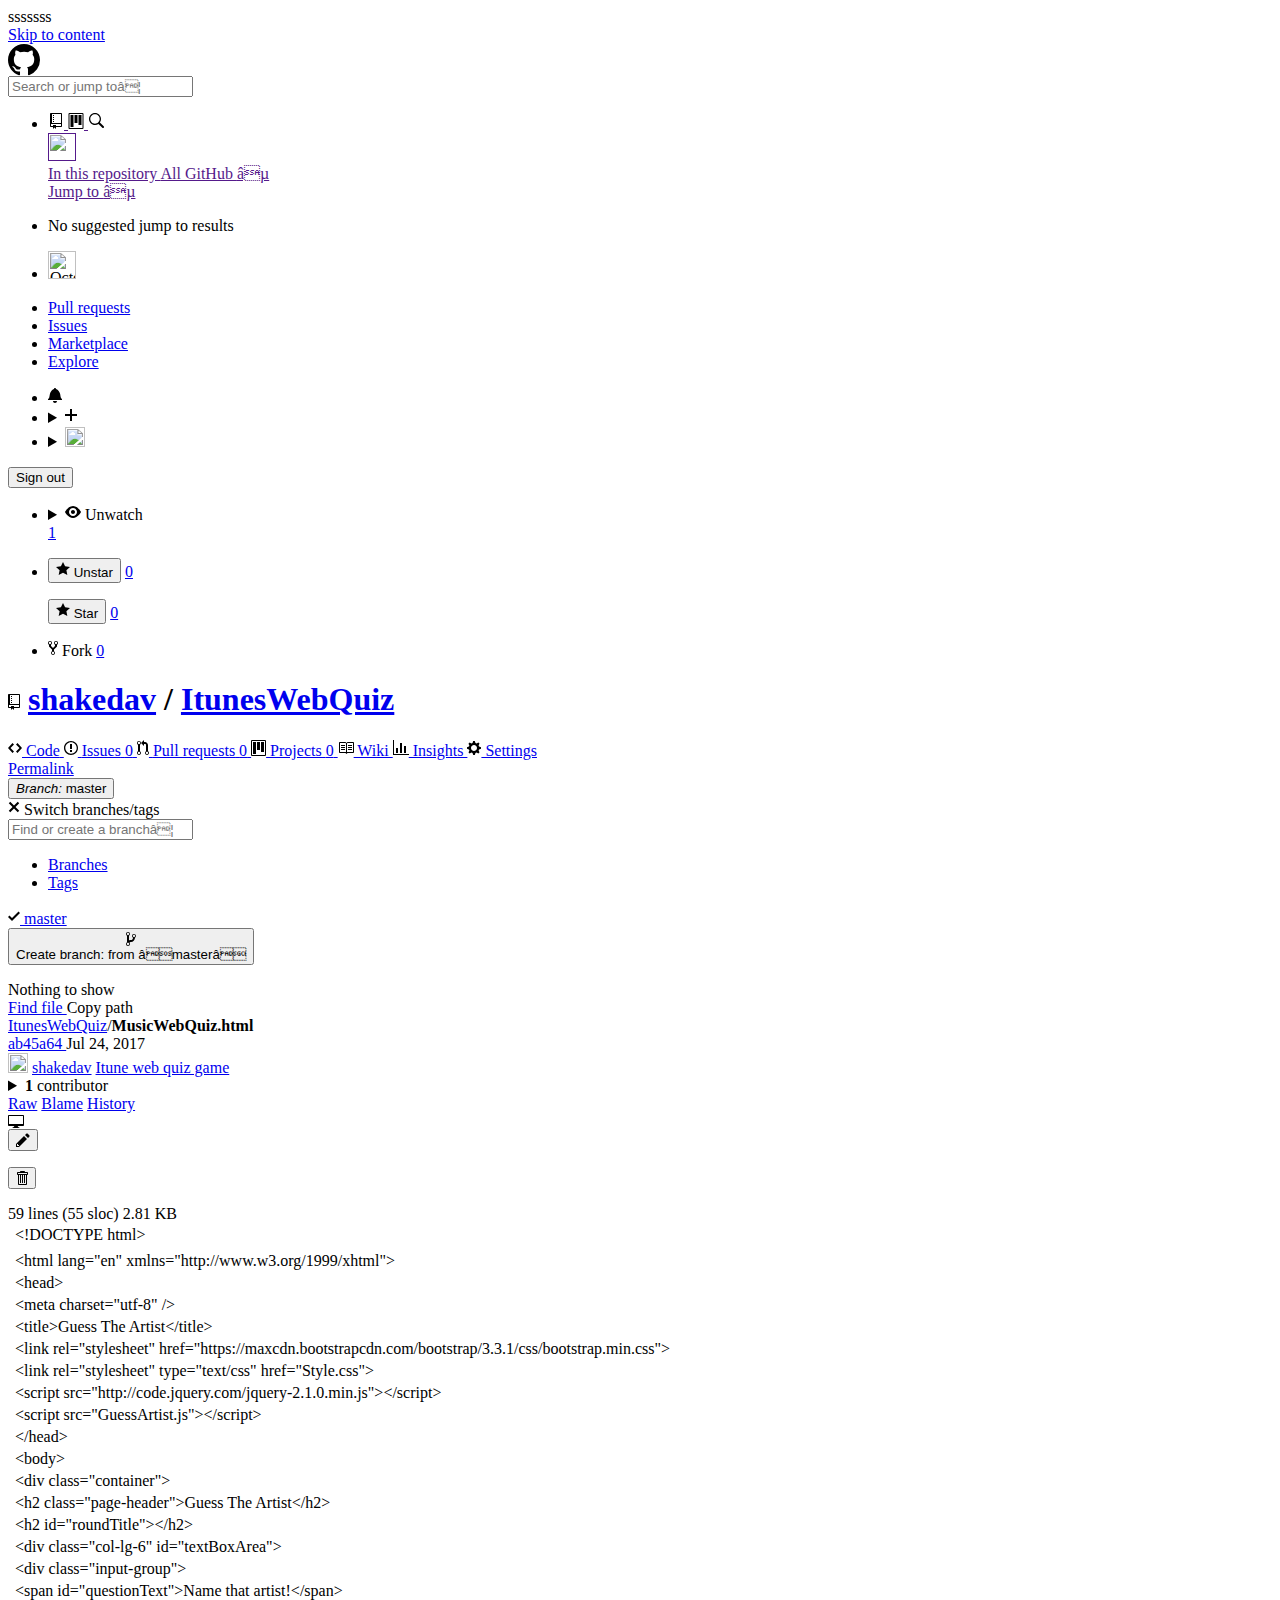
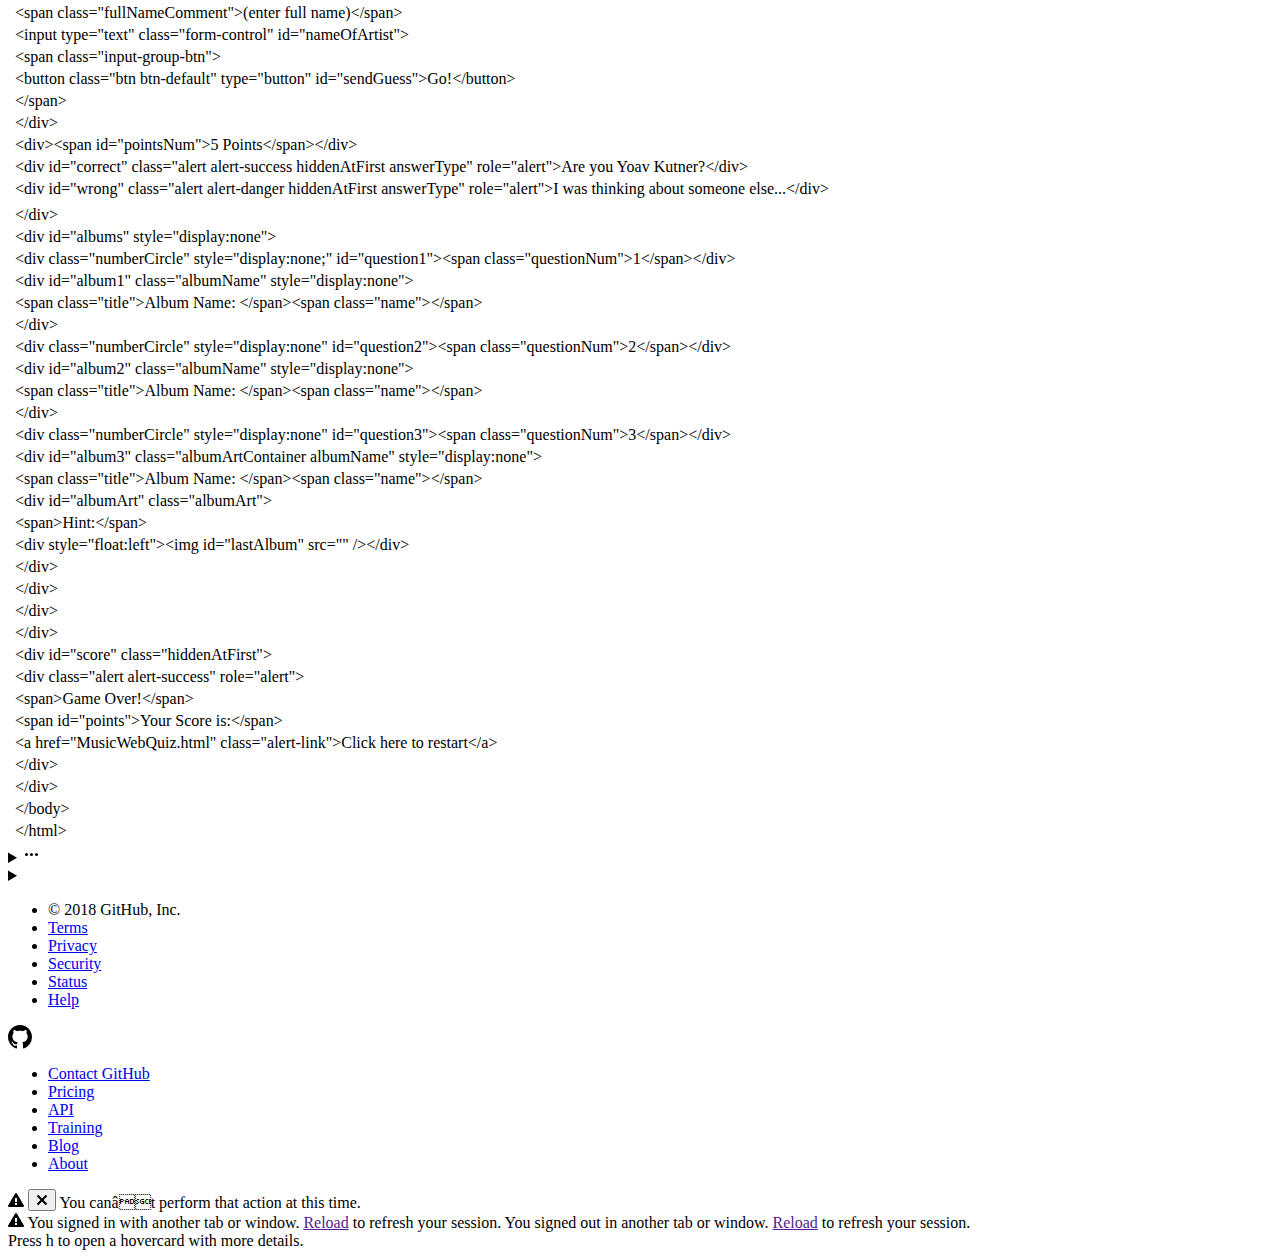
==== index.html @ 464e06c0 "Create index.html" ====
sssssss



<!DOCTYPE html>
<html lang="en">

<head>
  <meta charset="utf-8">
  <link rel="dns-prefetch" href="https://assets-cdn.github.com">
  <link rel="dns-prefetch" href="https://avatars0.githubusercontent.com">
  <link rel="dns-prefetch" href="https://avatars1.githubusercontent.com">
  <link rel="dns-prefetch" href="https://avatars2.githubusercontent.com">
  <link rel="dns-prefetch" href="https://avatars3.githubusercontent.com">
  <link rel="dns-prefetch" href="https://github-cloud.s3.amazonaws.com">
  <link rel="dns-prefetch" href="https://user-images.githubusercontent.com/">



  <link crossorigin="anonymous" media="all" integrity="sha512-pO33jvcHJW+Is841g3EjvCxCYy5felC5kerQ4UrmoxEtKiPefXZ/Cqmo+guuBClWRTs0c0/rjDWAV5oELOxJtg=="
    rel="stylesheet" href="https://assets-cdn.github.com/assets/frameworks-595acde653bb1d1cb9b98b07b1be666b.css" />
  <link crossorigin="anonymous" media="all" integrity="sha512-B/3oaWdUc5i7IZp7RkTCSzIjsB+wljbMDXRhQahrlRfscyW+TGshzvZDts/nHhOAEpDZKf7ejAExN/VZ4Xl8Fw=="
    rel="stylesheet" href="https://assets-cdn.github.com/assets/github-8749741410d91d08bec7c2af35495440.css" />






  <meta name="viewport" content="width=device-width">

  <title>ItunesWebQuiz/MusicWebQuiz.html at master Â· shakedav/ItunesWebQuiz</title>
  <meta name="description" content="A small game for guessing artist and album from itunes - shakedav/ItunesWebQuiz">
  <link rel="search" type="application/opensearchdescription+xml" href="/opensearch.xml" title="GitHub">
  <link rel="fluid-icon" href="https://github.com/fluidicon.png" title="GitHub">
  <meta property="fb:app_id" content="1401488693436528">


  <meta property="og:image" content="https://avatars3.githubusercontent.com/u/11535395?s=400&amp;v=4" />
  <meta property="og:site_name" content="GitHub" />
  <meta property="og:type" content="object" />
  <meta property="og:title" content="shakedav/ItunesWebQuiz" />
  <meta property="og:url" content="https://github.com/shakedav/ItunesWebQuiz" />
  <meta property="og:description" content="A small game for guessing artist and album from itunes - shakedav/ItunesWebQuiz" />

  <link rel="assets" href="https://assets-cdn.github.com/">
  <link rel="web-socket" href="wss://live.github.com/_sockets/VjI6MzM3MDQ5OTA4OmMyOGMxNGIxM2I0NzBjYzk2ZjAwNGVhMGU0NmZiMDgzZmVlZGMwMjFjNTdmODU0ZDg5N2FiYjMzYjNhMDg0MWY=--b9c0292fcd31a9b07e25635de57bb14995c204c9">
  <meta name="pjax-timeout" content="1000">
  <link rel="sudo-modal" href="/sessions/sudo_modal">
  <meta name="request-id" content="CE51:16D5:1385FB4:2426466:5BE1950A" data-pjax-transient>




  <meta name="selected-link" value="repo_source" data-pjax-transient>

  <meta name="google-site-verification" content="KT5gs8h0wvaagLKAVWq8bbeNwnZZK1r1XQysX3xurLU">
  <meta name="google-site-verification" content="ZzhVyEFwb7w3e0-uOTltm8Jsck2F5StVihD0exw2fsA">
  <meta name="google-site-verification" content="GXs5KoUUkNCoaAZn7wPN-t01Pywp9M3sEjnt_3_ZWPc">

  <meta name="octolytics-host" content="collector.githubapp.com" />
  <meta name="octolytics-app-id" content="github" />
  <meta name="octolytics-event-url" content="https://collector.githubapp.com/github-external/browser_event" />
  <meta name="octolytics-dimension-request_id" content="CE51:16D5:1385FB4:2426466:5BE1950A" />
  <meta name="octolytics-dimension-region_edge" content="iad" />
  <meta name="octolytics-dimension-region_render" content="iad" />
  <meta name="octolytics-actor-id" content="11535395" />
  <meta name="octolytics-actor-login" content="shakedav" />
  <meta name="octolytics-actor-hash" content="28cf01d2a35a0eb5db7145211309d807af14f17b1b523356af28ca8087302258" />
  <meta name="analytics-location" content="/&lt;user-name&gt;/&lt;repo-name&gt;/blob/show" data-pjax-transient="true" />



  <meta name="google-analytics" content="UA-3769691-2">

  <meta class="js-ga-set" name="userId" content="840d26d6eca49d8ed1694abca7c0ff06" %>

  <meta class="js-ga-set" name="dimension1" content="Logged In">





  <meta name="hostname" content="github.com">
  <meta name="user-login" content="shakedav">

  <meta name="expected-hostname" content="github.com">
  <meta name="js-proxy-site-detection-payload" content="[base64]">

  <meta name="enabled-features" content="DASHBOARD_V2_LAYOUT_OPT_IN,EXPLORE_DISCOVER_REPOSITORIES,UNIVERSE_BANNER,MARKETPLACE_PLAN_RESTRICTION_EDITOR,NOTIFY_ON_BLOCK,SAVED_THREADS,SUGGESTED_CHANGES_UX_TEST">

  <meta name="html-safe-nonce" content="c5352848a7d2485f4f75a3c21114da11f59770d1">

  <meta http-equiv="x-pjax-version" content="aa4142dfbf963b2265e648d8cbf0578a">


  <link href="https://github.com/shakedav/ItunesWebQuiz/commits/master.atom" rel="alternate" title="Recent Commits to ItunesWebQuiz:master"
    type="application/atom+xml">

  <meta name="go-import" content="github.com/shakedav/ItunesWebQuiz git https://github.com/shakedav/ItunesWebQuiz.git">

  <meta name="octolytics-dimension-user_id" content="11535395" />
  <meta name="octolytics-dimension-user_login" content="shakedav" />
  <meta name="octolytics-dimension-repository_id" content="98128324" />
  <meta name="octolytics-dimension-repository_nwo" content="shakedav/ItunesWebQuiz" />
  <meta name="octolytics-dimension-repository_public" content="true" />
  <meta name="octolytics-dimension-repository_is_fork" content="false" />
  <meta name="octolytics-dimension-repository_network_root_id" content="98128324" />
  <meta name="octolytics-dimension-repository_network_root_nwo" content="shakedav/ItunesWebQuiz" />
  <meta name="octolytics-dimension-repository_explore_github_marketplace_ci_cta_shown" content="true" />


  <link rel="canonical" href="https://github.com/shakedav/ItunesWebQuiz/blob/master/MusicWebQuiz.html"
    data-pjax-transient>


  <meta name="browser-stats-url" content="https://api.github.com/_private/browser/stats">

  <meta name="browser-errors-url" content="https://api.github.com/_private/browser/errors">

  <link rel="mask-icon" href="https://assets-cdn.github.com/pinned-octocat.svg" color="#000000">
  <link rel="icon" type="image/x-icon" class="js-site-favicon" href="https://assets-cdn.github.com/favicon.ico">

  <meta name="theme-color" content="#1e2327">


  <meta name="u2f-support" content="true">

  <link rel="manifest" href="/manifest.json" crossOrigin="use-credentials">

</head>

<body class="logged-in env-production emoji-size-boost page-blob">


  <div class="position-relative js-header-wrapper ">
    <a href="#start-of-content" tabindex="1" class="p-3 bg-blue text-white show-on-focus js-skip-to-content">Skip to
      content</a>
    <div id="js-pjax-loader-bar" class="pjax-loader-bar">
      <div class="progress"></div>
    </div>








    <header class="Header  f5" role="banner">
      <div class="d-flex flex-justify-between px-3 ">
        <div class="d-flex flex-justify-between ">
          <div class="">
            <a class="header-logo-invertocat" href="https://github.com/" data-hotkey="g d" aria-label="Homepage"
              data-ga-click="Header, go to dashboard, icon:logo">
              <svg height="32" class="octicon octicon-mark-github" viewBox="0 0 16 16" version="1.1" width="32"
                aria-hidden="true">
                <path fill-rule="evenodd" d="M8 0C3.58 0 0 3.58 0 8c0 3.54 2.29 6.53 5.47 7.59.4.07.55-.17.55-.38 0-.19-.01-.82-.01-1.49-2.01.37-2.53-.49-2.69-.94-.09-.23-.48-.94-.82-1.13-.28-.15-.68-.52-.01-.53.63-.01 1.08.58 1.23.82.72 1.21 1.87.87 2.33.66.07-.52.28-.87.51-1.07-1.78-.2-3.64-.89-3.64-3.95 0-.87.31-1.59.82-2.15-.08-.2-.36-1.02.08-2.12 0 0 .67-.21 2.2.82.64-.18 1.32-.27 2-.27.68 0 1.36.09 2 .27 1.53-1.04 2.2-.82 2.2-.82.44 1.1.16 1.92.08 2.12.51.56.82 1.27.82 2.15 0 3.07-1.87 3.75-3.65 3.95.29.25.54.73.54 1.48 0 1.07-.01 1.93-.01 2.2 0 .21.15.46.55.38A8.013 8.013 0 0 0 16 8c0-4.42-3.58-8-8-8z" /></svg>
            </a>

          </div>

        </div>

        <div class="HeaderMenu d-flex flex-justify-between flex-auto">
          <div class="d-flex">
            <div class="">
              <div class="header-search scoped-search site-scoped-search js-site-search position-relative js-jump-to"
                role="combobox" aria-owns="jump-to-results" aria-label="Search or jump to" aria-haspopup="listbox"
                aria-expanded="false">
                <div class="position-relative">
                  <!-- '"` -->
                  <!-- </textarea></xmp> -->
                  </option>
                  </form>
                  <form class="js-site-search-form" data-scope-type="Repository" data-scope-id="98128324"
                    data-scoped-search-url="/shakedav/ItunesWebQuiz/search" data-unscoped-search-url="/search" action="/shakedav/ItunesWebQuiz/search"
                    accept-charset="UTF-8" method="get"><input name="utf8" type="hidden" value="&#x2713;" />
                    <label class="form-control header-search-wrapper header-search-wrapper-jump-to position-relative d-flex flex-justify-between flex-items-center js-chromeless-input-container">
                      <input type="text" class="form-control header-search-input jump-to-field js-jump-to-field js-site-search-focus js-site-search-field is-clearable"
                        data-hotkey="s,/" name="q" value="" placeholder="Search or jump toâ¦" data-unscoped-placeholder="Search or jump toâ¦"
                        data-scoped-placeholder="Search or jump toâ¦" autocapitalize="off" aria-autocomplete="list"
                        aria-controls="jump-to-results" data-jump-to-suggestions-path="/_graphql/GetSuggestedNavigationDestinations#csrf-token=CI7w5cqc/DBaidnogniu4/DMMvYI7M4p5Tilgcs01J75pARh9mEKqzw/1oQCes9m5rsh1yZdWtjVYcK/GzQkuA=="
                        spellcheck="false" autocomplete="off">
                      <input type="hidden" class="js-site-search-type-field" name="type">
                      <img src="https://assets-cdn.github.com/images/search-shortcut-hint.svg" alt="" class="mr-2 header-search-key-slash">

                      <div class="Box position-absolute overflow-hidden d-none jump-to-suggestions js-jump-to-suggestions-container">
                        <ul class="d-none js-jump-to-suggestions-template-container">
                          <li class="d-flex flex-justify-start flex-items-center p-0 f5 navigation-item js-navigation-item"
                            role="option">
                            <a tabindex="-1" class="no-underline d-flex flex-auto flex-items-center p-2 jump-to-suggestions-path js-jump-to-suggestion-path js-navigation-open"
                              href="">
                              <div class="jump-to-octicon js-jump-to-octicon flex-shrink-0 mr-2 text-center d-none">
                                <svg height="16" width="16" class="octicon octicon-repo flex-shrink-0 js-jump-to-octicon-repo d-none"
                                  title="Repository" aria-label="Repository" viewBox="0 0 12 16" version="1.1" role="img">
                                  <path fill-rule="evenodd" d="M4 9H3V8h1v1zm0-3H3v1h1V6zm0-2H3v1h1V4zm0-2H3v1h1V2zm8-1v12c0 .55-.45 1-1 1H6v2l-1.5-1.5L3 16v-2H1c-.55 0-1-.45-1-1V1c0-.55.45-1 1-1h10c.55 0 1 .45 1 1zm-1 10H1v2h2v-1h3v1h5v-2zm0-10H2v9h9V1z" /></svg>
                                <svg height="16" width="16" class="octicon octicon-project flex-shrink-0 js-jump-to-octicon-project d-none"
                                  title="Project" aria-label="Project" viewBox="0 0 15 16" version="1.1" role="img">
                                  <path fill-rule="evenodd" d="M10 12h3V2h-3v10zm-4-2h3V2H6v8zm-4 4h3V2H2v12zm-1 1h13V1H1v14zM14 0H1a1 1 0 0 0-1 1v14a1 1 0 0 0 1 1h13a1 1 0 0 0 1-1V1a1 1 0 0 0-1-1z" /></svg>
                                <svg height="16" width="16" class="octicon octicon-search flex-shrink-0 js-jump-to-octicon-search d-none"
                                  title="Search" aria-label="Search" viewBox="0 0 16 16" version="1.1" role="img">
                                  <path fill-rule="evenodd" d="M15.7 13.3l-3.81-3.83A5.93 5.93 0 0 0 13 6c0-3.31-2.69-6-6-6S1 2.69 1 6s2.69 6 6 6c1.3 0 2.48-.41 3.47-1.11l3.83 3.81c.19.2.45.3.7.3.25 0 .52-.09.7-.3a.996.996 0 0 0 0-1.41v.01zM7 10.7c-2.59 0-4.7-2.11-4.7-4.7 0-2.59 2.11-4.7 4.7-4.7 2.59 0 4.7 2.11 4.7 4.7 0 2.59-2.11 4.7-4.7 4.7z" /></svg>
                              </div>

                              <img class="avatar mr-2 flex-shrink-0 js-jump-to-suggestion-avatar d-none" alt=""
                                aria-label="Team" src="" width="28" height="28">

                              <div class="jump-to-suggestion-name js-jump-to-suggestion-name flex-auto overflow-hidden text-left no-wrap css-truncate css-truncate-target">
                              </div>

                              <div class="border rounded-1 flex-shrink-0 bg-gray px-1 text-gray-light ml-1 f6 d-none js-jump-to-badge-search">
                                <span class="js-jump-to-badge-search-text-default d-none" aria-label="in this repository">
                                  In this repository
                                </span>
                                <span class="js-jump-to-badge-search-text-global d-none" aria-label="in all of GitHub">
                                  All GitHub
                                </span>
                                <span aria-hidden="true" class="d-inline-block ml-1 v-align-middle">âµ</span>
                              </div>

                              <div aria-hidden="true" class="border rounded-1 flex-shrink-0 bg-gray px-1 text-gray-light ml-1 f6 d-none d-on-nav-focus js-jump-to-badge-jump">
                                Jump to
                                <span class="d-inline-block ml-1 v-align-middle">âµ</span>
                              </div>
                            </a>
                          </li>
                        </ul>
                        <ul class="d-none js-jump-to-no-results-template-container">
                          <li class="d-flex flex-justify-center flex-items-center p-3 f5 d-none">
                            <span class="text-gray">No suggested jump to results</span>
                          </li>
                        </ul>

                        <ul id="jump-to-results" role="listbox" class="js-navigation-container jump-to-suggestions-results-container js-jump-to-suggestions-results-container">
                          <li class="d-flex flex-justify-center flex-items-center p-0 f5">
                            <img src="https://assets-cdn.github.com/images/spinners/octocat-spinner-128.gif" alt="Octocat Spinner Icon"
                              class="m-2" width="28">
                          </li>
                        </ul>
                      </div>
                    </label>
                  </form>
                </div>
              </div>

            </div>

            <ul class="d-flex pl-2 flex-items-center text-bold list-style-none" role="navigation">
              <li>
                <a class="js-selected-navigation-item HeaderNavlink px-2" data-hotkey="g p" data-ga-click="Header, click, Nav menu - item:pulls context:user"
                  aria-label="Pull requests you created" data-selected-links="/pulls /pulls/assigned /pulls/mentioned /pulls"
                  href="/pulls">
                  Pull requests
                </a> </li>
              <li>
                <a class="js-selected-navigation-item HeaderNavlink px-2" data-hotkey="g i" data-ga-click="Header, click, Nav menu - item:issues context:user"
                  aria-label="Issues you created" data-selected-links="/issues /issues/assigned /issues/mentioned /issues"
                  href="/issues">
                  Issues
                </a> </li>
              <li class="position-relative">
                <a class="js-selected-navigation-item HeaderNavlink px-2" data-ga-click="Header, click, Nav menu - item:marketplace context:user"
                  data-octo-click="marketplace_click" data-octo-dimensions="location:nav_bar" data-selected-links=" /marketplace"
                  href="/marketplace">
                  Marketplace
                </a>
              </li>
              <li>
                <a class="js-selected-navigation-item HeaderNavlink px-2" data-ga-click="Header, click, Nav menu - item:explore"
                  data-selected-links="/explore /trending /trending/developers /integrations /integrations/feature/code /integrations/feature/collaborate /integrations/feature/ship showcases showcases_search showcases_landing /explore"
                  href="/explore">
                  Explore
                </a> </li>
            </ul>
          </div>

          <div class="d-flex">

            <ul class="user-nav d-flex flex-items-center list-style-none" id="user-links">
              <li class="dropdown">
                <span class="d-inline-block  px-2">

                  <a aria-label="You have unread notifications" class="notification-indicator tooltipped tooltipped-s  js-socket-channel js-notification-indicator"
                    data-hotkey="g n" data-ga-click="Header, go to notifications, icon:unread" data-channel="notification-changed:11535395"
                    href="/notifications">
                    <span class="mail-status unread"></span>
                    <svg class="octicon octicon-bell" viewBox="0 0 14 16" version="1.1" width="14" height="16"
                      aria-hidden="true">
                      <path fill-rule="evenodd" d="M13.99 11.991v1H0v-1l.73-.58c.769-.769.809-2.547 1.189-4.416.77-3.767 4.077-4.996 4.077-4.996 0-.55.45-1 .999-1 .55 0 1 .45 1 1 0 0 3.387 1.229 4.156 4.996.38 1.879.42 3.657 1.19 4.417l.659.58h-.01zM6.995 15.99c1.11 0 1.999-.89 1.999-1.999H4.996c0 1.11.89 1.999 1.999 1.999z" /></svg>
                  </a>
                </span>
              </li>

              <li class="dropdown">
                <details class="details-overlay details-reset d-flex px-2 flex-items-center">
                  <summary class="HeaderNavlink" aria-label="Create newâ¦" data-ga-click="Header, create new, icon:add">
                    <svg class="octicon octicon-plus float-left mr-1 mt-1" viewBox="0 0 12 16" version="1.1" width="12"
                      height="16" aria-hidden="true">
                      <path fill-rule="evenodd" d="M12 9H7v5H5V9H0V7h5V2h2v5h5v2z" /></svg>
                    <span class="dropdown-caret mt-1"></span>
                  </summary>
                  <details-menu class="dropdown-menu dropdown-menu-sw">

                    <a role="menuitem" class="dropdown-item" href="/new" data-ga-click="Header, create new repository">
                      New repository
                    </a>

                    <a role="menuitem" class="dropdown-item" href="/new/import" data-ga-click="Header, import a repository">
                      Import repository
                    </a>

                    <a role="menuitem" class="dropdown-item" href="https://gist.github.com/" data-ga-click="Header, create new gist">
                      New gist
                    </a>

                    <a role="menuitem" class="dropdown-item" href="/organizations/new" data-ga-click="Header, create new organization">
                      New organization
                    </a>


                    <div class="dropdown-divider"></div>
                    <div class="dropdown-header">
                      <span title="shakedav/ItunesWebQuiz">This repository</span>
                    </div>
                    <a role="menuitem" class="dropdown-item" href="/shakedav/ItunesWebQuiz/issues/new" data-ga-click="Header, create new issue">
                      New issue
                    </a>


                  </details-menu>
                </details>
              </li>

              <li class="dropdown">

                <details class="details-overlay details-reset d-flex pl-2 flex-items-center">
                  <summary class="HeaderNavlink name mt-1" aria-label="View profile and more" data-ga-click="Header, show menu, icon:avatar">
                    <img alt="@shakedav" class="avatar float-left mr-1" src="https://avatars1.githubusercontent.com/u/11535395?s=40&amp;v=4"
                      height="20" width="20">
                    <span class="dropdown-caret"></span>
                  </summary>
                  <details-menu class="dropdown-menu dropdown-menu-sw">
                    <ul>
                      <li class="header-nav-current-user css-truncate"><a role="menuitem" class="no-underline user-profile-link px-3 pt-2 pb-2 mb-n2 mt-n1 d-block"
                          href="/shakedav" data-ga-click="Header, go to profile, text:Signed in as">Signed in as
                          <strong class="css-truncate-target">shakedav</strong></a></li>
                      <li class="dropdown-divider"></li>
                      <li><a role="menuitem" class="dropdown-item" href="/shakedav" data-ga-click="Header, go to profile, text:your profile">Your
                          profile</a></li>
                      <li><a role="menuitem" class="dropdown-item" href="/shakedav?tab=repositories" data-ga-click="Header, go to repositories, text:your repositories">Your
                          repositories</a></li>


                      <li><a role="menuitem" class="dropdown-item" href="/shakedav?tab=stars" data-ga-click="Header, go to starred repos, text:your stars">Your
                          stars</a></li>
                      <li><a role="menuitem" class="dropdown-item" href="https://gist.github.com/" data-ga-click="Header, your gists, text:your gists">Your
                          gists</a></li>
                      <li class="dropdown-divider"></li>
                      <li><a role="menuitem" class="dropdown-item" href="https://help.github.com" data-ga-click="Header, go to help, text:help">Help</a></li>
                      <li><a role="menuitem" class="dropdown-item" href="/settings/profile" data-ga-click="Header, go to settings, icon:settings">Settings</a></li>
                      <li>
                        <!-- '"` -->
                        <!-- </textarea></xmp> -->
                        </option>
                        </form>
                        <form class="logout-form" action="/logout" accept-charset="UTF-8" method="post"><input name="utf8"
                            type="hidden" value="&#x2713;" /><input type="hidden" name="authenticity_token" value="VztkTuQdqq9RtKwIVPJbyKp+uo1OFdoFlV8ae7CQ2zMlCZNNn4tom+9q9gvOC4Bl50pVzfWdrxE5f6gIyMUjtQ==" />
                          <button type="submit" class="dropdown-item dropdown-signout" data-ga-click="Header, sign out, icon:logout"
                            role="menuitem">
                            Sign out
                          </button>
                        </form>
                      </li>
                    </ul>
                  </details-menu>
                </details>
              </li>
            </ul>



            <!-- '"` -->
            <!-- </textarea></xmp> -->
            </option>
            </form>
            <form class="sr-only right-0" action="/logout" accept-charset="UTF-8" method="post"><input name="utf8" type="hidden"
                value="&#x2713;" /><input type="hidden" name="authenticity_token" value="JMxPa9a9kAQAUddcYQsxwLzjIPRCwssYbk5TjQOsZaBW/rhorStSML6PjV/78upt8dfPtPlKvgzCbuH+e/mdJg==" />
              <button type="submit" class="dropdown-item dropdown-signout" data-ga-click="Header, sign out, icon:logout">
                Sign out
              </button>
            </form>
          </div>
        </div>
      </div>
    </header>



  </div>

  <div id="start-of-content" class="show-on-focus"></div>

  <div id="js-flash-container">


  </div>



  <div role="main" class="application-main ">
    <div itemscope itemtype="http://schema.org/SoftwareSourceCode" class="">
      <div id="js-repo-pjax-container" data-pjax-container>








        <div class="pagehead repohead instapaper_ignore readability-menu experiment-repo-nav  ">
          <div class="repohead-details-container clearfix container">

            <ul class="pagehead-actions">
              <li>
                <!-- '"` -->
                <!-- </textarea></xmp> -->
                </option>
                </form>
                <form data-remote="true" class="js-social-form js-social-container" action="/notifications/subscribe"
                  accept-charset="UTF-8" method="post"><input name="utf8" type="hidden" value="&#x2713;" /><input type="hidden"
                    name="authenticity_token" value="tiJRani/6+sEHomeLPjn9CAQx5gIbzyYLUxTZ79Vvz8fBYUUGmIUyjog6tyGKAXqhRFa+D+30P/W/+ib/DIPwg==" />
                  <input type="hidden" name="repository_id" id="repository_id" value="98128324" class="form-control" />

                  <details class="details-reset details-overlay select-menu float-left">
                    <summary class="btn btn-sm btn-with-count select-menu-button" data-ga-click="Repository, click Watch settings, action:blob#show">
                      <span data-menu-button>
                        <svg class="octicon octicon-eye v-align-text-bottom" viewBox="0 0 16 16" version="1.1" width="16"
                          height="16" aria-hidden="true">
                          <path fill-rule="evenodd" d="M8.06 2C3 2 0 8 0 8s3 6 8.06 6C13 14 16 8 16 8s-3-6-7.94-6zM8 12c-2.2 0-4-1.78-4-4 0-2.2 1.8-4 4-4 2.22 0 4 1.8 4 4 0 2.22-1.78 4-4 4zm2-4c0 1.11-.89 2-2 2-1.11 0-2-.89-2-2 0-1.11.89-2 2-2 1.11 0 2 .89 2 2z" /></svg>
                        Unwatch
                      </span>
                    </summary>
                    <details-menu class="select-menu-modal position-absolute mt-5" style="z-index: 99;">
                      <div class="select-menu-header">
                        <span class="select-menu-title">Notifications</span>
                      </div>
                      <div class="select-menu-list">
                        <button type="submit" name="do" value="included" class="select-menu-item width-full"
                          aria-checked="false" role="menuitemradio">
                          <svg class="octicon octicon-check select-menu-item-icon" viewBox="0 0 12 16" version="1.1"
                            width="12" height="16" aria-hidden="true">
                            <path fill-rule="evenodd" d="M12 5l-8 8-4-4 1.5-1.5L4 10l6.5-6.5L12 5z" /></svg>
                          <div class="select-menu-item-text">
                            <span class="select-menu-item-heading">Not watching</span>
                            <span class="description">Be notified when participating or @mentioned.</span>
                            <span class="hidden-select-button-text" data-menu-button-contents>
                              <svg class="octicon octicon-eye v-align-text-bottom" viewBox="0 0 16 16" version="1.1"
                                width="16" height="16" aria-hidden="true">
                                <path fill-rule="evenodd" d="M8.06 2C3 2 0 8 0 8s3 6 8.06 6C13 14 16 8 16 8s-3-6-7.94-6zM8 12c-2.2 0-4-1.78-4-4 0-2.2 1.8-4 4-4 2.22 0 4 1.8 4 4 0 2.22-1.78 4-4 4zm2-4c0 1.11-.89 2-2 2-1.11 0-2-.89-2-2 0-1.11.89-2 2-2 1.11 0 2 .89 2 2z" /></svg>
                              Watch
                            </span>
                          </div>
                        </button>

                        <button type="submit" name="do" value="subscribed" class="select-menu-item width-full"
                          aria-checked="true" role="menuitemradio">
                          <svg class="octicon octicon-check select-menu-item-icon" viewBox="0 0 12 16" version="1.1"
                            width="12" height="16" aria-hidden="true">
                            <path fill-rule="evenodd" d="M12 5l-8 8-4-4 1.5-1.5L4 10l6.5-6.5L12 5z" /></svg>
                          <div class="select-menu-item-text">
                            <span class="select-menu-item-heading">Watching</span>
                            <span class="description">Be notified of all conversations.</span>
                            <span class="hidden-select-button-text" data-menu-button-contents>
                              <svg class="octicon octicon-eye v-align-text-bottom" viewBox="0 0 16 16" version="1.1"
                                width="16" height="16" aria-hidden="true">
                                <path fill-rule="evenodd" d="M8.06 2C3 2 0 8 0 8s3 6 8.06 6C13 14 16 8 16 8s-3-6-7.94-6zM8 12c-2.2 0-4-1.78-4-4 0-2.2 1.8-4 4-4 2.22 0 4 1.8 4 4 0 2.22-1.78 4-4 4zm2-4c0 1.11-.89 2-2 2-1.11 0-2-.89-2-2 0-1.11.89-2 2-2 1.11 0 2 .89 2 2z" /></svg>
                              Unwatch
                            </span>
                          </div>
                        </button>

                        <button type="submit" name="do" value="ignore" class="select-menu-item width-full" aria-checked="false"
                          role="menuitemradio">
                          <svg class="octicon octicon-check select-menu-item-icon" viewBox="0 0 12 16" version="1.1"
                            width="12" height="16" aria-hidden="true">
                            <path fill-rule="evenodd" d="M12 5l-8 8-4-4 1.5-1.5L4 10l6.5-6.5L12 5z" /></svg>
                          <div class="select-menu-item-text">
                            <span class="select-menu-item-heading">Ignoring</span>
                            <span class="description">Never be notified.</span>
                            <span class="hidden-select-button-text" data-menu-button-contents>
                              <svg class="octicon octicon-mute v-align-text-bottom" viewBox="0 0 16 16" version="1.1"
                                width="16" height="16" aria-hidden="true">
                                <path fill-rule="evenodd" d="M8 2.81v10.38c0 .67-.81 1-1.28.53L3 10H1c-.55 0-1-.45-1-1V7c0-.55.45-1 1-1h2l3.72-3.72C7.19 1.81 8 2.14 8 2.81zm7.53 3.22l-1.06-1.06-1.97 1.97-1.97-1.97-1.06 1.06L11.44 8 9.47 9.97l1.06 1.06 1.97-1.97 1.97 1.97 1.06-1.06L13.56 8l1.97-1.97z" /></svg>
                              Stop ignoring
                            </span>
                          </div>
                        </button>
                      </div>
                    </details-menu>
                  </details>
                  <a class="social-count js-social-count" href="/shakedav/ItunesWebQuiz/watchers" aria-label="1 user is watching this repository">
                    1
                  </a>
                </form>
              </li>

              <li>

                <div class="js-toggler-container js-social-container starring-container ">
                  <!-- '"` -->
                  <!-- </textarea></xmp> -->
                  </option>
                  </form>
                  <form class="starred js-social-form" action="/shakedav/ItunesWebQuiz/unstar" accept-charset="UTF-8"
                    method="post"><input name="utf8" type="hidden" value="&#x2713;" /><input type="hidden" name="authenticity_token"
                      value="dGfykC128IwelulT3rR4fszhs8lWvWRtBWBMXPWt2Lhke3zQjJQim1TDgyJrM7phrrq4EWGedbsB8u0bfHDd1Q==" />
                    <input type="hidden" name="context" value="repository"></input>
                    <button type="submit" class="btn btn-sm btn-with-count js-toggler-target" aria-label="Unstar this repository"
                      title="Unstar shakedav/ItunesWebQuiz" data-ga-click="Repository, click unstar button, action:blob#show; text:Unstar">
                      <svg class="octicon octicon-star v-align-text-bottom" viewBox="0 0 14 16" version="1.1" width="14"
                        height="16" aria-hidden="true">
                        <path fill-rule="evenodd" d="M14 6l-4.9-.64L7 1 4.9 5.36 0 6l3.6 3.26L2.67 14 7 11.67 11.33 14l-.93-4.74L14 6z" /></svg>
                      Unstar
                    </button>
                    <a class="social-count js-social-count" href="/shakedav/ItunesWebQuiz/stargazers" aria-label="0 users starred this repository">
                      0
                    </a>
                  </form>
                  <!-- '"` -->
                  <!-- </textarea></xmp> -->
                  </option>
                  </form>
                  <form class="unstarred js-social-form" action="/shakedav/ItunesWebQuiz/star" accept-charset="UTF-8"
                    method="post"><input name="utf8" type="hidden" value="&#x2713;" /><input type="hidden" name="authenticity_token"
                      value="S7Stf7DaRt0ScsGw1w90xy4ZuauwDzLYs3FzDy3Z7NgvvVygzuiLxXj2Xk2hJr0pz8sVHuYAQf3CRna/BwsgDw==" />
                    <input type="hidden" name="context" value="repository"></input>
                    <button type="submit" class="btn btn-sm btn-with-count js-toggler-target" aria-label="Star this repository"
                      title="Star shakedav/ItunesWebQuiz" data-ga-click="Repository, click star button, action:blob#show; text:Star">
                      <svg class="octicon octicon-star v-align-text-bottom" viewBox="0 0 14 16" version="1.1" width="14"
                        height="16" aria-hidden="true">
                        <path fill-rule="evenodd" d="M14 6l-4.9-.64L7 1 4.9 5.36 0 6l3.6 3.26L2.67 14 7 11.67 11.33 14l-.93-4.74L14 6z" /></svg>
                      Star
                    </button>
                    <a class="social-count js-social-count" href="/shakedav/ItunesWebQuiz/stargazers" aria-label="0 users starred this repository">
                      0
                    </a>
                  </form>
                </div>

              </li>

              <li>
                <span class="btn btn-sm btn-with-count disabled tooltipped tooltipped-sw" aria-label="Cannot fork because you own this repository and are not a member of any organizations.">
                  <svg class="octicon octicon-repo-forked v-align-text-bottom" viewBox="0 0 10 16" version="1.1" width="10"
                    height="16" aria-hidden="true">
                    <path fill-rule="evenodd" d="M8 1a1.993 1.993 0 0 0-1 3.72V6L5 8 3 6V4.72A1.993 1.993 0 0 0 2 1a1.993 1.993 0 0 0-1 3.72V6.5l3 3v1.78A1.993 1.993 0 0 0 5 15a1.993 1.993 0 0 0 1-3.72V9.5l3-3V4.72A1.993 1.993 0 0 0 8 1zM2 4.2C1.34 4.2.8 3.65.8 3c0-.65.55-1.2 1.2-1.2.65 0 1.2.55 1.2 1.2 0 .65-.55 1.2-1.2 1.2zm3 10c-.66 0-1.2-.55-1.2-1.2 0-.65.55-1.2 1.2-1.2.65 0 1.2.55 1.2 1.2 0 .65-.55 1.2-1.2 1.2zm3-10c-.66 0-1.2-.55-1.2-1.2 0-.65.55-1.2 1.2-1.2.65 0 1.2.55 1.2 1.2 0 .65-.55 1.2-1.2 1.2z" /></svg>
                  Fork
                </span>
                <a href="/shakedav/ItunesWebQuiz/network/members" class="social-count" aria-label="0 users forked this repository">
                  0
                </a>
              </li>
            </ul>

            <h1 class="public ">
              <svg class="octicon octicon-repo" viewBox="0 0 12 16" version="1.1" width="12" height="16" aria-hidden="true">
                <path fill-rule="evenodd" d="M4 9H3V8h1v1zm0-3H3v1h1V6zm0-2H3v1h1V4zm0-2H3v1h1V2zm8-1v12c0 .55-.45 1-1 1H6v2l-1.5-1.5L3 16v-2H1c-.55 0-1-.45-1-1V1c0-.55.45-1 1-1h10c.55 0 1 .45 1 1zm-1 10H1v2h2v-1h3v1h5v-2zm0-10H2v9h9V1z" /></svg>
              <span class="author" itemprop="author"><a class="url fn" rel="author" data-hovercard-type="user"
                  data-hovercard-url="/hovercards?user_id=11535395" data-octo-click="hovercard-link-click"
                  data-octo-dimensions="link_type:self" href="/shakedav">shakedav</a></span>
              <!--
--><span class="path-divider">/</span>
              <!--
--><strong itemprop="name"><a data-pjax="#js-repo-pjax-container" href="/shakedav/ItunesWebQuiz">ItunesWebQuiz</a></strong>

            </h1>

          </div>

          <nav class="reponav js-repo-nav js-sidenav-container-pjax container" itemscope itemtype="http://schema.org/BreadcrumbList"
            role="navigation" data-pjax="#js-repo-pjax-container">

            <span itemscope itemtype="http://schema.org/ListItem" itemprop="itemListElement">
              <a class="js-selected-navigation-item selected reponav-item" itemprop="url" data-hotkey="g c"
                data-selected-links="repo_source repo_downloads repo_commits repo_releases repo_tags repo_branches repo_packages /shakedav/ItunesWebQuiz"
                href="/shakedav/ItunesWebQuiz">
                <svg class="octicon octicon-code" viewBox="0 0 14 16" version="1.1" width="14" height="16" aria-hidden="true">
                  <path fill-rule="evenodd" d="M9.5 3L8 4.5 11.5 8 8 11.5 9.5 13 14 8 9.5 3zm-5 0L0 8l4.5 5L6 11.5 2.5 8 6 4.5 4.5 3z" /></svg>
                <span itemprop="name">Code</span>
                <meta itemprop="position" content="1">
              </a> </span>

            <span itemscope itemtype="http://schema.org/ListItem" itemprop="itemListElement">
              <a itemprop="url" data-hotkey="g i" class="js-selected-navigation-item reponav-item" data-selected-links="repo_issues repo_labels repo_milestones /shakedav/ItunesWebQuiz/issues"
                href="/shakedav/ItunesWebQuiz/issues">
                <svg class="octicon octicon-issue-opened" viewBox="0 0 14 16" version="1.1" width="14" height="16"
                  aria-hidden="true">
                  <path fill-rule="evenodd" d="M7 2.3c3.14 0 5.7 2.56 5.7 5.7s-2.56 5.7-5.7 5.7A5.71 5.71 0 0 1 1.3 8c0-3.14 2.56-5.7 5.7-5.7zM7 1C3.14 1 0 4.14 0 8s3.14 7 7 7 7-3.14 7-7-3.14-7-7-7zm1 3H6v5h2V4zm0 6H6v2h2v-2z" /></svg>
                <span itemprop="name">Issues</span>
                <span class="Counter">0</span>
                <meta itemprop="position" content="2">
              </a> </span>

            <span itemscope itemtype="http://schema.org/ListItem" itemprop="itemListElement">
              <a data-hotkey="g p" itemprop="url" class="js-selected-navigation-item reponav-item" data-selected-links="repo_pulls checks /shakedav/ItunesWebQuiz/pulls"
                href="/shakedav/ItunesWebQuiz/pulls">
                <svg class="octicon octicon-git-pull-request" viewBox="0 0 12 16" version="1.1" width="12" height="16"
                  aria-hidden="true">
                  <path fill-rule="evenodd" d="M11 11.28V5c-.03-.78-.34-1.47-.94-2.06C9.46 2.35 8.78 2.03 8 2H7V0L4 3l3 3V4h1c.27.02.48.11.69.31.21.2.3.42.31.69v6.28A1.993 1.993 0 0 0 10 15a1.993 1.993 0 0 0 1-3.72zm-1 2.92c-.66 0-1.2-.55-1.2-1.2 0-.65.55-1.2 1.2-1.2.65 0 1.2.55 1.2 1.2 0 .65-.55 1.2-1.2 1.2zM4 3c0-1.11-.89-2-2-2a1.993 1.993 0 0 0-1 3.72v6.56A1.993 1.993 0 0 0 2 15a1.993 1.993 0 0 0 1-3.72V4.72c.59-.34 1-.98 1-1.72zm-.8 10c0 .66-.55 1.2-1.2 1.2-.65 0-1.2-.55-1.2-1.2 0-.65.55-1.2 1.2-1.2.65 0 1.2.55 1.2 1.2zM2 4.2C1.34 4.2.8 3.65.8 3c0-.65.55-1.2 1.2-1.2.65 0 1.2.55 1.2 1.2 0 .65-.55 1.2-1.2 1.2z" /></svg>
                <span itemprop="name">Pull requests</span>
                <span class="Counter">0</span>
                <meta itemprop="position" content="3">
              </a> </span>


            <a data-hotkey="g b" class="js-selected-navigation-item reponav-item" data-selected-links="repo_projects new_repo_project repo_project /shakedav/ItunesWebQuiz/projects"
              href="/shakedav/ItunesWebQuiz/projects">
              <svg class="octicon octicon-project" viewBox="0 0 15 16" version="1.1" width="15" height="16" aria-hidden="true">
                <path fill-rule="evenodd" d="M10 12h3V2h-3v10zm-4-2h3V2H6v8zm-4 4h3V2H2v12zm-1 1h13V1H1v14zM14 0H1a1 1 0 0 0-1 1v14a1 1 0 0 0 1 1h13a1 1 0 0 0 1-1V1a1 1 0 0 0-1-1z" /></svg>
              Projects
              <span class="Counter">0</span>
            </a>

            <a class="js-selected-navigation-item reponav-item" data-hotkey="g w" data-selected-links="repo_wiki /shakedav/ItunesWebQuiz/wiki"
              href="/shakedav/ItunesWebQuiz/wiki">
              <svg class="octicon octicon-book" viewBox="0 0 16 16" version="1.1" width="16" height="16" aria-hidden="true">
                <path fill-rule="evenodd" d="M3 5h4v1H3V5zm0 3h4V7H3v1zm0 2h4V9H3v1zm11-5h-4v1h4V5zm0 2h-4v1h4V7zm0 2h-4v1h4V9zm2-6v9c0 .55-.45 1-1 1H9.5l-1 1-1-1H2c-.55 0-1-.45-1-1V3c0-.55.45-1 1-1h5.5l1 1 1-1H15c.55 0 1 .45 1 1zm-8 .5L7.5 3H2v9h6V3.5zm7-.5H9.5l-.5.5V12h6V3z" /></svg>
              Wiki
            </a>
            <a class="js-selected-navigation-item reponav-item" data-selected-links="repo_graphs repo_contributors dependency_graph pulse alerts /shakedav/ItunesWebQuiz/pulse"
              href="/shakedav/ItunesWebQuiz/pulse">
              <svg class="octicon octicon-graph" viewBox="0 0 16 16" version="1.1" width="16" height="16" aria-hidden="true">
                <path fill-rule="evenodd" d="M16 14v1H0V0h1v14h15zM5 13H3V8h2v5zm4 0H7V3h2v10zm4 0h-2V6h2v7z" /></svg>
              Insights
            </a>
            <a class="js-selected-navigation-item reponav-item" data-selected-links="repo_settings repo_branch_settings hooks integration_installations repo_keys_settings issue_template_editor /shakedav/ItunesWebQuiz/settings"
              href="/shakedav/ItunesWebQuiz/settings">
              <svg class="octicon octicon-gear" viewBox="0 0 14 16" version="1.1" width="14" height="16" aria-hidden="true">
                <path fill-rule="evenodd" d="M14 8.77v-1.6l-1.94-.64-.45-1.09.88-1.84-1.13-1.13-1.81.91-1.09-.45-.69-1.92h-1.6l-.63 1.94-1.11.45-1.84-.88-1.13 1.13.91 1.81-.45 1.09L0 7.23v1.59l1.94.64.45 1.09-.88 1.84 1.13 1.13 1.81-.91 1.09.45.69 1.92h1.59l.63-1.94 1.11-.45 1.84.88 1.13-1.13-.92-1.81.47-1.09L14 8.75v.02zM7 11c-1.66 0-3-1.34-3-3s1.34-3 3-3 3 1.34 3 3-1.34 3-3 3z" /></svg>
              Settings
            </a>
          </nav>


        </div>

        <div class="container new-discussion-timeline experiment-repo-nav  ">
          <div class="repository-content ">




            <a class="d-none js-permalink-shortcut" data-hotkey="y" href="/shakedav/ItunesWebQuiz/blob/ab45a64c0f3044b54af41c9027940b194d0ff93d/MusicWebQuiz.html">Permalink</a>

            <!-- blob contrib key: blob_contributors:v21:5915b5b292689fc2d961b4b19aa03aa5 -->



            <div class="file-navigation">

              <div class="select-menu branch-select-menu js-menu-container js-select-menu float-left">
                <button class=" btn btn-sm select-menu-button js-menu-target css-truncate" data-hotkey="w" type="button"
                  aria-label="Switch branches or tags" aria-expanded="false" aria-haspopup="true">
                  <i>Branch:</i>
                  <span class="js-select-button css-truncate-target">master</span>
                </button>

                <div class="select-menu-modal-holder js-menu-content js-navigation-container" data-pjax>

                  <div class="select-menu-modal">
                    <div class="select-menu-header">
                      <svg class="octicon octicon-x js-menu-close" role="img" aria-label="Close" viewBox="0 0 12 16"
                        version="1.1" width="12" height="16">
                        <path fill-rule="evenodd" d="M7.48 8l3.75 3.75-1.48 1.48L6 9.48l-3.75 3.75-1.48-1.48L4.52 8 .77 4.25l1.48-1.48L6 6.52l3.75-3.75 1.48 1.48L7.48 8z" /></svg>
                      <span class="select-menu-title">Switch branches/tags</span>
                    </div>

                    <div class="select-menu-filters">
                      <div class="select-menu-text-filter">
                        <input type="text" aria-label="Find or create a branchâ¦" id="context-commitish-filter-field"
                          class="form-control js-filterable-field js-navigation-enable" placeholder="Find or create a branchâ¦">
                      </div>
                      <div class="select-menu-tabs">
                        <ul>
                          <li class="select-menu-tab">
                            <a href="#" data-tab-filter="branches" data-filter-placeholder="Find or create a branchâ¦"
                              class="js-select-menu-tab" role="tab">Branches</a>
                          </li>
                          <li class="select-menu-tab">
                            <a href="#" data-tab-filter="tags" data-filter-placeholder="Find a tagâ¦" class="js-select-menu-tab"
                              role="tab">Tags</a>
                          </li>
                        </ul>
                      </div>
                    </div>

                    <div class="select-menu-list select-menu-tab-bucket js-select-menu-tab-bucket" data-tab-filter="branches"
                      role="menu">

                      <div data-filterable-for="context-commitish-filter-field" data-filterable-type="substring">


                        <a class="select-menu-item js-navigation-item js-navigation-open selected" href="/shakedav/ItunesWebQuiz/blob/master/MusicWebQuiz.html"
                          data-name="master" data-skip-pjax="true" rel="nofollow">
                          <svg class="octicon octicon-check select-menu-item-icon" viewBox="0 0 12 16" version="1.1"
                            width="12" height="16" aria-hidden="true">
                            <path fill-rule="evenodd" d="M12 5l-8 8-4-4 1.5-1.5L4 10l6.5-6.5L12 5z" /></svg>
                          <span class="select-menu-item-text css-truncate-target js-select-menu-filter-text">
                            master
                          </span>
                        </a>
                      </div>

                      <!-- '"` -->
                      <!-- </textarea></xmp> -->
                      </option>
                      </form>
                      <form class="select-menu-new-item-form js-new-item-form" action="/shakedav/ItunesWebQuiz/branches"
                        accept-charset="UTF-8" method="post"><input name="utf8" type="hidden" value="&#x2713;" /><input
                          type="hidden" name="authenticity_token" value="BqIjvvMuq8Wmtgy7D+gUNBNDwQH6c/I2ucjIBUVd/CbYzz1vvwJr2bKzQHqj7NQyL4SJCK9+Ik8KWCQlg5ZaFQ==" />
                        <input type="hidden" name="name" id="name" class="js-new-item-value">
                        <input type="hidden" name="branch" id="branch" value="master">
                        <input type="hidden" name="path_binary" id="path_binary" value="TXVzaWNXZWJRdWl6Lmh0bWw=">

                        <button type="submit" class="width-full select-menu-item js-navigation-open js-navigation-item">
                          <svg class="octicon octicon-git-branch select-menu-item-icon" viewBox="0 0 10 16" version="1.1"
                            width="10" height="16" aria-hidden="true">
                            <path fill-rule="evenodd" d="M10 5c0-1.11-.89-2-2-2a1.993 1.993 0 0 0-1 3.72v.3c-.02.52-.23.98-.63 1.38-.4.4-.86.61-1.38.63-.83.02-1.48.16-2 .45V4.72a1.993 1.993 0 0 0-1-3.72C.88 1 0 1.89 0 3a2 2 0 0 0 1 1.72v6.56c-.59.35-1 .99-1 1.72 0 1.11.89 2 2 2 1.11 0 2-.89 2-2 0-.53-.2-1-.53-1.36.09-.06.48-.41.59-.47.25-.11.56-.17.94-.17 1.05-.05 1.95-.45 2.75-1.25S8.95 7.77 9 6.73h-.02C9.59 6.37 10 5.73 10 5zM2 1.8c.66 0 1.2.55 1.2 1.2 0 .65-.55 1.2-1.2 1.2C1.35 4.2.8 3.65.8 3c0-.65.55-1.2 1.2-1.2zm0 12.41c-.66 0-1.2-.55-1.2-1.2 0-.65.55-1.2 1.2-1.2.65 0 1.2.55 1.2 1.2 0 .65-.55 1.2-1.2 1.2zm6-8c-.66 0-1.2-.55-1.2-1.2 0-.65.55-1.2 1.2-1.2.65 0 1.2.55 1.2 1.2 0 .65-.55 1.2-1.2 1.2z" /></svg>
                          <div class="select-menu-item-text">
                            <span class="select-menu-item-heading">Create branch: <span class="js-new-item-name"></span></span>
                            <span class="description">from âmasterâ</span>
                          </div>
                        </button>
                      </form>
                    </div>

                    <div class="select-menu-list select-menu-tab-bucket js-select-menu-tab-bucket" data-tab-filter="tags">
                      <div data-filterable-for="context-commitish-filter-field" data-filterable-type="substring">


                      </div>

                      <div class="select-menu-no-results">Nothing to show</div>
                    </div>

                  </div>
                </div>
              </div>

              <div class="BtnGroup float-right">
                <a href="/shakedav/ItunesWebQuiz/find/master" class="js-pjax-capture-input btn btn-sm BtnGroup-item"
                  data-pjax data-hotkey="t">
                  Find file
                </a>
                <clipboard-copy for="blob-path" class="btn btn-sm BtnGroup-item">
                  Copy path
                </clipboard-copy>
              </div>
              <div id="blob-path" class="breadcrumb">
                <span class="repo-root js-repo-root"><span class="js-path-segment"><a data-pjax="true" href="/shakedav/ItunesWebQuiz"><span>ItunesWebQuiz</span></a></span></span><span
                  class="separator">/</span><strong class="final-path">MusicWebQuiz.html</strong>
              </div>
            </div>



            <div class="commit-tease">
              <span class="float-right">
                <a class="commit-tease-sha" href="/shakedav/ItunesWebQuiz/commit/ab45a64c0f3044b54af41c9027940b194d0ff93d"
                  data-pjax>
                  ab45a64
                </a>
                <relative-time datetime="2017-07-23T22:10:00Z">Jul 24, 2017</relative-time>
              </span>
              <div>
                <a rel="author" data-skip-pjax="true" data-hovercard-type="user" data-hovercard-url="/hovercards?user_id=11535395"
                  data-octo-click="hovercard-link-click" data-octo-dimensions="link_type:self" href="/shakedav"><img
                    class="avatar" src="https://avatars1.githubusercontent.com/u/11535395?s=40&amp;v=4" width="20"
                    height="20" alt="@shakedav" /></a>
                <a class="user-mention" rel="author" data-hovercard-type="user" data-hovercard-url="/hovercards?user_id=11535395"
                  data-octo-click="hovercard-link-click" data-octo-dimensions="link_type:self" href="/shakedav">shakedav</a>
                <a data-pjax="true" title="Itune web quiz game
Itunes web quiz
A jquery client side quiz game" class="message"
                  href="/shakedav/ItunesWebQuiz/commit/ab45a64c0f3044b54af41c9027940b194d0ff93d">Itune web quiz game</a>
              </div>

              <div class="commit-tease-contributors">

                <details class="details-reset details-overlay details-overlay-dark lh-default text-gray-dark float-left mr-2"
                  id="blob_contributors_box">
                  <summary class="btn-link" aria-haspopup="dialog">

                    <span><strong>1</strong> contributor</span>
                  </summary>
                  <details-dialog class="Box Box--overlay d-flex flex-column anim-fade-in fast " aria-label="Users who have contributed to this file">
                    <div class="Box-header">
                      <button class="Box-btn-octicon btn-octicon float-right" type="button" aria-label="Close dialog"
                        data-close-dialog>
                        <svg class="octicon octicon-x" viewBox="0 0 12 16" version="1.1" width="12" height="16"
                          aria-hidden="true">
                          <path fill-rule="evenodd" d="M7.48 8l3.75 3.75-1.48 1.48L6 9.48l-3.75 3.75-1.48-1.48L4.52 8 .77 4.25l1.48-1.48L6 6.52l3.75-3.75 1.48 1.48L7.48 8z" /></svg>
                      </button>
                      <h3 class="Box-title">Users who have contributed to this file</h3>
                    </div>

                    <ul class="list-style-none overflow-auto">
                      <li class="Box-row">
                        <a class="link-gray-dark no-underline" href="/shakedav">
                          <img class="avatar mr-2" alt="" src="https://avatars1.githubusercontent.com/u/11535395?s=40&amp;v=4"
                            width="20" height="20" />
                          shakedav
                        </a> </li>
                    </ul>

                  </details-dialog>
                </details>

              </div>
            </div>



            <div class="file ">
              <div class="file-header">
                <div class="file-actions">

                  <div class="BtnGroup">
                    <a id="raw-url" class="btn btn-sm BtnGroup-item" href="/shakedav/ItunesWebQuiz/raw/master/MusicWebQuiz.html">Raw</a>
                    <a class="btn btn-sm js-update-url-with-hash BtnGroup-item" data-hotkey="b" href="/shakedav/ItunesWebQuiz/blame/master/MusicWebQuiz.html">Blame</a>
                    <a rel="nofollow" class="btn btn-sm BtnGroup-item" href="/shakedav/ItunesWebQuiz/commits/master/MusicWebQuiz.html">History</a>
                  </div>

                  <a class="btn-octicon tooltipped tooltipped-nw" href="x-github-client://openRepo/https://github.com/shakedav/ItunesWebQuiz?branch=master&amp;filepath=MusicWebQuiz.html"
                    aria-label="Open this file in GitHub Desktop" data-ga-click="Repository, open with desktop, type:mac">
                    <svg class="octicon octicon-device-desktop" viewBox="0 0 16 16" version="1.1" width="16" height="16"
                      aria-hidden="true">
                      <path fill-rule="evenodd" d="M15 2H1c-.55 0-1 .45-1 1v9c0 .55.45 1 1 1h5.34c-.25.61-.86 1.39-2.34 2h8c-1.48-.61-2.09-1.39-2.34-2H15c.55 0 1-.45 1-1V3c0-.55-.45-1-1-1zm0 9H1V3h14v8z" /></svg>
                  </a>

                  <!-- '"` -->
                  <!-- </textarea></xmp> -->
                  </option>
                  </form>
                  <form class="inline-form js-update-url-with-hash" action="/shakedav/ItunesWebQuiz/edit/master/MusicWebQuiz.html"
                    accept-charset="UTF-8" method="post"><input name="utf8" type="hidden" value="&#x2713;" /><input
                      type="hidden" name="authenticity_token" value="yS0j/COt2Xx4ubZeL+8dcTuHL/WjAv+XojoGxcs1mCLGpRDl06N5543NNFI8aZXO9OIp7p8/+4Itne9/9fhbow==" />
                    <button class="btn-octicon tooltipped tooltipped-nw" type="submit" aria-label="Edit this file"
                      data-hotkey="e" data-disable-with>
                      <svg class="octicon octicon-pencil" viewBox="0 0 14 16" version="1.1" width="14" height="16"
                        aria-hidden="true">
                        <path fill-rule="evenodd" d="M0 12v3h3l8-8-3-3-8 8zm3 2H1v-2h1v1h1v1zm10.3-9.3L12 6 9 3l1.3-1.3a.996.996 0 0 1 1.41 0l1.59 1.59c.39.39.39 1.02 0 1.41z" /></svg>
                    </button>
                  </form>
                  <!-- '"` -->
                  <!-- </textarea></xmp> -->
                  </option>
                  </form>
                  <form class="inline-form" action="/shakedav/ItunesWebQuiz/delete/master/MusicWebQuiz.html"
                    accept-charset="UTF-8" method="post"><input name="utf8" type="hidden" value="&#x2713;" /><input
                      type="hidden" name="authenticity_token" value="y/DEfauRMFajO4HiJCPm6y1pPzBw3RBOMWj3jTrZ6j/+BLVhl43Dt4t927gjQF0zll1PxKOQcWhNCh+VU1e/Cw==" />
                    <button class="btn-octicon btn-octicon-danger tooltipped tooltipped-nw" type="submit" aria-label="Delete this file"
                      data-disable-with>
                      <svg class="octicon octicon-trashcan" viewBox="0 0 12 16" version="1.1" width="12" height="16"
                        aria-hidden="true">
                        <path fill-rule="evenodd" d="M11 2H9c0-.55-.45-1-1-1H5c-.55 0-1 .45-1 1H2c-.55 0-1 .45-1 1v1c0 .55.45 1 1 1v9c0 .55.45 1 1 1h7c.55 0 1-.45 1-1V5c.55 0 1-.45 1-1V3c0-.55-.45-1-1-1zm-1 12H3V5h1v8h1V5h1v8h1V5h1v8h1V5h1v9zm1-10H2V3h9v1z" /></svg>
                    </button>
                  </form>
                </div>

                <div class="file-info">
                  59 lines (55 sloc)
                  <span class="file-info-divider"></span>
                  2.81 KB
                </div>
              </div>



              <div itemprop="text" class="blob-wrapper data type-html ">
                <table class="highlight tab-size js-file-line-container" data-tab-size="8">
                  <tr>
                    <td id="L1" class="blob-num js-line-number" data-line-number="1"></td>
                    <td id="LC1" class="blob-code blob-code-inner js-file-line">&lt;!DOCTYPE html&gt;</td>
                  </tr>
                  <tr>
                    <td id="L2" class="blob-num js-line-number" data-line-number="2"></td>
                    <td id="LC2" class="blob-code blob-code-inner js-file-line">
                    </td>
                  </tr>
                  <tr>
                    <td id="L3" class="blob-num js-line-number" data-line-number="3"></td>
                    <td id="LC3" class="blob-code blob-code-inner js-file-line">&lt;<span class="pl-ent">html</span>
                      <span class="pl-e">lang</span>=<span class="pl-s"><span class="pl-pds">&quot;</span>en<span class="pl-pds">&quot;</span></span>
                      <span class="pl-e">xmlns</span>=<span class="pl-s"><span class="pl-pds">&quot;</span>http://www.w3.org/1999/xhtml<span
                          class="pl-pds">&quot;</span></span>&gt;</td>
                  </tr>
                  <tr>
                    <td id="L4" class="blob-num js-line-number" data-line-number="4"></td>
                    <td id="LC4" class="blob-code blob-code-inner js-file-line">&lt;<span class="pl-ent">head</span>&gt;</td>
                  </tr>
                  <tr>
                    <td id="L5" class="blob-num js-line-number" data-line-number="5"></td>
                    <td id="LC5" class="blob-code blob-code-inner js-file-line"> &lt;<span class="pl-ent">meta</span>
                      <span class="pl-e">charset</span>=<span class="pl-s"><span class="pl-pds">&quot;</span>utf-8<span
                          class="pl-pds">&quot;</span></span> /&gt;</td>
                  </tr>
                  <tr>
                    <td id="L6" class="blob-num js-line-number" data-line-number="6"></td>
                    <td id="LC6" class="blob-code blob-code-inner js-file-line"> &lt;<span class="pl-ent">title</span>&gt;Guess
                      The Artist&lt;/<span class="pl-ent">title</span>&gt; </td>
                  </tr>
                  <tr>
                    <td id="L7" class="blob-num js-line-number" data-line-number="7"></td>
                    <td id="LC7" class="blob-code blob-code-inner js-file-line"> &lt;<span class="pl-ent">link</span>
                      <span class="pl-e">rel</span>=<span class="pl-s"><span class="pl-pds">&quot;</span>stylesheet<span
                          class="pl-pds">&quot;</span></span> <span class="pl-e">href</span>=<span class="pl-s"><span
                          class="pl-pds">&quot;</span>https://maxcdn.bootstrapcdn.com/bootstrap/3.3.1/css/bootstrap.min.css<span
                          class="pl-pds">&quot;</span></span>&gt; </td>
                  </tr>
                  <tr>
                    <td id="L8" class="blob-num js-line-number" data-line-number="8"></td>
                    <td id="LC8" class="blob-code blob-code-inner js-file-line"> &lt;<span class="pl-ent">link</span>
                      <span class="pl-e">rel</span>=<span class="pl-s"><span class="pl-pds">&quot;</span>stylesheet<span
                          class="pl-pds">&quot;</span></span> <span class="pl-e">type</span>=<span class="pl-s"><span
                          class="pl-pds">&quot;</span>text/css<span class="pl-pds">&quot;</span></span> <span class="pl-e">href</span>=<span
                        class="pl-s"><span class="pl-pds">&quot;</span>Style.css<span class="pl-pds">&quot;</span></span>&gt;</td>
                  </tr>
                  <tr>
                    <td id="L9" class="blob-num js-line-number" data-line-number="9"></td>
                    <td id="LC9" class="blob-code blob-code-inner js-file-line"> &lt;<span class="pl-ent">script</span>
                      <span class="pl-e">src</span>=<span class="pl-s"><span class="pl-pds">&quot;</span>http://code.jquery.com/jquery-2.1.0.min.js<span
                          class="pl-pds">&quot;</span></span>&gt;&lt;/<span class="pl-ent">script</span>&gt;</td>
                  </tr>
                  <tr>
                    <td id="L10" class="blob-num js-line-number" data-line-number="10"></td>
                    <td id="LC10" class="blob-code blob-code-inner js-file-line"> &lt;<span class="pl-ent">script</span>
                      <span class="pl-e">src</span>=<span class="pl-s"><span class="pl-pds">&quot;</span>GuessArtist.js<span
                          class="pl-pds">&quot;</span></span>&gt;&lt;/<span class="pl-ent">script</span>&gt;</td>
                  </tr>
                  <tr>
                    <td id="L11" class="blob-num js-line-number" data-line-number="11"></td>
                    <td id="LC11" class="blob-code blob-code-inner js-file-line">&lt;/<span class="pl-ent">head</span>&gt;</td>
                  </tr>
                  <tr>
                    <td id="L12" class="blob-num js-line-number" data-line-number="12"></td>
                    <td id="LC12" class="blob-code blob-code-inner js-file-line">&lt;<span class="pl-ent">body</span>&gt;</td>
                  </tr>
                  <tr>
                    <td id="L13" class="blob-num js-line-number" data-line-number="13"></td>
                    <td id="LC13" class="blob-code blob-code-inner js-file-line"> &lt;<span class="pl-ent">div</span>
                      <span class="pl-e">class</span>=<span class="pl-s"><span class="pl-pds">&quot;</span>container<span
                          class="pl-pds">&quot;</span></span>&gt;</td>
                  </tr>
                  <tr>
                    <td id="L14" class="blob-num js-line-number" data-line-number="14"></td>
                    <td id="LC14" class="blob-code blob-code-inner js-file-line"> &lt;<span class="pl-ent">h2</span>
                      <span class="pl-e">class</span>=<span class="pl-s"><span class="pl-pds">&quot;</span>page-header<span
                          class="pl-pds">&quot;</span></span>&gt;Guess The Artist&lt;/<span class="pl-ent">h2</span>&gt;</td>
                  </tr>
                  <tr>
                    <td id="L15" class="blob-num js-line-number" data-line-number="15"></td>
                    <td id="LC15" class="blob-code blob-code-inner js-file-line"> &lt;<span class="pl-ent">h2</span>
                      <span class="pl-e">id</span>=<span class="pl-s"><span class="pl-pds">&quot;</span>roundTitle<span
                          class="pl-pds">&quot;</span></span>&gt;&lt;/<span class="pl-ent">h2</span>&gt;</td>
                  </tr>
                  <tr>
                    <td id="L16" class="blob-num js-line-number" data-line-number="16"></td>
                    <td id="LC16" class="blob-code blob-code-inner js-file-line"> &lt;<span class="pl-ent">div</span>
                      <span class="pl-e">class</span>=<span class="pl-s"><span class="pl-pds">&quot;</span>col-lg-6<span
                          class="pl-pds">&quot;</span></span> <span class="pl-e">id</span>=<span class="pl-s"><span
                          class="pl-pds">&quot;</span>textBoxArea<span class="pl-pds">&quot;</span></span>&gt;</td>
                  </tr>
                  <tr>
                    <td id="L17" class="blob-num js-line-number" data-line-number="17"></td>
                    <td id="LC17" class="blob-code blob-code-inner js-file-line"> &lt;<span class="pl-ent">div</span>
                      <span class="pl-e">class</span>=<span class="pl-s"><span class="pl-pds">&quot;</span>input-group<span
                          class="pl-pds">&quot;</span></span>&gt;</td>
                  </tr>
                  <tr>
                    <td id="L18" class="blob-num js-line-number" data-line-number="18"></td>
                    <td id="LC18" class="blob-code blob-code-inner js-file-line"> &lt;<span class="pl-ent">span</span>
                      <span class="pl-e">id</span>=<span class="pl-s"><span class="pl-pds">&quot;</span>questionText<span
                          class="pl-pds">&quot;</span></span>&gt;Name that artist!&lt;/<span class="pl-ent">span</span>&gt;</td>
                  </tr>
                  <tr>
                    <td id="L19" class="blob-num js-line-number" data-line-number="19"></td>
                    <td id="LC19" class="blob-code blob-code-inner js-file-line"> &lt;<span class="pl-ent">span</span>
                      <span class="pl-e">class</span>=<span class="pl-s"><span class="pl-pds">&quot;</span>fullNameComment<span
                          class="pl-pds">&quot;</span></span>&gt;(enter full name)&lt;/<span class="pl-ent">span</span>&gt;</td>
                  </tr>
                  <tr>
                    <td id="L20" class="blob-num js-line-number" data-line-number="20"></td>
                    <td id="LC20" class="blob-code blob-code-inner js-file-line"> &lt;<span class="pl-ent">input</span>
                      <span class="pl-e">type</span>=<span class="pl-s"><span class="pl-pds">&quot;</span>text<span
                          class="pl-pds">&quot;</span></span> <span class="pl-e">class</span>=<span class="pl-s"><span
                          class="pl-pds">&quot;</span>form-control<span class="pl-pds">&quot;</span></span> <span class="pl-e">id</span>=<span
                        class="pl-s"><span class="pl-pds">&quot;</span>nameOfArtist<span class="pl-pds">&quot;</span></span>&gt;</td>
                  </tr>
                  <tr>
                    <td id="L21" class="blob-num js-line-number" data-line-number="21"></td>
                    <td id="LC21" class="blob-code blob-code-inner js-file-line"> &lt;<span class="pl-ent">span</span>
                      <span class="pl-e">class</span>=<span class="pl-s"><span class="pl-pds">&quot;</span>input-group-btn<span
                          class="pl-pds">&quot;</span></span>&gt;</td>
                  </tr>
                  <tr>
                    <td id="L22" class="blob-num js-line-number" data-line-number="22"></td>
                    <td id="LC22" class="blob-code blob-code-inner js-file-line"> &lt;<span class="pl-ent">button</span>
                      <span class="pl-e">class</span>=<span class="pl-s"><span class="pl-pds">&quot;</span>btn
                        btn-default<span class="pl-pds">&quot;</span></span> <span class="pl-e">type</span>=<span class="pl-s"><span
                          class="pl-pds">&quot;</span>button<span class="pl-pds">&quot;</span></span> <span class="pl-e">id</span>=<span
                        class="pl-s"><span class="pl-pds">&quot;</span>sendGuess<span class="pl-pds">&quot;</span></span>&gt;Go!&lt;/<span
                        class="pl-ent">button</span>&gt;</td>
                  </tr>
                  <tr>
                    <td id="L23" class="blob-num js-line-number" data-line-number="23"></td>
                    <td id="LC23" class="blob-code blob-code-inner js-file-line"> &lt;/<span class="pl-ent">span</span>&gt;
                    </td>
                  </tr>
                  <tr>
                    <td id="L24" class="blob-num js-line-number" data-line-number="24"></td>
                    <td id="LC24" class="blob-code blob-code-inner js-file-line"> &lt;/<span class="pl-ent">div</span>&gt;</td>
                  </tr>
                  <tr>
                    <td id="L25" class="blob-num js-line-number" data-line-number="25"></td>
                    <td id="LC25" class="blob-code blob-code-inner js-file-line"> &lt;<span class="pl-ent">div</span>&gt;&lt;<span
                        class="pl-ent">span</span> <span class="pl-e">id</span>=<span class="pl-s"><span class="pl-pds">&quot;</span>pointsNum<span
                          class="pl-pds">&quot;</span></span>&gt;5 Points&lt;/<span class="pl-ent">span</span>&gt;&lt;/<span
                        class="pl-ent">div</span>&gt;</td>
                  </tr>
                  <tr>
                    <td id="L26" class="blob-num js-line-number" data-line-number="26"></td>
                    <td id="LC26" class="blob-code blob-code-inner js-file-line"> &lt;<span class="pl-ent">div</span>
                      <span class="pl-e">id</span>=<span class="pl-s"><span class="pl-pds">&quot;</span>correct<span
                          class="pl-pds">&quot;</span></span> <span class="pl-e">class</span>=<span class="pl-s"><span
                          class="pl-pds">&quot;</span>alert alert-success hiddenAtFirst answerType<span class="pl-pds">&quot;</span></span>
                      <span class="pl-e">role</span>=<span class="pl-s"><span class="pl-pds">&quot;</span>alert<span
                          class="pl-pds">&quot;</span></span>&gt;Are you Yoav Kutner?&lt;/<span class="pl-ent">div</span>&gt;</td>
                  </tr>
                  <tr>
                    <td id="L27" class="blob-num js-line-number" data-line-number="27"></td>
                    <td id="LC27" class="blob-code blob-code-inner js-file-line"> &lt;<span class="pl-ent">div</span>
                      <span class="pl-e">id</span>=<span class="pl-s"><span class="pl-pds">&quot;</span>wrong<span
                          class="pl-pds">&quot;</span></span> <span class="pl-e">class</span>=<span class="pl-s"><span
                          class="pl-pds">&quot;</span>alert alert-danger hiddenAtFirst answerType<span class="pl-pds">&quot;</span></span>
                      <span class="pl-e">role</span>=<span class="pl-s"><span class="pl-pds">&quot;</span>alert<span
                          class="pl-pds">&quot;</span></span>&gt;I was thinking about someone else...&lt;/<span class="pl-ent">div</span>&gt;</td>
                  </tr>
                  <tr>
                    <td id="L28" class="blob-num js-line-number" data-line-number="28"></td>
                    <td id="LC28" class="blob-code blob-code-inner js-file-line"> </td>
                  </tr>
                  <tr>
                    <td id="L29" class="blob-num js-line-number" data-line-number="29"></td>
                    <td id="LC29" class="blob-code blob-code-inner js-file-line"> &lt;/<span class="pl-ent">div</span>&gt;</td>
                  </tr>
                  <tr>
                    <td id="L30" class="blob-num js-line-number" data-line-number="30"></td>
                    <td id="LC30" class="blob-code blob-code-inner js-file-line"> &lt;<span class="pl-ent">div</span>
                      <span class="pl-e">id</span>=<span class="pl-s"><span class="pl-pds">&quot;</span>albums<span
                          class="pl-pds">&quot;</span></span> <span class="pl-e">style</span>=<span class="pl-s"><span
                          class="pl-pds">&quot;</span><span class="pl-s1"><span class="pl-c1"><span class="pl-c1">display</span></span>:<span
                            class="pl-c1">none</span></span><span class="pl-pds">&quot;</span></span>&gt;</td>
                  </tr>
                  <tr>
                    <td id="L31" class="blob-num js-line-number" data-line-number="31"></td>
                    <td id="LC31" class="blob-code blob-code-inner js-file-line"> &lt;<span class="pl-ent">div</span>
                      <span class="pl-e">class</span>=<span class="pl-s"><span class="pl-pds">&quot;</span>numberCircle<span
                          class="pl-pds">&quot;</span></span> <span class="pl-e">style</span>=<span class="pl-s"><span
                          class="pl-pds">&quot;</span><span class="pl-s1"><span class="pl-c1"><span class="pl-c1">display</span></span>:<span
                            class="pl-c1">none</span>;</span><span class="pl-pds">&quot;</span></span> <span class="pl-e">id</span>=<span
                        class="pl-s"><span class="pl-pds">&quot;</span>question1<span class="pl-pds">&quot;</span></span>&gt;&lt;<span
                        class="pl-ent">span</span> <span class="pl-e">class</span>=<span class="pl-s"><span class="pl-pds">&quot;</span>questionNum<span
                          class="pl-pds">&quot;</span></span>&gt;1&lt;/<span class="pl-ent">span</span>&gt;&lt;/<span
                        class="pl-ent">div</span>&gt;</td>
                  </tr>
                  <tr>
                    <td id="L32" class="blob-num js-line-number" data-line-number="32"></td>
                    <td id="LC32" class="blob-code blob-code-inner js-file-line"> &lt;<span class="pl-ent">div</span>
                      <span class="pl-e">id</span>=<span class="pl-s"><span class="pl-pds">&quot;</span>album1<span
                          class="pl-pds">&quot;</span></span> <span class="pl-e">class</span>=<span class="pl-s"><span
                          class="pl-pds">&quot;</span>albumName<span class="pl-pds">&quot;</span></span> <span class="pl-e">style</span>=<span
                        class="pl-s"><span class="pl-pds">&quot;</span><span class="pl-s1"><span class="pl-c1"><span
                              class="pl-c1">display</span></span>:<span class="pl-c1">none</span></span><span class="pl-pds">&quot;</span></span>&gt;</td>
                  </tr>
                  <tr>
                    <td id="L33" class="blob-num js-line-number" data-line-number="33"></td>
                    <td id="LC33" class="blob-code blob-code-inner js-file-line"> &lt;<span class="pl-ent">span</span>
                      <span class="pl-e">class</span>=<span class="pl-s"><span class="pl-pds">&quot;</span>title<span
                          class="pl-pds">&quot;</span></span>&gt;Album Name: &lt;/<span class="pl-ent">span</span>&gt;&lt;<span
                        class="pl-ent">span</span> <span class="pl-e">class</span>=<span class="pl-s"><span class="pl-pds">&quot;</span>name<span
                          class="pl-pds">&quot;</span></span>&gt;&lt;/<span class="pl-ent">span</span>&gt;</td>
                  </tr>
                  <tr>
                    <td id="L34" class="blob-num js-line-number" data-line-number="34"></td>
                    <td id="LC34" class="blob-code blob-code-inner js-file-line"> &lt;/<span class="pl-ent">div</span>&gt;</td>
                  </tr>
                  <tr>
                    <td id="L35" class="blob-num js-line-number" data-line-number="35"></td>
                    <td id="LC35" class="blob-code blob-code-inner js-file-line"> &lt;<span class="pl-ent">div</span>
                      <span class="pl-e">class</span>=<span class="pl-s"><span class="pl-pds">&quot;</span>numberCircle<span
                          class="pl-pds">&quot;</span></span> <span class="pl-e">style</span>=<span class="pl-s"><span
                          class="pl-pds">&quot;</span><span class="pl-s1"><span class="pl-c1"><span class="pl-c1">display</span></span>:<span
                            class="pl-c1">none</span></span><span class="pl-pds">&quot;</span></span> <span class="pl-e">id</span>=<span
                        class="pl-s"><span class="pl-pds">&quot;</span>question2<span class="pl-pds">&quot;</span></span>&gt;&lt;<span
                        class="pl-ent">span</span> <span class="pl-e">class</span>=<span class="pl-s"><span class="pl-pds">&quot;</span>questionNum<span
                          class="pl-pds">&quot;</span></span>&gt;2&lt;/<span class="pl-ent">span</span>&gt;&lt;/<span
                        class="pl-ent">div</span>&gt;</td>
                  </tr>
                  <tr>
                    <td id="L36" class="blob-num js-line-number" data-line-number="36"></td>
                    <td id="LC36" class="blob-code blob-code-inner js-file-line"> &lt;<span class="pl-ent">div</span>
                      <span class="pl-e">id</span>=<span class="pl-s"><span class="pl-pds">&quot;</span>album2<span
                          class="pl-pds">&quot;</span></span> <span class="pl-e">class</span>=<span class="pl-s"><span
                          class="pl-pds">&quot;</span>albumName<span class="pl-pds">&quot;</span></span> <span class="pl-e">style</span>=<span
                        class="pl-s"><span class="pl-pds">&quot;</span><span class="pl-s1"><span class="pl-c1"><span
                              class="pl-c1">display</span></span>:<span class="pl-c1">none</span></span><span class="pl-pds">&quot;</span></span>&gt;</td>
                  </tr>
                  <tr>
                    <td id="L37" class="blob-num js-line-number" data-line-number="37"></td>
                    <td id="LC37" class="blob-code blob-code-inner js-file-line"> &lt;<span class="pl-ent">span</span>
                      <span class="pl-e">class</span>=<span class="pl-s"><span class="pl-pds">&quot;</span>title<span
                          class="pl-pds">&quot;</span></span>&gt;Album Name: &lt;/<span class="pl-ent">span</span>&gt;&lt;<span
                        class="pl-ent">span</span> <span class="pl-e">class</span>=<span class="pl-s"><span class="pl-pds">&quot;</span>name<span
                          class="pl-pds">&quot;</span></span>&gt;&lt;/<span class="pl-ent">span</span>&gt;</td>
                  </tr>
                  <tr>
                    <td id="L38" class="blob-num js-line-number" data-line-number="38"></td>
                    <td id="LC38" class="blob-code blob-code-inner js-file-line"> &lt;/<span class="pl-ent">div</span>&gt;</td>
                  </tr>
                  <tr>
                    <td id="L39" class="blob-num js-line-number" data-line-number="39"></td>
                    <td id="LC39" class="blob-code blob-code-inner js-file-line"> &lt;<span class="pl-ent">div</span>
                      <span class="pl-e">class</span>=<span class="pl-s"><span class="pl-pds">&quot;</span>numberCircle<span
                          class="pl-pds">&quot;</span></span> <span class="pl-e">style</span>=<span class="pl-s"><span
                          class="pl-pds">&quot;</span><span class="pl-s1"><span class="pl-c1"><span class="pl-c1">display</span></span>:<span
                            class="pl-c1">none</span></span><span class="pl-pds">&quot;</span></span> <span class="pl-e">id</span>=<span
                        class="pl-s"><span class="pl-pds">&quot;</span>question3<span class="pl-pds">&quot;</span></span>&gt;&lt;<span
                        class="pl-ent">span</span> <span class="pl-e">class</span>=<span class="pl-s"><span class="pl-pds">&quot;</span>questionNum<span
                          class="pl-pds">&quot;</span></span>&gt;3&lt;/<span class="pl-ent">span</span>&gt;&lt;/<span
                        class="pl-ent">div</span>&gt;</td>
                  </tr>
                  <tr>
                    <td id="L40" class="blob-num js-line-number" data-line-number="40"></td>
                    <td id="LC40" class="blob-code blob-code-inner js-file-line"> &lt;<span class="pl-ent">div</span>
                      <span class="pl-e">id</span>=<span class="pl-s"><span class="pl-pds">&quot;</span>album3<span
                          class="pl-pds">&quot;</span></span> <span class="pl-e">class</span>=<span class="pl-s"><span
                          class="pl-pds">&quot;</span>albumArtContainer albumName<span class="pl-pds">&quot;</span></span>
                      <span class="pl-e">style</span>=<span class="pl-s"><span class="pl-pds">&quot;</span><span class="pl-s1"><span
                            class="pl-c1"><span class="pl-c1">display</span></span>:<span class="pl-c1">none</span></span><span
                          class="pl-pds">&quot;</span></span>&gt;</td>
                  </tr>
                  <tr>
                    <td id="L41" class="blob-num js-line-number" data-line-number="41"></td>
                    <td id="LC41" class="blob-code blob-code-inner js-file-line"> &lt;<span class="pl-ent">span</span>
                      <span class="pl-e">class</span>=<span class="pl-s"><span class="pl-pds">&quot;</span>title<span
                          class="pl-pds">&quot;</span></span>&gt;Album Name: &lt;/<span class="pl-ent">span</span>&gt;&lt;<span
                        class="pl-ent">span</span> <span class="pl-e">class</span>=<span class="pl-s"><span class="pl-pds">&quot;</span>name<span
                          class="pl-pds">&quot;</span></span>&gt;&lt;/<span class="pl-ent">span</span>&gt;</td>
                  </tr>
                  <tr>
                    <td id="L42" class="blob-num js-line-number" data-line-number="42"></td>
                    <td id="LC42" class="blob-code blob-code-inner js-file-line"> &lt;<span class="pl-ent">div</span>
                      <span class="pl-e">id</span>=<span class="pl-s"><span class="pl-pds">&quot;</span>albumArt<span
                          class="pl-pds">&quot;</span></span> <span class="pl-e">class</span>=<span class="pl-s"><span
                          class="pl-pds">&quot;</span>albumArt<span class="pl-pds">&quot;</span></span>&gt;</td>
                  </tr>
                  <tr>
                    <td id="L43" class="blob-num js-line-number" data-line-number="43"></td>
                    <td id="LC43" class="blob-code blob-code-inner js-file-line"> &lt;<span class="pl-ent">span</span>&gt;Hint:&lt;/<span
                        class="pl-ent">span</span>&gt;</td>
                  </tr>
                  <tr>
                    <td id="L44" class="blob-num js-line-number" data-line-number="44"></td>
                    <td id="LC44" class="blob-code blob-code-inner js-file-line"> &lt;<span class="pl-ent">div</span>
                      <span class="pl-e">style</span>=<span class="pl-s"><span class="pl-pds">&quot;</span><span class="pl-s1"><span
                            class="pl-c1"><span class="pl-c1">float</span></span>:<span class="pl-c1">left</span></span><span
                          class="pl-pds">&quot;</span></span>&gt;&lt;<span class="pl-ent">img</span> <span class="pl-e">id</span>=<span
                        class="pl-s"><span class="pl-pds">&quot;</span>lastAlbum<span class="pl-pds">&quot;</span></span>
                      <span class="pl-e">src</span>=<span class="pl-s"><span class="pl-pds">&quot;</span><span class="pl-pds">&quot;</span></span>
                      /&gt;&lt;/<span class="pl-ent">div</span>&gt;</td>
                  </tr>
                  <tr>
                    <td id="L45" class="blob-num js-line-number" data-line-number="45"></td>
                    <td id="LC45" class="blob-code blob-code-inner js-file-line"> &lt;/<span class="pl-ent">div</span>&gt;</td>
                  </tr>
                  <tr>
                    <td id="L46" class="blob-num js-line-number" data-line-number="46"></td>
                    <td id="LC46" class="blob-code blob-code-inner js-file-line"> &lt;/<span class="pl-ent">div</span>&gt;</td>
                  </tr>
                  <tr>
                    <td id="L47" class="blob-num js-line-number" data-line-number="47"></td>
                    <td id="LC47" class="blob-code blob-code-inner js-file-line"> &lt;/<span class="pl-ent">div</span>&gt;</td>
                  </tr>
                  <tr>
                    <td id="L48" class="blob-num js-line-number" data-line-number="48"></td>
                    <td id="LC48" class="blob-code blob-code-inner js-file-line"> &lt;/<span class="pl-ent">div</span>&gt;</td>
                  </tr>
                  <tr>
                    <td id="L49" class="blob-num js-line-number" data-line-number="49"></td>
                    <td id="LC49" class="blob-code blob-code-inner js-file-line"> &lt;<span class="pl-ent">div</span>
                      <span class="pl-e">id</span>=<span class="pl-s"><span class="pl-pds">&quot;</span>score<span
                          class="pl-pds">&quot;</span></span> <span class="pl-e">class</span>=<span class="pl-s"><span
                          class="pl-pds">&quot;</span>hiddenAtFirst<span class="pl-pds">&quot;</span></span>&gt;</td>
                  </tr>
                  <tr>
                    <td id="L50" class="blob-num js-line-number" data-line-number="50"></td>
                    <td id="LC50" class="blob-code blob-code-inner js-file-line"> &lt;<span class="pl-ent">div</span>
                      <span class="pl-e">class</span>=<span class="pl-s"><span class="pl-pds">&quot;</span>alert
                        alert-success<span class="pl-pds">&quot;</span></span> <span class="pl-e">role</span>=<span
                        class="pl-s"><span class="pl-pds">&quot;</span>alert<span class="pl-pds">&quot;</span></span>&gt;</td>
                  </tr>
                  <tr>
                    <td id="L51" class="blob-num js-line-number" data-line-number="51"></td>
                    <td id="LC51" class="blob-code blob-code-inner js-file-line"> &lt;<span class="pl-ent">span</span>&gt;Game
                      Over!&lt;/<span class="pl-ent">span</span>&gt;</td>
                  </tr>
                  <tr>
                    <td id="L52" class="blob-num js-line-number" data-line-number="52"></td>
                    <td id="LC52" class="blob-code blob-code-inner js-file-line"> &lt;<span class="pl-ent">span</span>
                      <span class="pl-e">id</span>=<span class="pl-s"><span class="pl-pds">&quot;</span>points<span
                          class="pl-pds">&quot;</span></span>&gt;Your Score is:&lt;/<span class="pl-ent">span</span>&gt;</td>
                  </tr>
                  <tr>
                    <td id="L53" class="blob-num js-line-number" data-line-number="53"></td>
                    <td id="LC53" class="blob-code blob-code-inner js-file-line"> &lt;<span class="pl-ent">a</span>
                      <span class="pl-e">href</span>=<span class="pl-s"><span class="pl-pds">&quot;</span>MusicWebQuiz.html<span
                          class="pl-pds">&quot;</span></span> <span class="pl-e">class</span>=<span class="pl-s"><span
                          class="pl-pds">&quot;</span>alert-link<span class="pl-pds">&quot;</span></span>&gt;Click here
                      to restart&lt;/<span class="pl-ent">a</span>&gt;</td>
                  </tr>
                  <tr>
                    <td id="L54" class="blob-num js-line-number" data-line-number="54"></td>
                    <td id="LC54" class="blob-code blob-code-inner js-file-line"> &lt;/<span class="pl-ent">div</span>&gt;</td>
                  </tr>
                  <tr>
                    <td id="L55" class="blob-num js-line-number" data-line-number="55"></td>
                    <td id="LC55" class="blob-code blob-code-inner js-file-line"> &lt;/<span class="pl-ent">div</span>&gt;</td>
                  </tr>
                  <tr>
                    <td id="L56" class="blob-num js-line-number" data-line-number="56"></td>
                    <td id="LC56" class="blob-code blob-code-inner js-file-line">&lt;/<span class="pl-ent">body</span>&gt;</td>
                  </tr>
                  <tr>
                    <td id="L57" class="blob-num js-line-number" data-line-number="57"></td>
                    <td id="LC57" class="blob-code blob-code-inner js-file-line">&lt;/<span class="pl-ent">html</span>&gt;</td>
                  </tr>
                  <tr>
                    <td id="L58" class="blob-num js-line-number" data-line-number="58"></td>
                    <td id="LC58" class="blob-code blob-code-inner js-file-line">
                    </td>
                  </tr>
                </table>

                <details class="details-reset details-overlay BlobToolbar position-absolute js-file-line-actions dropdown d-none"
                  aria-hidden="true">
                  <summary class="btn-octicon ml-0 px-2 p-0 bg-white border border-gray-dark rounded-1" aria-label="Inline file action toolbar">
                    <svg class="octicon octicon-kebab-horizontal" viewBox="0 0 13 16" version="1.1" width="13" height="16"
                      aria-hidden="true">
                      <path fill-rule="evenodd" d="M1.5 9a1.5 1.5 0 1 0 0-3 1.5 1.5 0 0 0 0 3zm5 0a1.5 1.5 0 1 0 0-3 1.5 1.5 0 0 0 0 3zM13 7.5a1.5 1.5 0 1 1-3 0 1.5 1.5 0 0 1 3 0z" /></svg>
                  </summary>
                  <details-menu>
                    <ul class="BlobToolbar-dropdown dropdown-menu dropdown-menu-se mt-2">
                      <li>
                        <clipboard-copy role="menuitem" class="dropdown-item" id="js-copy-lines" style="cursor:pointer;"
                          data-original-text="Copy lines">Copy lines</clipboard-copy>
                      </li>
                      <li>
                        <clipboard-copy role="menuitem" class="dropdown-item" id="js-copy-permalink" style="cursor:pointer;"
                          data-original-text="Copy permalink">Copy permalink</clipboard-copy>
                      </li>
                      <li><a class="dropdown-item js-update-url-with-hash" id="js-view-git-blame" role="menuitem" href="/shakedav/ItunesWebQuiz/blame/ab45a64c0f3044b54af41c9027940b194d0ff93d/MusicWebQuiz.html">View
                          git blame</a></li>
                      <li><a class="dropdown-item" id="js-new-issue" role="menuitem" href="/shakedav/ItunesWebQuiz/issues/new">Open
                          new issue</a></li>
                    </ul>
                  </details-menu>
                </details>

              </div>

            </div>



            <details class="details-reset details-overlay details-overlay-dark">
              <summary data-hotkey="l" aria-label="Jump to line"></summary>
              <details-dialog class="Box Box--overlay d-flex flex-column anim-fade-in fast linejump" aria-label="Jump to line">
                <!-- '"` -->
                <!-- </textarea></xmp> -->
                </option>
                </form>
                <form class="js-jump-to-line-form Box-body d-flex" action="" accept-charset="UTF-8" method="get"><input
                    name="utf8" type="hidden" value="&#x2713;" />
                  <input class="form-control flex-auto mr-3 linejump-input js-jump-to-line-field" type="text"
                    placeholder="Jump to line&hellip;" aria-label="Jump to line" autofocus>
                  <button type="submit" class="btn" data-close-dialog>Go</button>
                </form>
              </details-dialog>
            </details>


          </div>
          <div class="modal-backdrop js-touch-events"></div>
        </div>

      </div>
    </div>

  </div>


  <div class="footer container-lg px-3" role="contentinfo">
    <div class="position-relative d-flex flex-justify-between pt-6 pb-2 mt-6 f6 text-gray border-top border-gray-light ">
      <ul class="list-style-none d-flex flex-wrap ">
        <li class="mr-3">&copy; 2018 <span title="0.20583s from unicorn-54fc69f897-mr5jr">GitHub</span>, Inc.</li>
        <li class="mr-3"><a data-ga-click="Footer, go to terms, text:terms" href="https://github.com/site/terms">Terms</a></li>
        <li class="mr-3"><a data-ga-click="Footer, go to privacy, text:privacy" href="https://github.com/site/privacy">Privacy</a></li>
        <li class="mr-3"><a href="https://help.github.com/articles/github-security/" data-ga-click="Footer, go to security, text:security">Security</a></li>
        <li class="mr-3"><a href="https://status.github.com/" data-ga-click="Footer, go to status, text:status">Status</a></li>
        <li><a data-ga-click="Footer, go to help, text:help" href="https://help.github.com">Help</a></li>
      </ul>

      <a aria-label="Homepage" title="GitHub" class="footer-octicon mr-lg-4" href="https://github.com">
        <svg height="24" class="octicon octicon-mark-github" viewBox="0 0 16 16" version="1.1" width="24" aria-hidden="true">
          <path fill-rule="evenodd" d="M8 0C3.58 0 0 3.58 0 8c0 3.54 2.29 6.53 5.47 7.59.4.07.55-.17.55-.38 0-.19-.01-.82-.01-1.49-2.01.37-2.53-.49-2.69-.94-.09-.23-.48-.94-.82-1.13-.28-.15-.68-.52-.01-.53.63-.01 1.08.58 1.23.82.72 1.21 1.87.87 2.33.66.07-.52.28-.87.51-1.07-1.78-.2-3.64-.89-3.64-3.95 0-.87.31-1.59.82-2.15-.08-.2-.36-1.02.08-2.12 0 0 .67-.21 2.2.82.64-.18 1.32-.27 2-.27.68 0 1.36.09 2 .27 1.53-1.04 2.2-.82 2.2-.82.44 1.1.16 1.92.08 2.12.51.56.82 1.27.82 2.15 0 3.07-1.87 3.75-3.65 3.95.29.25.54.73.54 1.48 0 1.07-.01 1.93-.01 2.2 0 .21.15.46.55.38A8.013 8.013 0 0 0 16 8c0-4.42-3.58-8-8-8z" /></svg>
      </a>
      <ul class="list-style-none d-flex flex-wrap ">
        <li class="mr-3"><a data-ga-click="Footer, go to contact, text:contact" href="https://github.com/contact">Contact
            GitHub</a></li>
        <li class="mr-3"><a href="https://github.com/pricing" data-ga-click="Footer, go to Pricing, text:Pricing">Pricing</a></li>
        <li class="mr-3"><a href="https://developer.github.com" data-ga-click="Footer, go to api, text:api">API</a></li>
        <li class="mr-3"><a href="https://training.github.com" data-ga-click="Footer, go to training, text:training">Training</a></li>
        <li class="mr-3"><a href="https://blog.github.com" data-ga-click="Footer, go to blog, text:blog">Blog</a></li>
        <li><a data-ga-click="Footer, go to about, text:about" href="https://github.com/about">About</a></li>

      </ul>
    </div>
    <div class="d-flex flex-justify-center pb-6">
      <span class="f6 text-gray-light"></span>
    </div>
  </div>



  <div id="ajax-error-message" class="ajax-error-message flash flash-error">
    <svg class="octicon octicon-alert" viewBox="0 0 16 16" version="1.1" width="16" height="16" aria-hidden="true">
      <path fill-rule="evenodd" d="M8.893 1.5c-.183-.31-.52-.5-.887-.5s-.703.19-.886.5L.138 13.499a.98.98 0 0 0 0 1.001c.193.31.53.501.886.501h13.964c.367 0 .704-.19.877-.5a1.03 1.03 0 0 0 .01-1.002L8.893 1.5zm.133 11.497H6.987v-2.003h2.039v2.003zm0-3.004H6.987V5.987h2.039v4.006z" /></svg>
    <button type="button" class="flash-close js-ajax-error-dismiss" aria-label="Dismiss error">
      <svg class="octicon octicon-x" viewBox="0 0 12 16" version="1.1" width="12" height="16" aria-hidden="true">
        <path fill-rule="evenodd" d="M7.48 8l3.75 3.75-1.48 1.48L6 9.48l-3.75 3.75-1.48-1.48L4.52 8 .77 4.25l1.48-1.48L6 6.52l3.75-3.75 1.48 1.48L7.48 8z" /></svg>
    </button>
    You canât perform that action at this time.
  </div>



  <script crossorigin="anonymous" integrity="sha512-BjStveQngBxAFgK3s9i1i3e0UVOGs30bNKlDGxEBVnKafhuoW2dFMDxOmzVV7iNGiFYq5Ks5349AdgqV86vO5g=="
    type="application/javascript" src="https://assets-cdn.github.com/assets/frameworks-ffc171466564e0794f5ca22623586452.js"></script>

  <script crossorigin="anonymous" async="async" integrity="sha512-VJW453xutJHTPGt8kzPvG4wGIxgy0yrv1Y5bx0lHM0/JiwtUiFAx5fCubrjrGMbAdg9mE2x7w/7W9uLMBjqRIA=="
    type="application/javascript" src="https://assets-cdn.github.com/assets/github-81d0c0ed40fddfab4611a3a920f2fe7a.js"></script>



  <div class="js-stale-session-flash stale-session-flash flash flash-warn flash-banner d-none">
    <svg class="octicon octicon-alert" viewBox="0 0 16 16" version="1.1" width="16" height="16" aria-hidden="true">
      <path fill-rule="evenodd" d="M8.893 1.5c-.183-.31-.52-.5-.887-.5s-.703.19-.886.5L.138 13.499a.98.98 0 0 0 0 1.001c.193.31.53.501.886.501h13.964c.367 0 .704-.19.877-.5a1.03 1.03 0 0 0 .01-1.002L8.893 1.5zm.133 11.497H6.987v-2.003h2.039v2.003zm0-3.004H6.987V5.987h2.039v4.006z" /></svg>
    <span class="signed-in-tab-flash">You signed in with another tab or window. <a href="">Reload</a> to refresh your
      session.</span>
    <span class="signed-out-tab-flash">You signed out in another tab or window. <a href="">Reload</a> to refresh your
      session.</span>
  </div>
  <div class="facebox" id="facebox" style="display:none;">
    <div class="facebox-popup">
      <div class="facebox-content" role="dialog" aria-labelledby="facebox-header" aria-describedby="facebox-description">
      </div>
      <button type="button" class="facebox-close js-facebox-close" aria-label="Close modal">
        <svg class="octicon octicon-x" viewBox="0 0 12 16" version="1.1" width="12" height="16" aria-hidden="true">
          <path fill-rule="evenodd" d="M7.48 8l3.75 3.75-1.48 1.48L6 9.48l-3.75 3.75-1.48-1.48L4.52 8 .77 4.25l1.48-1.48L6 6.52l3.75-3.75 1.48 1.48L7.48 8z" /></svg>
      </button>
    </div>
  </div>

  <template id="site-details-dialog">
    <details class="details-reset details-overlay details-overlay-dark lh-default text-gray-dark" open>
      <summary aria-haspopup="dialog" aria-label="Close dialog"></summary>
      <details-dialog class="Box Box--overlay d-flex flex-column anim-fade-in fast">
        <button class="Box-btn-octicon m-0 btn-octicon position-absolute right-0 top-0" type="button" aria-label="Close dialog"
          data-close-dialog>
          <svg class="octicon octicon-x" viewBox="0 0 12 16" version="1.1" width="12" height="16" aria-hidden="true">
            <path fill-rule="evenodd" d="M7.48 8l3.75 3.75-1.48 1.48L6 9.48l-3.75 3.75-1.48-1.48L4.52 8 .77 4.25l1.48-1.48L6 6.52l3.75-3.75 1.48 1.48L7.48 8z" /></svg>
        </button>
        <div class="octocat-spinner my-6 js-details-dialog-spinner"></div>
      </details-dialog>
    </details>
  </template>

  <div class="Popover js-hovercard-content position-absolute" style="display: none; outline: none;" tabindex="0">
    <div class="Popover-message Popover-message--bottom-left Popover-message--large Box box-shadow-large" style="width:360px;">
    </div>
  </div>

  <div id="hovercard-aria-description" class="sr-only">
    Press h to open a hovercard with more details.
  </div>


</body>

</html>
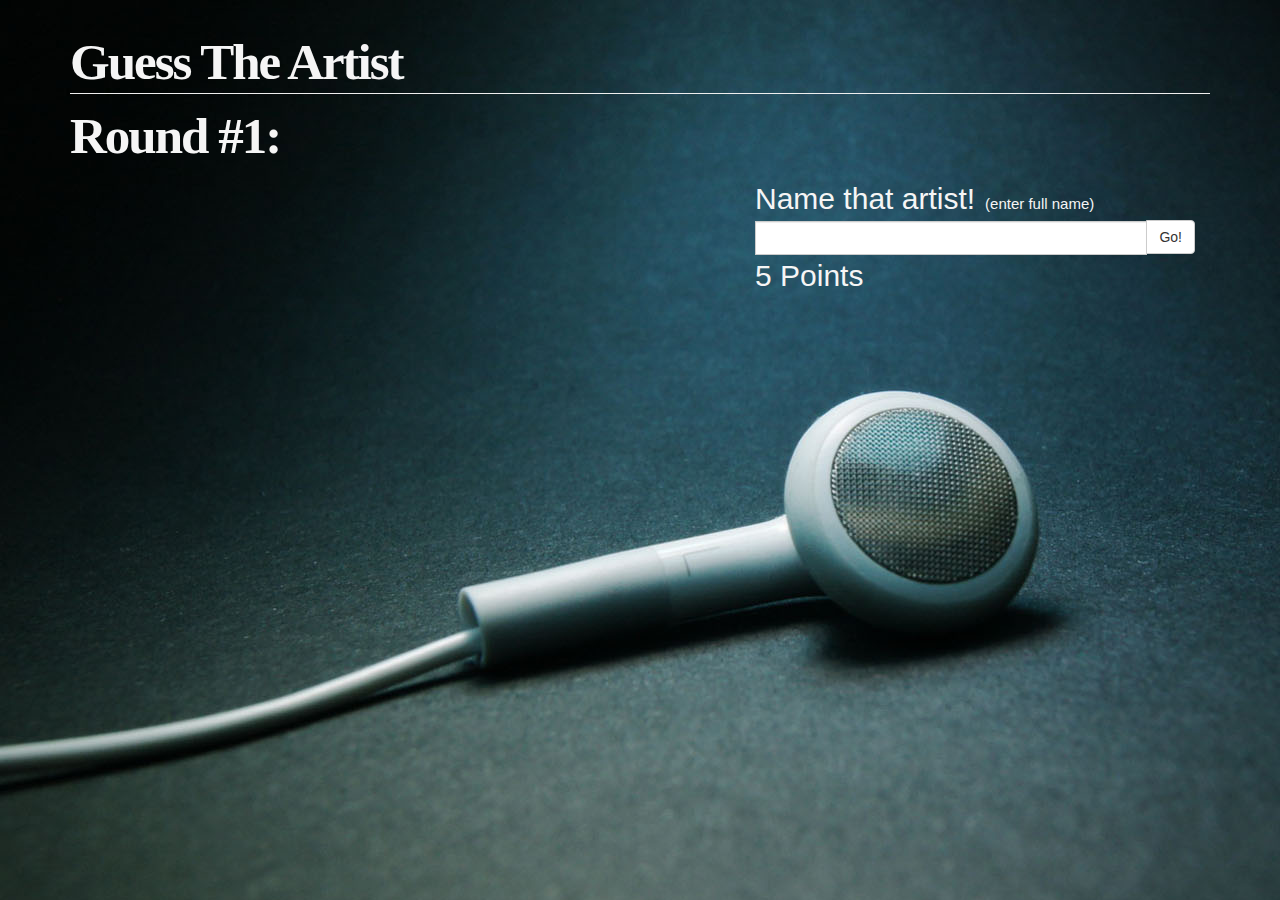
==== commit 49a6a593: "Update index.html" ====
--- a/index.html
+++ b/index.html
@@ -1,1413 +1,57 @@
-sssssss
+<!DOCTYPE html>
 
-
-
-<!DOCTYPE html>
-<html lang="en">
-
+<html lang="en" xmlns="http://www.w3.org/1999/xhtml">
 <head>
-  <meta charset="utf-8">
-  <link rel="dns-prefetch" href="https://assets-cdn.github.com">
-  <link rel="dns-prefetch" href="https://avatars0.githubusercontent.com">
-  <link rel="dns-prefetch" href="https://avatars1.githubusercontent.com">
-  <link rel="dns-prefetch" href="https://avatars2.githubusercontent.com">
-  <link rel="dns-prefetch" href="https://avatars3.githubusercontent.com">
-  <link rel="dns-prefetch" href="https://github-cloud.s3.amazonaws.com">
-  <link rel="dns-prefetch" href="https://user-images.githubusercontent.com/">
-
-
-
-  <link crossorigin="anonymous" media="all" integrity="sha512-pO33jvcHJW+Is841g3EjvCxCYy5felC5kerQ4UrmoxEtKiPefXZ/Cqmo+guuBClWRTs0c0/rjDWAV5oELOxJtg=="
-    rel="stylesheet" href="https://assets-cdn.github.com/assets/frameworks-595acde653bb1d1cb9b98b07b1be666b.css" />
-  <link crossorigin="anonymous" media="all" integrity="sha512-B/3oaWdUc5i7IZp7RkTCSzIjsB+wljbMDXRhQahrlRfscyW+TGshzvZDts/nHhOAEpDZKf7ejAExN/VZ4Xl8Fw=="
-    rel="stylesheet" href="https://assets-cdn.github.com/assets/github-8749741410d91d08bec7c2af35495440.css" />
-
-
-
-
-
-
-  <meta name="viewport" content="width=device-width">
-
-  <title>ItunesWebQuiz/MusicWebQuiz.html at master Â· shakedav/ItunesWebQuiz</title>
-  <meta name="description" content="A small game for guessing artist and album from itunes - shakedav/ItunesWebQuiz">
-  <link rel="search" type="application/opensearchdescription+xml" href="/opensearch.xml" title="GitHub">
-  <link rel="fluid-icon" href="https://github.com/fluidicon.png" title="GitHub">
-  <meta property="fb:app_id" content="1401488693436528">
-
-
-  <meta property="og:image" content="https://avatars3.githubusercontent.com/u/11535395?s=400&amp;v=4" />
-  <meta property="og:site_name" content="GitHub" />
-  <meta property="og:type" content="object" />
-  <meta property="og:title" content="shakedav/ItunesWebQuiz" />
-  <meta property="og:url" content="https://github.com/shakedav/ItunesWebQuiz" />
-  <meta property="og:description" content="A small game for guessing artist and album from itunes - shakedav/ItunesWebQuiz" />
-
-  <link rel="assets" href="https://assets-cdn.github.com/">
-  <link rel="web-socket" href="wss://live.github.com/_sockets/VjI6MzM3MDQ5OTA4OmMyOGMxNGIxM2I0NzBjYzk2ZjAwNGVhMGU0NmZiMDgzZmVlZGMwMjFjNTdmODU0ZDg5N2FiYjMzYjNhMDg0MWY=--b9c0292fcd31a9b07e25635de57bb14995c204c9">
-  <meta name="pjax-timeout" content="1000">
-  <link rel="sudo-modal" href="/sessions/sudo_modal">
-  <meta name="request-id" content="CE51:16D5:1385FB4:2426466:5BE1950A" data-pjax-transient>
-
-
-
-
-  <meta name="selected-link" value="repo_source" data-pjax-transient>
-
-  <meta name="google-site-verification" content="KT5gs8h0wvaagLKAVWq8bbeNwnZZK1r1XQysX3xurLU">
-  <meta name="google-site-verification" content="ZzhVyEFwb7w3e0-uOTltm8Jsck2F5StVihD0exw2fsA">
-  <meta name="google-site-verification" content="GXs5KoUUkNCoaAZn7wPN-t01Pywp9M3sEjnt_3_ZWPc">
-
-  <meta name="octolytics-host" content="collector.githubapp.com" />
-  <meta name="octolytics-app-id" content="github" />
-  <meta name="octolytics-event-url" content="https://collector.githubapp.com/github-external/browser_event" />
-  <meta name="octolytics-dimension-request_id" content="CE51:16D5:1385FB4:2426466:5BE1950A" />
-  <meta name="octolytics-dimension-region_edge" content="iad" />
-  <meta name="octolytics-dimension-region_render" content="iad" />
-  <meta name="octolytics-actor-id" content="11535395" />
-  <meta name="octolytics-actor-login" content="shakedav" />
-  <meta name="octolytics-actor-hash" content="28cf01d2a35a0eb5db7145211309d807af14f17b1b523356af28ca8087302258" />
-  <meta name="analytics-location" content="/&lt;user-name&gt;/&lt;repo-name&gt;/blob/show" data-pjax-transient="true" />
-
-
-
-  <meta name="google-analytics" content="UA-3769691-2">
-
-  <meta class="js-ga-set" name="userId" content="840d26d6eca49d8ed1694abca7c0ff06" %>
-
-  <meta class="js-ga-set" name="dimension1" content="Logged In">
-
-
-
-
-
-  <meta name="hostname" content="github.com">
-  <meta name="user-login" content="shakedav">
-
-  <meta name="expected-hostname" content="github.com">
-  <meta name="js-proxy-site-detection-payload" content="[base64]">
-
-  <meta name="enabled-features" content="DASHBOARD_V2_LAYOUT_OPT_IN,EXPLORE_DISCOVER_REPOSITORIES,UNIVERSE_BANNER,MARKETPLACE_PLAN_RESTRICTION_EDITOR,NOTIFY_ON_BLOCK,SAVED_THREADS,SUGGESTED_CHANGES_UX_TEST">
-
-  <meta name="html-safe-nonce" content="c5352848a7d2485f4f75a3c21114da11f59770d1">
-
-  <meta http-equiv="x-pjax-version" content="aa4142dfbf963b2265e648d8cbf0578a">
-
-
-  <link href="https://github.com/shakedav/ItunesWebQuiz/commits/master.atom" rel="alternate" title="Recent Commits to ItunesWebQuiz:master"
-    type="application/atom+xml">
-
-  <meta name="go-import" content="github.com/shakedav/ItunesWebQuiz git https://github.com/shakedav/ItunesWebQuiz.git">
-
-  <meta name="octolytics-dimension-user_id" content="11535395" />
-  <meta name="octolytics-dimension-user_login" content="shakedav" />
-  <meta name="octolytics-dimension-repository_id" content="98128324" />
-  <meta name="octolytics-dimension-repository_nwo" content="shakedav/ItunesWebQuiz" />
-  <meta name="octolytics-dimension-repository_public" content="true" />
-  <meta name="octolytics-dimension-repository_is_fork" content="false" />
-  <meta name="octolytics-dimension-repository_network_root_id" content="98128324" />
-  <meta name="octolytics-dimension-repository_network_root_nwo" content="shakedav/ItunesWebQuiz" />
-  <meta name="octolytics-dimension-repository_explore_github_marketplace_ci_cta_shown" content="true" />
-
-
-  <link rel="canonical" href="https://github.com/shakedav/ItunesWebQuiz/blob/master/MusicWebQuiz.html"
-    data-pjax-transient>
-
-
-  <meta name="browser-stats-url" content="https://api.github.com/_private/browser/stats">
-
-  <meta name="browser-errors-url" content="https://api.github.com/_private/browser/errors">
-
-  <link rel="mask-icon" href="https://assets-cdn.github.com/pinned-octocat.svg" color="#000000">
-  <link rel="icon" type="image/x-icon" class="js-site-favicon" href="https://assets-cdn.github.com/favicon.ico">
-
-  <meta name="theme-color" content="#1e2327">
-
-
-  <meta name="u2f-support" content="true">
-
-  <link rel="manifest" href="/manifest.json" crossOrigin="use-credentials">
-
+    <meta charset="utf-8" />
+    <title>Guess The Artist</title>   
+    <link rel="stylesheet" href="https://maxcdn.bootstrapcdn.com/bootstrap/3.3.1/css/bootstrap.min.css">    
+    <link rel="stylesheet" type="text/css" href="Style.css">
+    <script src="http://code.jquery.com/jquery-2.1.0.min.js"></script>
+    <script src="GuessArtist.js"></script>
 </head>
-
-<body class="logged-in env-production emoji-size-boost page-blob">
-
-
-  <div class="position-relative js-header-wrapper ">
-    <a href="#start-of-content" tabindex="1" class="p-3 bg-blue text-white show-on-focus js-skip-to-content">Skip to
-      content</a>
-    <div id="js-pjax-loader-bar" class="pjax-loader-bar">
-      <div class="progress"></div>
-    </div>
-
-
-
-
-
-
-
-
-    <header class="Header  f5" role="banner">
-      <div class="d-flex flex-justify-between px-3 ">
-        <div class="d-flex flex-justify-between ">
-          <div class="">
-            <a class="header-logo-invertocat" href="https://github.com/" data-hotkey="g d" aria-label="Homepage"
-              data-ga-click="Header, go to dashboard, icon:logo">
-              <svg height="32" class="octicon octicon-mark-github" viewBox="0 0 16 16" version="1.1" width="32"
-                aria-hidden="true">
-                <path fill-rule="evenodd" d="M8 0C3.58 0 0 3.58 0 8c0 3.54 2.29 6.53 5.47 7.59.4.07.55-.17.55-.38 0-.19-.01-.82-.01-1.49-2.01.37-2.53-.49-2.69-.94-.09-.23-.48-.94-.82-1.13-.28-.15-.68-.52-.01-.53.63-.01 1.08.58 1.23.82.72 1.21 1.87.87 2.33.66.07-.52.28-.87.51-1.07-1.78-.2-3.64-.89-3.64-3.95 0-.87.31-1.59.82-2.15-.08-.2-.36-1.02.08-2.12 0 0 .67-.21 2.2.82.64-.18 1.32-.27 2-.27.68 0 1.36.09 2 .27 1.53-1.04 2.2-.82 2.2-.82.44 1.1.16 1.92.08 2.12.51.56.82 1.27.82 2.15 0 3.07-1.87 3.75-3.65 3.95.29.25.54.73.54 1.48 0 1.07-.01 1.93-.01 2.2 0 .21.15.46.55.38A8.013 8.013 0 0 0 16 8c0-4.42-3.58-8-8-8z" /></svg>
-            </a>
-
-          </div>
+<body>
+    <div class="container">
+        <h2 class="page-header">Guess The Artist</h2>
+        <h2 id="roundTitle"></h2>
+        <div class="col-lg-6" id="textBoxArea">
+            <div class="input-group">
+                <span id="questionText">Name that artist!</span>
+                <span class="fullNameComment">(enter full name)</span>
+                <input type="text" class="form-control" id="nameOfArtist">
+                <span class="input-group-btn">
+                    <button class="btn btn-default" type="button" id="sendGuess">Go!</button>
+                </span>                
+            </div>
+            <div><span id="pointsNum">5 Points</span></div>
+            <div id="correct" class="alert alert-success hiddenAtFirst answerType" role="alert">Are you Yoav Kutner?</div>
+            <div id="wrong" class="alert alert-danger hiddenAtFirst answerType" role="alert">I was thinking about someone else...</div>
 
         </div>
-
-        <div class="HeaderMenu d-flex flex-justify-between flex-auto">
-          <div class="d-flex">
-            <div class="">
-              <div class="header-search scoped-search site-scoped-search js-site-search position-relative js-jump-to"
-                role="combobox" aria-owns="jump-to-results" aria-label="Search or jump to" aria-haspopup="listbox"
-                aria-expanded="false">
-                <div class="position-relative">
-                  <!-- '"` -->
-                  <!-- </textarea></xmp> -->
-                  </option>
-                  </form>
-                  <form class="js-site-search-form" data-scope-type="Repository" data-scope-id="98128324"
-                    data-scoped-search-url="/shakedav/ItunesWebQuiz/search" data-unscoped-search-url="/search" action="/shakedav/ItunesWebQuiz/search"
-                    accept-charset="UTF-8" method="get"><input name="utf8" type="hidden" value="&#x2713;" />
-                    <label class="form-control header-search-wrapper header-search-wrapper-jump-to position-relative d-flex flex-justify-between flex-items-center js-chromeless-input-container">
-                      <input type="text" class="form-control header-search-input jump-to-field js-jump-to-field js-site-search-focus js-site-search-field is-clearable"
-                        data-hotkey="s,/" name="q" value="" placeholder="Search or jump toâ¦" data-unscoped-placeholder="Search or jump toâ¦"
-                        data-scoped-placeholder="Search or jump toâ¦" autocapitalize="off" aria-autocomplete="list"
-                        aria-controls="jump-to-results" data-jump-to-suggestions-path="/_graphql/GetSuggestedNavigationDestinations#csrf-token=CI7w5cqc/DBaidnogniu4/DMMvYI7M4p5Tilgcs01J75pARh9mEKqzw/1oQCes9m5rsh1yZdWtjVYcK/GzQkuA=="
-                        spellcheck="false" autocomplete="off">
-                      <input type="hidden" class="js-site-search-type-field" name="type">
-                      <img src="https://assets-cdn.github.com/images/search-shortcut-hint.svg" alt="" class="mr-2 header-search-key-slash">
-
-                      <div class="Box position-absolute overflow-hidden d-none jump-to-suggestions js-jump-to-suggestions-container">
-                        <ul class="d-none js-jump-to-suggestions-template-container">
-                          <li class="d-flex flex-justify-start flex-items-center p-0 f5 navigation-item js-navigation-item"
-                            role="option">
-                            <a tabindex="-1" class="no-underline d-flex flex-auto flex-items-center p-2 jump-to-suggestions-path js-jump-to-suggestion-path js-navigation-open"
-                              href="">
-                              <div class="jump-to-octicon js-jump-to-octicon flex-shrink-0 mr-2 text-center d-none">
-                                <svg height="16" width="16" class="octicon octicon-repo flex-shrink-0 js-jump-to-octicon-repo d-none"
-                                  title="Repository" aria-label="Repository" viewBox="0 0 12 16" version="1.1" role="img">
-                                  <path fill-rule="evenodd" d="M4 9H3V8h1v1zm0-3H3v1h1V6zm0-2H3v1h1V4zm0-2H3v1h1V2zm8-1v12c0 .55-.45 1-1 1H6v2l-1.5-1.5L3 16v-2H1c-.55 0-1-.45-1-1V1c0-.55.45-1 1-1h10c.55 0 1 .45 1 1zm-1 10H1v2h2v-1h3v1h5v-2zm0-10H2v9h9V1z" /></svg>
-                                <svg height="16" width="16" class="octicon octicon-project flex-shrink-0 js-jump-to-octicon-project d-none"
-                                  title="Project" aria-label="Project" viewBox="0 0 15 16" version="1.1" role="img">
-                                  <path fill-rule="evenodd" d="M10 12h3V2h-3v10zm-4-2h3V2H6v8zm-4 4h3V2H2v12zm-1 1h13V1H1v14zM14 0H1a1 1 0 0 0-1 1v14a1 1 0 0 0 1 1h13a1 1 0 0 0 1-1V1a1 1 0 0 0-1-1z" /></svg>
-                                <svg height="16" width="16" class="octicon octicon-search flex-shrink-0 js-jump-to-octicon-search d-none"
-                                  title="Search" aria-label="Search" viewBox="0 0 16 16" version="1.1" role="img">
-                                  <path fill-rule="evenodd" d="M15.7 13.3l-3.81-3.83A5.93 5.93 0 0 0 13 6c0-3.31-2.69-6-6-6S1 2.69 1 6s2.69 6 6 6c1.3 0 2.48-.41 3.47-1.11l3.83 3.81c.19.2.45.3.7.3.25 0 .52-.09.7-.3a.996.996 0 0 0 0-1.41v.01zM7 10.7c-2.59 0-4.7-2.11-4.7-4.7 0-2.59 2.11-4.7 4.7-4.7 2.59 0 4.7 2.11 4.7 4.7 0 2.59-2.11 4.7-4.7 4.7z" /></svg>
-                              </div>
-
-                              <img class="avatar mr-2 flex-shrink-0 js-jump-to-suggestion-avatar d-none" alt=""
-                                aria-label="Team" src="" width="28" height="28">
-
-                              <div class="jump-to-suggestion-name js-jump-to-suggestion-name flex-auto overflow-hidden text-left no-wrap css-truncate css-truncate-target">
-                              </div>
-
-                              <div class="border rounded-1 flex-shrink-0 bg-gray px-1 text-gray-light ml-1 f6 d-none js-jump-to-badge-search">
-                                <span class="js-jump-to-badge-search-text-default d-none" aria-label="in this repository">
-                                  In this repository
-                                </span>
-                                <span class="js-jump-to-badge-search-text-global d-none" aria-label="in all of GitHub">
-                                  All GitHub
-                                </span>
-                                <span aria-hidden="true" class="d-inline-block ml-1 v-align-middle">âµ</span>
-                              </div>
-
-                              <div aria-hidden="true" class="border rounded-1 flex-shrink-0 bg-gray px-1 text-gray-light ml-1 f6 d-none d-on-nav-focus js-jump-to-badge-jump">
-                                Jump to
-                                <span class="d-inline-block ml-1 v-align-middle">âµ</span>
-                              </div>
-                            </a>
-                          </li>
-                        </ul>
-                        <ul class="d-none js-jump-to-no-results-template-container">
-                          <li class="d-flex flex-justify-center flex-items-center p-3 f5 d-none">
-                            <span class="text-gray">No suggested jump to results</span>
-                          </li>
-                        </ul>
-
-                        <ul id="jump-to-results" role="listbox" class="js-navigation-container jump-to-suggestions-results-container js-jump-to-suggestions-results-container">
-                          <li class="d-flex flex-justify-center flex-items-center p-0 f5">
-                            <img src="https://assets-cdn.github.com/images/spinners/octocat-spinner-128.gif" alt="Octocat Spinner Icon"
-                              class="m-2" width="28">
-                          </li>
-                        </ul>
-                      </div>
-                    </label>
-                  </form>
-                </div>
-              </div>
-
+        <div id="albums" style="display:none">
+            <div class="numberCircle" style="display:none;" id="question1"><span class="questionNum">1</span></div>
+            <div id="album1" class="albumName" style="display:none">
+                <span class="title">Album Name: </span><span class="name"></span>
             </div>
-
-            <ul class="d-flex pl-2 flex-items-center text-bold list-style-none" role="navigation">
-              <li>
-                <a class="js-selected-navigation-item HeaderNavlink px-2" data-hotkey="g p" data-ga-click="Header, click, Nav menu - item:pulls context:user"
-                  aria-label="Pull requests you created" data-selected-links="/pulls /pulls/assigned /pulls/mentioned /pulls"
-                  href="/pulls">
-                  Pull requests
-                </a> </li>
-              <li>
-                <a class="js-selected-navigation-item HeaderNavlink px-2" data-hotkey="g i" data-ga-click="Header, click, Nav menu - item:issues context:user"
-                  aria-label="Issues you created" data-selected-links="/issues /issues/assigned /issues/mentioned /issues"
-                  href="/issues">
-                  Issues
-                </a> </li>
-              <li class="position-relative">
-                <a class="js-selected-navigation-item HeaderNavlink px-2" data-ga-click="Header, click, Nav menu - item:marketplace context:user"
-                  data-octo-click="marketplace_click" data-octo-dimensions="location:nav_bar" data-selected-links=" /marketplace"
-                  href="/marketplace">
-                  Marketplace
-                </a>
-              </li>
-              <li>
-                <a class="js-selected-navigation-item HeaderNavlink px-2" data-ga-click="Header, click, Nav menu - item:explore"
-                  data-selected-links="/explore /trending /trending/developers /integrations /integrations/feature/code /integrations/feature/collaborate /integrations/feature/ship showcases showcases_search showcases_landing /explore"
-                  href="/explore">
-                  Explore
-                </a> </li>
-            </ul>
-          </div>
-
-          <div class="d-flex">
-
-            <ul class="user-nav d-flex flex-items-center list-style-none" id="user-links">
-              <li class="dropdown">
-                <span class="d-inline-block  px-2">
-
-                  <a aria-label="You have unread notifications" class="notification-indicator tooltipped tooltipped-s  js-socket-channel js-notification-indicator"
-                    data-hotkey="g n" data-ga-click="Header, go to notifications, icon:unread" data-channel="notification-changed:11535395"
-                    href="/notifications">
-                    <span class="mail-status unread"></span>
-                    <svg class="octicon octicon-bell" viewBox="0 0 14 16" version="1.1" width="14" height="16"
-                      aria-hidden="true">
-                      <path fill-rule="evenodd" d="M13.99 11.991v1H0v-1l.73-.58c.769-.769.809-2.547 1.189-4.416.77-3.767 4.077-4.996 4.077-4.996 0-.55.45-1 .999-1 .55 0 1 .45 1 1 0 0 3.387 1.229 4.156 4.996.38 1.879.42 3.657 1.19 4.417l.659.58h-.01zM6.995 15.99c1.11 0 1.999-.89 1.999-1.999H4.996c0 1.11.89 1.999 1.999 1.999z" /></svg>
-                  </a>
-                </span>
-              </li>
-
-              <li class="dropdown">
-                <details class="details-overlay details-reset d-flex px-2 flex-items-center">
-                  <summary class="HeaderNavlink" aria-label="Create newâ¦" data-ga-click="Header, create new, icon:add">
-                    <svg class="octicon octicon-plus float-left mr-1 mt-1" viewBox="0 0 12 16" version="1.1" width="12"
-                      height="16" aria-hidden="true">
-                      <path fill-rule="evenodd" d="M12 9H7v5H5V9H0V7h5V2h2v5h5v2z" /></svg>
-                    <span class="dropdown-caret mt-1"></span>
-                  </summary>
-                  <details-menu class="dropdown-menu dropdown-menu-sw">
-
-                    <a role="menuitem" class="dropdown-item" href="/new" data-ga-click="Header, create new repository">
-                      New repository
-                    </a>
-
-                    <a role="menuitem" class="dropdown-item" href="/new/import" data-ga-click="Header, import a repository">
-                      Import repository
-                    </a>
-
-                    <a role="menuitem" class="dropdown-item" href="https://gist.github.com/" data-ga-click="Header, create new gist">
-                      New gist
-                    </a>
-
-                    <a role="menuitem" class="dropdown-item" href="/organizations/new" data-ga-click="Header, create new organization">
-                      New organization
-                    </a>
-
-
-                    <div class="dropdown-divider"></div>
-                    <div class="dropdown-header">
-                      <span title="shakedav/ItunesWebQuiz">This repository</span>
+            <div class="numberCircle" style="display:none" id="question2"><span class="questionNum">2</span></div>
+            <div id="album2" class="albumName" style="display:none">
+                <span class="title">Album Name: </span><span class="name"></span>
+            </div>
+            <div class="numberCircle" style="display:none" id="question3"><span class="questionNum">3</span></div>
+            <div id="album3" class="albumArtContainer albumName" style="display:none">
+                <span class="title">Album Name: </span><span class="name"></span>
+                    <div id="albumArt" class="albumArt">
+                        <span>Hint:</span>
+                        <div style="float:left"><img id="lastAlbum" src="" /></div>
                     </div>
-                    <a role="menuitem" class="dropdown-item" href="/shakedav/ItunesWebQuiz/issues/new" data-ga-click="Header, create new issue">
-                      New issue
-                    </a>
-
-
-                  </details-menu>
-                </details>
-              </li>
-
-              <li class="dropdown">
-
-                <details class="details-overlay details-reset d-flex pl-2 flex-items-center">
-                  <summary class="HeaderNavlink name mt-1" aria-label="View profile and more" data-ga-click="Header, show menu, icon:avatar">
-                    <img alt="@shakedav" class="avatar float-left mr-1" src="https://avatars1.githubusercontent.com/u/11535395?s=40&amp;v=4"
-                      height="20" width="20">
-                    <span class="dropdown-caret"></span>
-                  </summary>
-                  <details-menu class="dropdown-menu dropdown-menu-sw">
-                    <ul>
-                      <li class="header-nav-current-user css-truncate"><a role="menuitem" class="no-underline user-profile-link px-3 pt-2 pb-2 mb-n2 mt-n1 d-block"
-                          href="/shakedav" data-ga-click="Header, go to profile, text:Signed in as">Signed in as
-                          <strong class="css-truncate-target">shakedav</strong></a></li>
-                      <li class="dropdown-divider"></li>
-                      <li><a role="menuitem" class="dropdown-item" href="/shakedav" data-ga-click="Header, go to profile, text:your profile">Your
-                          profile</a></li>
-                      <li><a role="menuitem" class="dropdown-item" href="/shakedav?tab=repositories" data-ga-click="Header, go to repositories, text:your repositories">Your
-                          repositories</a></li>
-
-
-                      <li><a role="menuitem" class="dropdown-item" href="/shakedav?tab=stars" data-ga-click="Header, go to starred repos, text:your stars">Your
-                          stars</a></li>
-                      <li><a role="menuitem" class="dropdown-item" href="https://gist.github.com/" data-ga-click="Header, your gists, text:your gists">Your
-                          gists</a></li>
-                      <li class="dropdown-divider"></li>
-                      <li><a role="menuitem" class="dropdown-item" href="https://help.github.com" data-ga-click="Header, go to help, text:help">Help</a></li>
-                      <li><a role="menuitem" class="dropdown-item" href="/settings/profile" data-ga-click="Header, go to settings, icon:settings">Settings</a></li>
-                      <li>
-                        <!-- '"` -->
-                        <!-- </textarea></xmp> -->
-                        </option>
-                        </form>
-                        <form class="logout-form" action="/logout" accept-charset="UTF-8" method="post"><input name="utf8"
-                            type="hidden" value="&#x2713;" /><input type="hidden" name="authenticity_token" value="VztkTuQdqq9RtKwIVPJbyKp+uo1OFdoFlV8ae7CQ2zMlCZNNn4tom+9q9gvOC4Bl50pVzfWdrxE5f6gIyMUjtQ==" />
-                          <button type="submit" class="dropdown-item dropdown-signout" data-ga-click="Header, sign out, icon:logout"
-                            role="menuitem">
-                            Sign out
-                          </button>
-                        </form>
-                      </li>
-                    </ul>
-                  </details-menu>
-                </details>
-              </li>
-            </ul>
-
-
-
-            <!-- '"` -->
-            <!-- </textarea></xmp> -->
-            </option>
-            </form>
-            <form class="sr-only right-0" action="/logout" accept-charset="UTF-8" method="post"><input name="utf8" type="hidden"
-                value="&#x2713;" /><input type="hidden" name="authenticity_token" value="JMxPa9a9kAQAUddcYQsxwLzjIPRCwssYbk5TjQOsZaBW/rhorStSML6PjV/78upt8dfPtPlKvgzCbuH+e/mdJg==" />
-              <button type="submit" class="dropdown-item dropdown-signout" data-ga-click="Header, sign out, icon:logout">
-                Sign out
-              </button>
-            </form>
-          </div>
+            </div>
         </div>
-      </div>
-    </header>
-
-
-
-  </div>
-
-  <div id="start-of-content" class="show-on-focus"></div>
-
-  <div id="js-flash-container">
-
-
-  </div>
-
-
-
-  <div role="main" class="application-main ">
-    <div itemscope itemtype="http://schema.org/SoftwareSourceCode" class="">
-      <div id="js-repo-pjax-container" data-pjax-container>
-
-
-
-
-
-
-
-
-        <div class="pagehead repohead instapaper_ignore readability-menu experiment-repo-nav  ">
-          <div class="repohead-details-container clearfix container">
-
-            <ul class="pagehead-actions">
-              <li>
-                <!-- '"` -->
-                <!-- </textarea></xmp> -->
-                </option>
-                </form>
-                <form data-remote="true" class="js-social-form js-social-container" action="/notifications/subscribe"
-                  accept-charset="UTF-8" method="post"><input name="utf8" type="hidden" value="&#x2713;" /><input type="hidden"
-                    name="authenticity_token" value="tiJRani/6+sEHomeLPjn9CAQx5gIbzyYLUxTZ79Vvz8fBYUUGmIUyjog6tyGKAXqhRFa+D+30P/W/+ib/DIPwg==" />
-                  <input type="hidden" name="repository_id" id="repository_id" value="98128324" class="form-control" />
-
-                  <details class="details-reset details-overlay select-menu float-left">
-                    <summary class="btn btn-sm btn-with-count select-menu-button" data-ga-click="Repository, click Watch settings, action:blob#show">
-                      <span data-menu-button>
-                        <svg class="octicon octicon-eye v-align-text-bottom" viewBox="0 0 16 16" version="1.1" width="16"
-                          height="16" aria-hidden="true">
-                          <path fill-rule="evenodd" d="M8.06 2C3 2 0 8 0 8s3 6 8.06 6C13 14 16 8 16 8s-3-6-7.94-6zM8 12c-2.2 0-4-1.78-4-4 0-2.2 1.8-4 4-4 2.22 0 4 1.8 4 4 0 2.22-1.78 4-4 4zm2-4c0 1.11-.89 2-2 2-1.11 0-2-.89-2-2 0-1.11.89-2 2-2 1.11 0 2 .89 2 2z" /></svg>
-                        Unwatch
-                      </span>
-                    </summary>
-                    <details-menu class="select-menu-modal position-absolute mt-5" style="z-index: 99;">
-                      <div class="select-menu-header">
-                        <span class="select-menu-title">Notifications</span>
-                      </div>
-                      <div class="select-menu-list">
-                        <button type="submit" name="do" value="included" class="select-menu-item width-full"
-                          aria-checked="false" role="menuitemradio">
-                          <svg class="octicon octicon-check select-menu-item-icon" viewBox="0 0 12 16" version="1.1"
-                            width="12" height="16" aria-hidden="true">
-                            <path fill-rule="evenodd" d="M12 5l-8 8-4-4 1.5-1.5L4 10l6.5-6.5L12 5z" /></svg>
-                          <div class="select-menu-item-text">
-                            <span class="select-menu-item-heading">Not watching</span>
-                            <span class="description">Be notified when participating or @mentioned.</span>
-                            <span class="hidden-select-button-text" data-menu-button-contents>
-                              <svg class="octicon octicon-eye v-align-text-bottom" viewBox="0 0 16 16" version="1.1"
-                                width="16" height="16" aria-hidden="true">
-                                <path fill-rule="evenodd" d="M8.06 2C3 2 0 8 0 8s3 6 8.06 6C13 14 16 8 16 8s-3-6-7.94-6zM8 12c-2.2 0-4-1.78-4-4 0-2.2 1.8-4 4-4 2.22 0 4 1.8 4 4 0 2.22-1.78 4-4 4zm2-4c0 1.11-.89 2-2 2-1.11 0-2-.89-2-2 0-1.11.89-2 2-2 1.11 0 2 .89 2 2z" /></svg>
-                              Watch
-                            </span>
-                          </div>
-                        </button>
-
-                        <button type="submit" name="do" value="subscribed" class="select-menu-item width-full"
-                          aria-checked="true" role="menuitemradio">
-                          <svg class="octicon octicon-check select-menu-item-icon" viewBox="0 0 12 16" version="1.1"
-                            width="12" height="16" aria-hidden="true">
-                            <path fill-rule="evenodd" d="M12 5l-8 8-4-4 1.5-1.5L4 10l6.5-6.5L12 5z" /></svg>
-                          <div class="select-menu-item-text">
-                            <span class="select-menu-item-heading">Watching</span>
-                            <span class="description">Be notified of all conversations.</span>
-                            <span class="hidden-select-button-text" data-menu-button-contents>
-                              <svg class="octicon octicon-eye v-align-text-bottom" viewBox="0 0 16 16" version="1.1"
-                                width="16" height="16" aria-hidden="true">
-                                <path fill-rule="evenodd" d="M8.06 2C3 2 0 8 0 8s3 6 8.06 6C13 14 16 8 16 8s-3-6-7.94-6zM8 12c-2.2 0-4-1.78-4-4 0-2.2 1.8-4 4-4 2.22 0 4 1.8 4 4 0 2.22-1.78 4-4 4zm2-4c0 1.11-.89 2-2 2-1.11 0-2-.89-2-2 0-1.11.89-2 2-2 1.11 0 2 .89 2 2z" /></svg>
-                              Unwatch
-                            </span>
-                          </div>
-                        </button>
-
-                        <button type="submit" name="do" value="ignore" class="select-menu-item width-full" aria-checked="false"
-                          role="menuitemradio">
-                          <svg class="octicon octicon-check select-menu-item-icon" viewBox="0 0 12 16" version="1.1"
-                            width="12" height="16" aria-hidden="true">
-                            <path fill-rule="evenodd" d="M12 5l-8 8-4-4 1.5-1.5L4 10l6.5-6.5L12 5z" /></svg>
-                          <div class="select-menu-item-text">
-                            <span class="select-menu-item-heading">Ignoring</span>
-                            <span class="description">Never be notified.</span>
-                            <span class="hidden-select-button-text" data-menu-button-contents>
-                              <svg class="octicon octicon-mute v-align-text-bottom" viewBox="0 0 16 16" version="1.1"
-                                width="16" height="16" aria-hidden="true">
-                                <path fill-rule="evenodd" d="M8 2.81v10.38c0 .67-.81 1-1.28.53L3 10H1c-.55 0-1-.45-1-1V7c0-.55.45-1 1-1h2l3.72-3.72C7.19 1.81 8 2.14 8 2.81zm7.53 3.22l-1.06-1.06-1.97 1.97-1.97-1.97-1.06 1.06L11.44 8 9.47 9.97l1.06 1.06 1.97-1.97 1.97 1.97 1.06-1.06L13.56 8l1.97-1.97z" /></svg>
-                              Stop ignoring
-                            </span>
-                          </div>
-                        </button>
-                      </div>
-                    </details-menu>
-                  </details>
-                  <a class="social-count js-social-count" href="/shakedav/ItunesWebQuiz/watchers" aria-label="1 user is watching this repository">
-                    1
-                  </a>
-                </form>
-              </li>
-
-              <li>
-
-                <div class="js-toggler-container js-social-container starring-container ">
-                  <!-- '"` -->
-                  <!-- </textarea></xmp> -->
-                  </option>
-                  </form>
-                  <form class="starred js-social-form" action="/shakedav/ItunesWebQuiz/unstar" accept-charset="UTF-8"
-                    method="post"><input name="utf8" type="hidden" value="&#x2713;" /><input type="hidden" name="authenticity_token"
-                      value="dGfykC128IwelulT3rR4fszhs8lWvWRtBWBMXPWt2Lhke3zQjJQim1TDgyJrM7phrrq4EWGedbsB8u0bfHDd1Q==" />
-                    <input type="hidden" name="context" value="repository"></input>
-                    <button type="submit" class="btn btn-sm btn-with-count js-toggler-target" aria-label="Unstar this repository"
-                      title="Unstar shakedav/ItunesWebQuiz" data-ga-click="Repository, click unstar button, action:blob#show; text:Unstar">
-                      <svg class="octicon octicon-star v-align-text-bottom" viewBox="0 0 14 16" version="1.1" width="14"
-                        height="16" aria-hidden="true">
-                        <path fill-rule="evenodd" d="M14 6l-4.9-.64L7 1 4.9 5.36 0 6l3.6 3.26L2.67 14 7 11.67 11.33 14l-.93-4.74L14 6z" /></svg>
-                      Unstar
-                    </button>
-                    <a class="social-count js-social-count" href="/shakedav/ItunesWebQuiz/stargazers" aria-label="0 users starred this repository">
-                      0
-                    </a>
-                  </form>
-                  <!-- '"` -->
-                  <!-- </textarea></xmp> -->
-                  </option>
-                  </form>
-                  <form class="unstarred js-social-form" action="/shakedav/ItunesWebQuiz/star" accept-charset="UTF-8"
-                    method="post"><input name="utf8" type="hidden" value="&#x2713;" /><input type="hidden" name="authenticity_token"
-                      value="S7Stf7DaRt0ScsGw1w90xy4ZuauwDzLYs3FzDy3Z7NgvvVygzuiLxXj2Xk2hJr0pz8sVHuYAQf3CRna/BwsgDw==" />
-                    <input type="hidden" name="context" value="repository"></input>
-                    <button type="submit" class="btn btn-sm btn-with-count js-toggler-target" aria-label="Star this repository"
-                      title="Star shakedav/ItunesWebQuiz" data-ga-click="Repository, click star button, action:blob#show; text:Star">
-                      <svg class="octicon octicon-star v-align-text-bottom" viewBox="0 0 14 16" version="1.1" width="14"
-                        height="16" aria-hidden="true">
-                        <path fill-rule="evenodd" d="M14 6l-4.9-.64L7 1 4.9 5.36 0 6l3.6 3.26L2.67 14 7 11.67 11.33 14l-.93-4.74L14 6z" /></svg>
-                      Star
-                    </button>
-                    <a class="social-count js-social-count" href="/shakedav/ItunesWebQuiz/stargazers" aria-label="0 users starred this repository">
-                      0
-                    </a>
-                  </form>
-                </div>
-
-              </li>
-
-              <li>
-                <span class="btn btn-sm btn-with-count disabled tooltipped tooltipped-sw" aria-label="Cannot fork because you own this repository and are not a member of any organizations.">
-                  <svg class="octicon octicon-repo-forked v-align-text-bottom" viewBox="0 0 10 16" version="1.1" width="10"
-                    height="16" aria-hidden="true">
-                    <path fill-rule="evenodd" d="M8 1a1.993 1.993 0 0 0-1 3.72V6L5 8 3 6V4.72A1.993 1.993 0 0 0 2 1a1.993 1.993 0 0 0-1 3.72V6.5l3 3v1.78A1.993 1.993 0 0 0 5 15a1.993 1.993 0 0 0 1-3.72V9.5l3-3V4.72A1.993 1.993 0 0 0 8 1zM2 4.2C1.34 4.2.8 3.65.8 3c0-.65.55-1.2 1.2-1.2.65 0 1.2.55 1.2 1.2 0 .65-.55 1.2-1.2 1.2zm3 10c-.66 0-1.2-.55-1.2-1.2 0-.65.55-1.2 1.2-1.2.65 0 1.2.55 1.2 1.2 0 .65-.55 1.2-1.2 1.2zm3-10c-.66 0-1.2-.55-1.2-1.2 0-.65.55-1.2 1.2-1.2.65 0 1.2.55 1.2 1.2 0 .65-.55 1.2-1.2 1.2z" /></svg>
-                  Fork
-                </span>
-                <a href="/shakedav/ItunesWebQuiz/network/members" class="social-count" aria-label="0 users forked this repository">
-                  0
-                </a>
-              </li>
-            </ul>
-
-            <h1 class="public ">
-              <svg class="octicon octicon-repo" viewBox="0 0 12 16" version="1.1" width="12" height="16" aria-hidden="true">
-                <path fill-rule="evenodd" d="M4 9H3V8h1v1zm0-3H3v1h1V6zm0-2H3v1h1V4zm0-2H3v1h1V2zm8-1v12c0 .55-.45 1-1 1H6v2l-1.5-1.5L3 16v-2H1c-.55 0-1-.45-1-1V1c0-.55.45-1 1-1h10c.55 0 1 .45 1 1zm-1 10H1v2h2v-1h3v1h5v-2zm0-10H2v9h9V1z" /></svg>
-              <span class="author" itemprop="author"><a class="url fn" rel="author" data-hovercard-type="user"
-                  data-hovercard-url="/hovercards?user_id=11535395" data-octo-click="hovercard-link-click"
-                  data-octo-dimensions="link_type:self" href="/shakedav">shakedav</a></span>
-              <!--
---><span class="path-divider">/</span>
-              <!--
---><strong itemprop="name"><a data-pjax="#js-repo-pjax-container" href="/shakedav/ItunesWebQuiz">ItunesWebQuiz</a></strong>
-
-            </h1>
-
-          </div>
-
-          <nav class="reponav js-repo-nav js-sidenav-container-pjax container" itemscope itemtype="http://schema.org/BreadcrumbList"
-            role="navigation" data-pjax="#js-repo-pjax-container">
-
-            <span itemscope itemtype="http://schema.org/ListItem" itemprop="itemListElement">
-              <a class="js-selected-navigation-item selected reponav-item" itemprop="url" data-hotkey="g c"
-                data-selected-links="repo_source repo_downloads repo_commits repo_releases repo_tags repo_branches repo_packages /shakedav/ItunesWebQuiz"
-                href="/shakedav/ItunesWebQuiz">
-                <svg class="octicon octicon-code" viewBox="0 0 14 16" version="1.1" width="14" height="16" aria-hidden="true">
-                  <path fill-rule="evenodd" d="M9.5 3L8 4.5 11.5 8 8 11.5 9.5 13 14 8 9.5 3zm-5 0L0 8l4.5 5L6 11.5 2.5 8 6 4.5 4.5 3z" /></svg>
-                <span itemprop="name">Code</span>
-                <meta itemprop="position" content="1">
-              </a> </span>
-
-            <span itemscope itemtype="http://schema.org/ListItem" itemprop="itemListElement">
-              <a itemprop="url" data-hotkey="g i" class="js-selected-navigation-item reponav-item" data-selected-links="repo_issues repo_labels repo_milestones /shakedav/ItunesWebQuiz/issues"
-                href="/shakedav/ItunesWebQuiz/issues">
-                <svg class="octicon octicon-issue-opened" viewBox="0 0 14 16" version="1.1" width="14" height="16"
-                  aria-hidden="true">
-                  <path fill-rule="evenodd" d="M7 2.3c3.14 0 5.7 2.56 5.7 5.7s-2.56 5.7-5.7 5.7A5.71 5.71 0 0 1 1.3 8c0-3.14 2.56-5.7 5.7-5.7zM7 1C3.14 1 0 4.14 0 8s3.14 7 7 7 7-3.14 7-7-3.14-7-7-7zm1 3H6v5h2V4zm0 6H6v2h2v-2z" /></svg>
-                <span itemprop="name">Issues</span>
-                <span class="Counter">0</span>
-                <meta itemprop="position" content="2">
-              </a> </span>
-
-            <span itemscope itemtype="http://schema.org/ListItem" itemprop="itemListElement">
-              <a data-hotkey="g p" itemprop="url" class="js-selected-navigation-item reponav-item" data-selected-links="repo_pulls checks /shakedav/ItunesWebQuiz/pulls"
-                href="/shakedav/ItunesWebQuiz/pulls">
-                <svg class="octicon octicon-git-pull-request" viewBox="0 0 12 16" version="1.1" width="12" height="16"
-                  aria-hidden="true">
-                  <path fill-rule="evenodd" d="M11 11.28V5c-.03-.78-.34-1.47-.94-2.06C9.46 2.35 8.78 2.03 8 2H7V0L4 3l3 3V4h1c.27.02.48.11.69.31.21.2.3.42.31.69v6.28A1.993 1.993 0 0 0 10 15a1.993 1.993 0 0 0 1-3.72zm-1 2.92c-.66 0-1.2-.55-1.2-1.2 0-.65.55-1.2 1.2-1.2.65 0 1.2.55 1.2 1.2 0 .65-.55 1.2-1.2 1.2zM4 3c0-1.11-.89-2-2-2a1.993 1.993 0 0 0-1 3.72v6.56A1.993 1.993 0 0 0 2 15a1.993 1.993 0 0 0 1-3.72V4.72c.59-.34 1-.98 1-1.72zm-.8 10c0 .66-.55 1.2-1.2 1.2-.65 0-1.2-.55-1.2-1.2 0-.65.55-1.2 1.2-1.2.65 0 1.2.55 1.2 1.2zM2 4.2C1.34 4.2.8 3.65.8 3c0-.65.55-1.2 1.2-1.2.65 0 1.2.55 1.2 1.2 0 .65-.55 1.2-1.2 1.2z" /></svg>
-                <span itemprop="name">Pull requests</span>
-                <span class="Counter">0</span>
-                <meta itemprop="position" content="3">
-              </a> </span>
-
-
-            <a data-hotkey="g b" class="js-selected-navigation-item reponav-item" data-selected-links="repo_projects new_repo_project repo_project /shakedav/ItunesWebQuiz/projects"
-              href="/shakedav/ItunesWebQuiz/projects">
-              <svg class="octicon octicon-project" viewBox="0 0 15 16" version="1.1" width="15" height="16" aria-hidden="true">
-                <path fill-rule="evenodd" d="M10 12h3V2h-3v10zm-4-2h3V2H6v8zm-4 4h3V2H2v12zm-1 1h13V1H1v14zM14 0H1a1 1 0 0 0-1 1v14a1 1 0 0 0 1 1h13a1 1 0 0 0 1-1V1a1 1 0 0 0-1-1z" /></svg>
-              Projects
-              <span class="Counter">0</span>
-            </a>
-
-            <a class="js-selected-navigation-item reponav-item" data-hotkey="g w" data-selected-links="repo_wiki /shakedav/ItunesWebQuiz/wiki"
-              href="/shakedav/ItunesWebQuiz/wiki">
-              <svg class="octicon octicon-book" viewBox="0 0 16 16" version="1.1" width="16" height="16" aria-hidden="true">
-                <path fill-rule="evenodd" d="M3 5h4v1H3V5zm0 3h4V7H3v1zm0 2h4V9H3v1zm11-5h-4v1h4V5zm0 2h-4v1h4V7zm0 2h-4v1h4V9zm2-6v9c0 .55-.45 1-1 1H9.5l-1 1-1-1H2c-.55 0-1-.45-1-1V3c0-.55.45-1 1-1h5.5l1 1 1-1H15c.55 0 1 .45 1 1zm-8 .5L7.5 3H2v9h6V3.5zm7-.5H9.5l-.5.5V12h6V3z" /></svg>
-              Wiki
-            </a>
-            <a class="js-selected-navigation-item reponav-item" data-selected-links="repo_graphs repo_contributors dependency_graph pulse alerts /shakedav/ItunesWebQuiz/pulse"
-              href="/shakedav/ItunesWebQuiz/pulse">
-              <svg class="octicon octicon-graph" viewBox="0 0 16 16" version="1.1" width="16" height="16" aria-hidden="true">
-                <path fill-rule="evenodd" d="M16 14v1H0V0h1v14h15zM5 13H3V8h2v5zm4 0H7V3h2v10zm4 0h-2V6h2v7z" /></svg>
-              Insights
-            </a>
-            <a class="js-selected-navigation-item reponav-item" data-selected-links="repo_settings repo_branch_settings hooks integration_installations repo_keys_settings issue_template_editor /shakedav/ItunesWebQuiz/settings"
-              href="/shakedav/ItunesWebQuiz/settings">
-              <svg class="octicon octicon-gear" viewBox="0 0 14 16" version="1.1" width="14" height="16" aria-hidden="true">
-                <path fill-rule="evenodd" d="M14 8.77v-1.6l-1.94-.64-.45-1.09.88-1.84-1.13-1.13-1.81.91-1.09-.45-.69-1.92h-1.6l-.63 1.94-1.11.45-1.84-.88-1.13 1.13.91 1.81-.45 1.09L0 7.23v1.59l1.94.64.45 1.09-.88 1.84 1.13 1.13 1.81-.91 1.09.45.69 1.92h1.59l.63-1.94 1.11-.45 1.84.88 1.13-1.13-.92-1.81.47-1.09L14 8.75v.02zM7 11c-1.66 0-3-1.34-3-3s1.34-3 3-3 3 1.34 3 3-1.34 3-3 3z" /></svg>
-              Settings
-            </a>
-          </nav>
-
-
+    </div>
+    <div id="score" class="hiddenAtFirst">
+        <div class="alert alert-success" role="alert">
+            <span>Game Over!</span>
+            <span id="points">Your Score is:</span>
+            <a href="MusicWebQuiz.html" class="alert-link">Click here to restart</a>
         </div>
-
-        <div class="container new-discussion-timeline experiment-repo-nav  ">
-          <div class="repository-content ">
-
-
-
-
-            <a class="d-none js-permalink-shortcut" data-hotkey="y" href="/shakedav/ItunesWebQuiz/blob/ab45a64c0f3044b54af41c9027940b194d0ff93d/MusicWebQuiz.html">Permalink</a>
-
-            <!-- blob contrib key: blob_contributors:v21:5915b5b292689fc2d961b4b19aa03aa5 -->
-
-
-
-            <div class="file-navigation">
-
-              <div class="select-menu branch-select-menu js-menu-container js-select-menu float-left">
-                <button class=" btn btn-sm select-menu-button js-menu-target css-truncate" data-hotkey="w" type="button"
-                  aria-label="Switch branches or tags" aria-expanded="false" aria-haspopup="true">
-                  <i>Branch:</i>
-                  <span class="js-select-button css-truncate-target">master</span>
-                </button>
-
-                <div class="select-menu-modal-holder js-menu-content js-navigation-container" data-pjax>
-
-                  <div class="select-menu-modal">
-                    <div class="select-menu-header">
-                      <svg class="octicon octicon-x js-menu-close" role="img" aria-label="Close" viewBox="0 0 12 16"
-                        version="1.1" width="12" height="16">
-                        <path fill-rule="evenodd" d="M7.48 8l3.75 3.75-1.48 1.48L6 9.48l-3.75 3.75-1.48-1.48L4.52 8 .77 4.25l1.48-1.48L6 6.52l3.75-3.75 1.48 1.48L7.48 8z" /></svg>
-                      <span class="select-menu-title">Switch branches/tags</span>
-                    </div>
-
-                    <div class="select-menu-filters">
-                      <div class="select-menu-text-filter">
-                        <input type="text" aria-label="Find or create a branchâ¦" id="context-commitish-filter-field"
-                          class="form-control js-filterable-field js-navigation-enable" placeholder="Find or create a branchâ¦">
-                      </div>
-                      <div class="select-menu-tabs">
-                        <ul>
-                          <li class="select-menu-tab">
-                            <a href="#" data-tab-filter="branches" data-filter-placeholder="Find or create a branchâ¦"
-                              class="js-select-menu-tab" role="tab">Branches</a>
-                          </li>
-                          <li class="select-menu-tab">
-                            <a href="#" data-tab-filter="tags" data-filter-placeholder="Find a tagâ¦" class="js-select-menu-tab"
-                              role="tab">Tags</a>
-                          </li>
-                        </ul>
-                      </div>
-                    </div>
-
-                    <div class="select-menu-list select-menu-tab-bucket js-select-menu-tab-bucket" data-tab-filter="branches"
-                      role="menu">
-
-                      <div data-filterable-for="context-commitish-filter-field" data-filterable-type="substring">
-
-
-                        <a class="select-menu-item js-navigation-item js-navigation-open selected" href="/shakedav/ItunesWebQuiz/blob/master/MusicWebQuiz.html"
-                          data-name="master" data-skip-pjax="true" rel="nofollow">
-                          <svg class="octicon octicon-check select-menu-item-icon" viewBox="0 0 12 16" version="1.1"
-                            width="12" height="16" aria-hidden="true">
-                            <path fill-rule="evenodd" d="M12 5l-8 8-4-4 1.5-1.5L4 10l6.5-6.5L12 5z" /></svg>
-                          <span class="select-menu-item-text css-truncate-target js-select-menu-filter-text">
-                            master
-                          </span>
-                        </a>
-                      </div>
-
-                      <!-- '"` -->
-                      <!-- </textarea></xmp> -->
-                      </option>
-                      </form>
-                      <form class="select-menu-new-item-form js-new-item-form" action="/shakedav/ItunesWebQuiz/branches"
-                        accept-charset="UTF-8" method="post"><input name="utf8" type="hidden" value="&#x2713;" /><input
-                          type="hidden" name="authenticity_token" value="BqIjvvMuq8Wmtgy7D+gUNBNDwQH6c/I2ucjIBUVd/CbYzz1vvwJr2bKzQHqj7NQyL4SJCK9+Ik8KWCQlg5ZaFQ==" />
-                        <input type="hidden" name="name" id="name" class="js-new-item-value">
-                        <input type="hidden" name="branch" id="branch" value="master">
-                        <input type="hidden" name="path_binary" id="path_binary" value="TXVzaWNXZWJRdWl6Lmh0bWw=">
-
-                        <button type="submit" class="width-full select-menu-item js-navigation-open js-navigation-item">
-                          <svg class="octicon octicon-git-branch select-menu-item-icon" viewBox="0 0 10 16" version="1.1"
-                            width="10" height="16" aria-hidden="true">
-                            <path fill-rule="evenodd" d="M10 5c0-1.11-.89-2-2-2a1.993 1.993 0 0 0-1 3.72v.3c-.02.52-.23.98-.63 1.38-.4.4-.86.61-1.38.63-.83.02-1.48.16-2 .45V4.72a1.993 1.993 0 0 0-1-3.72C.88 1 0 1.89 0 3a2 2 0 0 0 1 1.72v6.56c-.59.35-1 .99-1 1.72 0 1.11.89 2 2 2 1.11 0 2-.89 2-2 0-.53-.2-1-.53-1.36.09-.06.48-.41.59-.47.25-.11.56-.17.94-.17 1.05-.05 1.95-.45 2.75-1.25S8.95 7.77 9 6.73h-.02C9.59 6.37 10 5.73 10 5zM2 1.8c.66 0 1.2.55 1.2 1.2 0 .65-.55 1.2-1.2 1.2C1.35 4.2.8 3.65.8 3c0-.65.55-1.2 1.2-1.2zm0 12.41c-.66 0-1.2-.55-1.2-1.2 0-.65.55-1.2 1.2-1.2.65 0 1.2.55 1.2 1.2 0 .65-.55 1.2-1.2 1.2zm6-8c-.66 0-1.2-.55-1.2-1.2 0-.65.55-1.2 1.2-1.2.65 0 1.2.55 1.2 1.2 0 .65-.55 1.2-1.2 1.2z" /></svg>
-                          <div class="select-menu-item-text">
-                            <span class="select-menu-item-heading">Create branch: <span class="js-new-item-name"></span></span>
-                            <span class="description">from âmasterâ</span>
-                          </div>
-                        </button>
-                      </form>
-                    </div>
-
-                    <div class="select-menu-list select-menu-tab-bucket js-select-menu-tab-bucket" data-tab-filter="tags">
-                      <div data-filterable-for="context-commitish-filter-field" data-filterable-type="substring">
-
-
-                      </div>
-
-                      <div class="select-menu-no-results">Nothing to show</div>
-                    </div>
-
-                  </div>
-                </div>
-              </div>
-
-              <div class="BtnGroup float-right">
-                <a href="/shakedav/ItunesWebQuiz/find/master" class="js-pjax-capture-input btn btn-sm BtnGroup-item"
-                  data-pjax data-hotkey="t">
-                  Find file
-                </a>
-                <clipboard-copy for="blob-path" class="btn btn-sm BtnGroup-item">
-                  Copy path
-                </clipboard-copy>
-              </div>
-              <div id="blob-path" class="breadcrumb">
-                <span class="repo-root js-repo-root"><span class="js-path-segment"><a data-pjax="true" href="/shakedav/ItunesWebQuiz"><span>ItunesWebQuiz</span></a></span></span><span
-                  class="separator">/</span><strong class="final-path">MusicWebQuiz.html</strong>
-              </div>
-            </div>
-
-
-
-            <div class="commit-tease">
-              <span class="float-right">
-                <a class="commit-tease-sha" href="/shakedav/ItunesWebQuiz/commit/ab45a64c0f3044b54af41c9027940b194d0ff93d"
-                  data-pjax>
-                  ab45a64
-                </a>
-                <relative-time datetime="2017-07-23T22:10:00Z">Jul 24, 2017</relative-time>
-              </span>
-              <div>
-                <a rel="author" data-skip-pjax="true" data-hovercard-type="user" data-hovercard-url="/hovercards?user_id=11535395"
-                  data-octo-click="hovercard-link-click" data-octo-dimensions="link_type:self" href="/shakedav"><img
-                    class="avatar" src="https://avatars1.githubusercontent.com/u/11535395?s=40&amp;v=4" width="20"
-                    height="20" alt="@shakedav" /></a>
-                <a class="user-mention" rel="author" data-hovercard-type="user" data-hovercard-url="/hovercards?user_id=11535395"
-                  data-octo-click="hovercard-link-click" data-octo-dimensions="link_type:self" href="/shakedav">shakedav</a>
-                <a data-pjax="true" title="Itune web quiz game
-Itunes web quiz
-A jquery client side quiz game" class="message"
-                  href="/shakedav/ItunesWebQuiz/commit/ab45a64c0f3044b54af41c9027940b194d0ff93d">Itune web quiz game</a>
-              </div>
-
-              <div class="commit-tease-contributors">
-
-                <details class="details-reset details-overlay details-overlay-dark lh-default text-gray-dark float-left mr-2"
-                  id="blob_contributors_box">
-                  <summary class="btn-link" aria-haspopup="dialog">
-
-                    <span><strong>1</strong> contributor</span>
-                  </summary>
-                  <details-dialog class="Box Box--overlay d-flex flex-column anim-fade-in fast " aria-label="Users who have contributed to this file">
-                    <div class="Box-header">
-                      <button class="Box-btn-octicon btn-octicon float-right" type="button" aria-label="Close dialog"
-                        data-close-dialog>
-                        <svg class="octicon octicon-x" viewBox="0 0 12 16" version="1.1" width="12" height="16"
-                          aria-hidden="true">
-                          <path fill-rule="evenodd" d="M7.48 8l3.75 3.75-1.48 1.48L6 9.48l-3.75 3.75-1.48-1.48L4.52 8 .77 4.25l1.48-1.48L6 6.52l3.75-3.75 1.48 1.48L7.48 8z" /></svg>
-                      </button>
-                      <h3 class="Box-title">Users who have contributed to this file</h3>
-                    </div>
-
-                    <ul class="list-style-none overflow-auto">
-                      <li class="Box-row">
-                        <a class="link-gray-dark no-underline" href="/shakedav">
-                          <img class="avatar mr-2" alt="" src="https://avatars1.githubusercontent.com/u/11535395?s=40&amp;v=4"
-                            width="20" height="20" />
-                          shakedav
-                        </a> </li>
-                    </ul>
-
-                  </details-dialog>
-                </details>
-
-              </div>
-            </div>
-
-
-
-            <div class="file ">
-              <div class="file-header">
-                <div class="file-actions">
-
-                  <div class="BtnGroup">
-                    <a id="raw-url" class="btn btn-sm BtnGroup-item" href="/shakedav/ItunesWebQuiz/raw/master/MusicWebQuiz.html">Raw</a>
-                    <a class="btn btn-sm js-update-url-with-hash BtnGroup-item" data-hotkey="b" href="/shakedav/ItunesWebQuiz/blame/master/MusicWebQuiz.html">Blame</a>
-                    <a rel="nofollow" class="btn btn-sm BtnGroup-item" href="/shakedav/ItunesWebQuiz/commits/master/MusicWebQuiz.html">History</a>
-                  </div>
-
-                  <a class="btn-octicon tooltipped tooltipped-nw" href="x-github-client://openRepo/https://github.com/shakedav/ItunesWebQuiz?branch=master&amp;filepath=MusicWebQuiz.html"
-                    aria-label="Open this file in GitHub Desktop" data-ga-click="Repository, open with desktop, type:mac">
-                    <svg class="octicon octicon-device-desktop" viewBox="0 0 16 16" version="1.1" width="16" height="16"
-                      aria-hidden="true">
-                      <path fill-rule="evenodd" d="M15 2H1c-.55 0-1 .45-1 1v9c0 .55.45 1 1 1h5.34c-.25.61-.86 1.39-2.34 2h8c-1.48-.61-2.09-1.39-2.34-2H15c.55 0 1-.45 1-1V3c0-.55-.45-1-1-1zm0 9H1V3h14v8z" /></svg>
-                  </a>
-
-                  <!-- '"` -->
-                  <!-- </textarea></xmp> -->
-                  </option>
-                  </form>
-                  <form class="inline-form js-update-url-with-hash" action="/shakedav/ItunesWebQuiz/edit/master/MusicWebQuiz.html"
-                    accept-charset="UTF-8" method="post"><input name="utf8" type="hidden" value="&#x2713;" /><input
-                      type="hidden" name="authenticity_token" value="yS0j/COt2Xx4ubZeL+8dcTuHL/WjAv+XojoGxcs1mCLGpRDl06N5543NNFI8aZXO9OIp7p8/+4Itne9/9fhbow==" />
-                    <button class="btn-octicon tooltipped tooltipped-nw" type="submit" aria-label="Edit this file"
-                      data-hotkey="e" data-disable-with>
-                      <svg class="octicon octicon-pencil" viewBox="0 0 14 16" version="1.1" width="14" height="16"
-                        aria-hidden="true">
-                        <path fill-rule="evenodd" d="M0 12v3h3l8-8-3-3-8 8zm3 2H1v-2h1v1h1v1zm10.3-9.3L12 6 9 3l1.3-1.3a.996.996 0 0 1 1.41 0l1.59 1.59c.39.39.39 1.02 0 1.41z" /></svg>
-                    </button>
-                  </form>
-                  <!-- '"` -->
-                  <!-- </textarea></xmp> -->
-                  </option>
-                  </form>
-                  <form class="inline-form" action="/shakedav/ItunesWebQuiz/delete/master/MusicWebQuiz.html"
-                    accept-charset="UTF-8" method="post"><input name="utf8" type="hidden" value="&#x2713;" /><input
-                      type="hidden" name="authenticity_token" value="y/DEfauRMFajO4HiJCPm6y1pPzBw3RBOMWj3jTrZ6j/+BLVhl43Dt4t927gjQF0zll1PxKOQcWhNCh+VU1e/Cw==" />
-                    <button class="btn-octicon btn-octicon-danger tooltipped tooltipped-nw" type="submit" aria-label="Delete this file"
-                      data-disable-with>
-                      <svg class="octicon octicon-trashcan" viewBox="0 0 12 16" version="1.1" width="12" height="16"
-                        aria-hidden="true">
-                        <path fill-rule="evenodd" d="M11 2H9c0-.55-.45-1-1-1H5c-.55 0-1 .45-1 1H2c-.55 0-1 .45-1 1v1c0 .55.45 1 1 1v9c0 .55.45 1 1 1h7c.55 0 1-.45 1-1V5c.55 0 1-.45 1-1V3c0-.55-.45-1-1-1zm-1 12H3V5h1v8h1V5h1v8h1V5h1v8h1V5h1v9zm1-10H2V3h9v1z" /></svg>
-                    </button>
-                  </form>
-                </div>
-
-                <div class="file-info">
-                  59 lines (55 sloc)
-                  <span class="file-info-divider"></span>
-                  2.81 KB
-                </div>
-              </div>
-
-
-
-              <div itemprop="text" class="blob-wrapper data type-html ">
-                <table class="highlight tab-size js-file-line-container" data-tab-size="8">
-                  <tr>
-                    <td id="L1" class="blob-num js-line-number" data-line-number="1"></td>
-                    <td id="LC1" class="blob-code blob-code-inner js-file-line">&lt;!DOCTYPE html&gt;</td>
-                  </tr>
-                  <tr>
-                    <td id="L2" class="blob-num js-line-number" data-line-number="2"></td>
-                    <td id="LC2" class="blob-code blob-code-inner js-file-line">
-                    </td>
-                  </tr>
-                  <tr>
-                    <td id="L3" class="blob-num js-line-number" data-line-number="3"></td>
-                    <td id="LC3" class="blob-code blob-code-inner js-file-line">&lt;<span class="pl-ent">html</span>
-                      <span class="pl-e">lang</span>=<span class="pl-s"><span class="pl-pds">&quot;</span>en<span class="pl-pds">&quot;</span></span>
-                      <span class="pl-e">xmlns</span>=<span class="pl-s"><span class="pl-pds">&quot;</span>http://www.w3.org/1999/xhtml<span
-                          class="pl-pds">&quot;</span></span>&gt;</td>
-                  </tr>
-                  <tr>
-                    <td id="L4" class="blob-num js-line-number" data-line-number="4"></td>
-                    <td id="LC4" class="blob-code blob-code-inner js-file-line">&lt;<span class="pl-ent">head</span>&gt;</td>
-                  </tr>
-                  <tr>
-                    <td id="L5" class="blob-num js-line-number" data-line-number="5"></td>
-                    <td id="LC5" class="blob-code blob-code-inner js-file-line"> &lt;<span class="pl-ent">meta</span>
-                      <span class="pl-e">charset</span>=<span class="pl-s"><span class="pl-pds">&quot;</span>utf-8<span
-                          class="pl-pds">&quot;</span></span> /&gt;</td>
-                  </tr>
-                  <tr>
-                    <td id="L6" class="blob-num js-line-number" data-line-number="6"></td>
-                    <td id="LC6" class="blob-code blob-code-inner js-file-line"> &lt;<span class="pl-ent">title</span>&gt;Guess
-                      The Artist&lt;/<span class="pl-ent">title</span>&gt; </td>
-                  </tr>
-                  <tr>
-                    <td id="L7" class="blob-num js-line-number" data-line-number="7"></td>
-                    <td id="LC7" class="blob-code blob-code-inner js-file-line"> &lt;<span class="pl-ent">link</span>
-                      <span class="pl-e">rel</span>=<span class="pl-s"><span class="pl-pds">&quot;</span>stylesheet<span
-                          class="pl-pds">&quot;</span></span> <span class="pl-e">href</span>=<span class="pl-s"><span
-                          class="pl-pds">&quot;</span>https://maxcdn.bootstrapcdn.com/bootstrap/3.3.1/css/bootstrap.min.css<span
-                          class="pl-pds">&quot;</span></span>&gt; </td>
-                  </tr>
-                  <tr>
-                    <td id="L8" class="blob-num js-line-number" data-line-number="8"></td>
-                    <td id="LC8" class="blob-code blob-code-inner js-file-line"> &lt;<span class="pl-ent">link</span>
-                      <span class="pl-e">rel</span>=<span class="pl-s"><span class="pl-pds">&quot;</span>stylesheet<span
-                          class="pl-pds">&quot;</span></span> <span class="pl-e">type</span>=<span class="pl-s"><span
-                          class="pl-pds">&quot;</span>text/css<span class="pl-pds">&quot;</span></span> <span class="pl-e">href</span>=<span
-                        class="pl-s"><span class="pl-pds">&quot;</span>Style.css<span class="pl-pds">&quot;</span></span>&gt;</td>
-                  </tr>
-                  <tr>
-                    <td id="L9" class="blob-num js-line-number" data-line-number="9"></td>
-                    <td id="LC9" class="blob-code blob-code-inner js-file-line"> &lt;<span class="pl-ent">script</span>
-                      <span class="pl-e">src</span>=<span class="pl-s"><span class="pl-pds">&quot;</span>http://code.jquery.com/jquery-2.1.0.min.js<span
-                          class="pl-pds">&quot;</span></span>&gt;&lt;/<span class="pl-ent">script</span>&gt;</td>
-                  </tr>
-                  <tr>
-                    <td id="L10" class="blob-num js-line-number" data-line-number="10"></td>
-                    <td id="LC10" class="blob-code blob-code-inner js-file-line"> &lt;<span class="pl-ent">script</span>
-                      <span class="pl-e">src</span>=<span class="pl-s"><span class="pl-pds">&quot;</span>GuessArtist.js<span
-                          class="pl-pds">&quot;</span></span>&gt;&lt;/<span class="pl-ent">script</span>&gt;</td>
-                  </tr>
-                  <tr>
-                    <td id="L11" class="blob-num js-line-number" data-line-number="11"></td>
-                    <td id="LC11" class="blob-code blob-code-inner js-file-line">&lt;/<span class="pl-ent">head</span>&gt;</td>
-                  </tr>
-                  <tr>
-                    <td id="L12" class="blob-num js-line-number" data-line-number="12"></td>
-                    <td id="LC12" class="blob-code blob-code-inner js-file-line">&lt;<span class="pl-ent">body</span>&gt;</td>
-                  </tr>
-                  <tr>
-                    <td id="L13" class="blob-num js-line-number" data-line-number="13"></td>
-                    <td id="LC13" class="blob-code blob-code-inner js-file-line"> &lt;<span class="pl-ent">div</span>
-                      <span class="pl-e">class</span>=<span class="pl-s"><span class="pl-pds">&quot;</span>container<span
-                          class="pl-pds">&quot;</span></span>&gt;</td>
-                  </tr>
-                  <tr>
-                    <td id="L14" class="blob-num js-line-number" data-line-number="14"></td>
-                    <td id="LC14" class="blob-code blob-code-inner js-file-line"> &lt;<span class="pl-ent">h2</span>
-                      <span class="pl-e">class</span>=<span class="pl-s"><span class="pl-pds">&quot;</span>page-header<span
-                          class="pl-pds">&quot;</span></span>&gt;Guess The Artist&lt;/<span class="pl-ent">h2</span>&gt;</td>
-                  </tr>
-                  <tr>
-                    <td id="L15" class="blob-num js-line-number" data-line-number="15"></td>
-                    <td id="LC15" class="blob-code blob-code-inner js-file-line"> &lt;<span class="pl-ent">h2</span>
-                      <span class="pl-e">id</span>=<span class="pl-s"><span class="pl-pds">&quot;</span>roundTitle<span
-                          class="pl-pds">&quot;</span></span>&gt;&lt;/<span class="pl-ent">h2</span>&gt;</td>
-                  </tr>
-                  <tr>
-                    <td id="L16" class="blob-num js-line-number" data-line-number="16"></td>
-                    <td id="LC16" class="blob-code blob-code-inner js-file-line"> &lt;<span class="pl-ent">div</span>
-                      <span class="pl-e">class</span>=<span class="pl-s"><span class="pl-pds">&quot;</span>col-lg-6<span
-                          class="pl-pds">&quot;</span></span> <span class="pl-e">id</span>=<span class="pl-s"><span
-                          class="pl-pds">&quot;</span>textBoxArea<span class="pl-pds">&quot;</span></span>&gt;</td>
-                  </tr>
-                  <tr>
-                    <td id="L17" class="blob-num js-line-number" data-line-number="17"></td>
-                    <td id="LC17" class="blob-code blob-code-inner js-file-line"> &lt;<span class="pl-ent">div</span>
-                      <span class="pl-e">class</span>=<span class="pl-s"><span class="pl-pds">&quot;</span>input-group<span
-                          class="pl-pds">&quot;</span></span>&gt;</td>
-                  </tr>
-                  <tr>
-                    <td id="L18" class="blob-num js-line-number" data-line-number="18"></td>
-                    <td id="LC18" class="blob-code blob-code-inner js-file-line"> &lt;<span class="pl-ent">span</span>
-                      <span class="pl-e">id</span>=<span class="pl-s"><span class="pl-pds">&quot;</span>questionText<span
-                          class="pl-pds">&quot;</span></span>&gt;Name that artist!&lt;/<span class="pl-ent">span</span>&gt;</td>
-                  </tr>
-                  <tr>
-                    <td id="L19" class="blob-num js-line-number" data-line-number="19"></td>
-                    <td id="LC19" class="blob-code blob-code-inner js-file-line"> &lt;<span class="pl-ent">span</span>
-                      <span class="pl-e">class</span>=<span class="pl-s"><span class="pl-pds">&quot;</span>fullNameComment<span
-                          class="pl-pds">&quot;</span></span>&gt;(enter full name)&lt;/<span class="pl-ent">span</span>&gt;</td>
-                  </tr>
-                  <tr>
-                    <td id="L20" class="blob-num js-line-number" data-line-number="20"></td>
-                    <td id="LC20" class="blob-code blob-code-inner js-file-line"> &lt;<span class="pl-ent">input</span>
-                      <span class="pl-e">type</span>=<span class="pl-s"><span class="pl-pds">&quot;</span>text<span
-                          class="pl-pds">&quot;</span></span> <span class="pl-e">class</span>=<span class="pl-s"><span
-                          class="pl-pds">&quot;</span>form-control<span class="pl-pds">&quot;</span></span> <span class="pl-e">id</span>=<span
-                        class="pl-s"><span class="pl-pds">&quot;</span>nameOfArtist<span class="pl-pds">&quot;</span></span>&gt;</td>
-                  </tr>
-                  <tr>
-                    <td id="L21" class="blob-num js-line-number" data-line-number="21"></td>
-                    <td id="LC21" class="blob-code blob-code-inner js-file-line"> &lt;<span class="pl-ent">span</span>
-                      <span class="pl-e">class</span>=<span class="pl-s"><span class="pl-pds">&quot;</span>input-group-btn<span
-                          class="pl-pds">&quot;</span></span>&gt;</td>
-                  </tr>
-                  <tr>
-                    <td id="L22" class="blob-num js-line-number" data-line-number="22"></td>
-                    <td id="LC22" class="blob-code blob-code-inner js-file-line"> &lt;<span class="pl-ent">button</span>
-                      <span class="pl-e">class</span>=<span class="pl-s"><span class="pl-pds">&quot;</span>btn
-                        btn-default<span class="pl-pds">&quot;</span></span> <span class="pl-e">type</span>=<span class="pl-s"><span
-                          class="pl-pds">&quot;</span>button<span class="pl-pds">&quot;</span></span> <span class="pl-e">id</span>=<span
-                        class="pl-s"><span class="pl-pds">&quot;</span>sendGuess<span class="pl-pds">&quot;</span></span>&gt;Go!&lt;/<span
-                        class="pl-ent">button</span>&gt;</td>
-                  </tr>
-                  <tr>
-                    <td id="L23" class="blob-num js-line-number" data-line-number="23"></td>
-                    <td id="LC23" class="blob-code blob-code-inner js-file-line"> &lt;/<span class="pl-ent">span</span>&gt;
-                    </td>
-                  </tr>
-                  <tr>
-                    <td id="L24" class="blob-num js-line-number" data-line-number="24"></td>
-                    <td id="LC24" class="blob-code blob-code-inner js-file-line"> &lt;/<span class="pl-ent">div</span>&gt;</td>
-                  </tr>
-                  <tr>
-                    <td id="L25" class="blob-num js-line-number" data-line-number="25"></td>
-                    <td id="LC25" class="blob-code blob-code-inner js-file-line"> &lt;<span class="pl-ent">div</span>&gt;&lt;<span
-                        class="pl-ent">span</span> <span class="pl-e">id</span>=<span class="pl-s"><span class="pl-pds">&quot;</span>pointsNum<span
-                          class="pl-pds">&quot;</span></span>&gt;5 Points&lt;/<span class="pl-ent">span</span>&gt;&lt;/<span
-                        class="pl-ent">div</span>&gt;</td>
-                  </tr>
-                  <tr>
-                    <td id="L26" class="blob-num js-line-number" data-line-number="26"></td>
-                    <td id="LC26" class="blob-code blob-code-inner js-file-line"> &lt;<span class="pl-ent">div</span>
-                      <span class="pl-e">id</span>=<span class="pl-s"><span class="pl-pds">&quot;</span>correct<span
-                          class="pl-pds">&quot;</span></span> <span class="pl-e">class</span>=<span class="pl-s"><span
-                          class="pl-pds">&quot;</span>alert alert-success hiddenAtFirst answerType<span class="pl-pds">&quot;</span></span>
-                      <span class="pl-e">role</span>=<span class="pl-s"><span class="pl-pds">&quot;</span>alert<span
-                          class="pl-pds">&quot;</span></span>&gt;Are you Yoav Kutner?&lt;/<span class="pl-ent">div</span>&gt;</td>
-                  </tr>
-                  <tr>
-                    <td id="L27" class="blob-num js-line-number" data-line-number="27"></td>
-                    <td id="LC27" class="blob-code blob-code-inner js-file-line"> &lt;<span class="pl-ent">div</span>
-                      <span class="pl-e">id</span>=<span class="pl-s"><span class="pl-pds">&quot;</span>wrong<span
-                          class="pl-pds">&quot;</span></span> <span class="pl-e">class</span>=<span class="pl-s"><span
-                          class="pl-pds">&quot;</span>alert alert-danger hiddenAtFirst answerType<span class="pl-pds">&quot;</span></span>
-                      <span class="pl-e">role</span>=<span class="pl-s"><span class="pl-pds">&quot;</span>alert<span
-                          class="pl-pds">&quot;</span></span>&gt;I was thinking about someone else...&lt;/<span class="pl-ent">div</span>&gt;</td>
-                  </tr>
-                  <tr>
-                    <td id="L28" class="blob-num js-line-number" data-line-number="28"></td>
-                    <td id="LC28" class="blob-code blob-code-inner js-file-line"> </td>
-                  </tr>
-                  <tr>
-                    <td id="L29" class="blob-num js-line-number" data-line-number="29"></td>
-                    <td id="LC29" class="blob-code blob-code-inner js-file-line"> &lt;/<span class="pl-ent">div</span>&gt;</td>
-                  </tr>
-                  <tr>
-                    <td id="L30" class="blob-num js-line-number" data-line-number="30"></td>
-                    <td id="LC30" class="blob-code blob-code-inner js-file-line"> &lt;<span class="pl-ent">div</span>
-                      <span class="pl-e">id</span>=<span class="pl-s"><span class="pl-pds">&quot;</span>albums<span
-                          class="pl-pds">&quot;</span></span> <span class="pl-e">style</span>=<span class="pl-s"><span
-                          class="pl-pds">&quot;</span><span class="pl-s1"><span class="pl-c1"><span class="pl-c1">display</span></span>:<span
-                            class="pl-c1">none</span></span><span class="pl-pds">&quot;</span></span>&gt;</td>
-                  </tr>
-                  <tr>
-                    <td id="L31" class="blob-num js-line-number" data-line-number="31"></td>
-                    <td id="LC31" class="blob-code blob-code-inner js-file-line"> &lt;<span class="pl-ent">div</span>
-                      <span class="pl-e">class</span>=<span class="pl-s"><span class="pl-pds">&quot;</span>numberCircle<span
-                          class="pl-pds">&quot;</span></span> <span class="pl-e">style</span>=<span class="pl-s"><span
-                          class="pl-pds">&quot;</span><span class="pl-s1"><span class="pl-c1"><span class="pl-c1">display</span></span>:<span
-                            class="pl-c1">none</span>;</span><span class="pl-pds">&quot;</span></span> <span class="pl-e">id</span>=<span
-                        class="pl-s"><span class="pl-pds">&quot;</span>question1<span class="pl-pds">&quot;</span></span>&gt;&lt;<span
-                        class="pl-ent">span</span> <span class="pl-e">class</span>=<span class="pl-s"><span class="pl-pds">&quot;</span>questionNum<span
-                          class="pl-pds">&quot;</span></span>&gt;1&lt;/<span class="pl-ent">span</span>&gt;&lt;/<span
-                        class="pl-ent">div</span>&gt;</td>
-                  </tr>
-                  <tr>
-                    <td id="L32" class="blob-num js-line-number" data-line-number="32"></td>
-                    <td id="LC32" class="blob-code blob-code-inner js-file-line"> &lt;<span class="pl-ent">div</span>
-                      <span class="pl-e">id</span>=<span class="pl-s"><span class="pl-pds">&quot;</span>album1<span
-                          class="pl-pds">&quot;</span></span> <span class="pl-e">class</span>=<span class="pl-s"><span
-                          class="pl-pds">&quot;</span>albumName<span class="pl-pds">&quot;</span></span> <span class="pl-e">style</span>=<span
-                        class="pl-s"><span class="pl-pds">&quot;</span><span class="pl-s1"><span class="pl-c1"><span
-                              class="pl-c1">display</span></span>:<span class="pl-c1">none</span></span><span class="pl-pds">&quot;</span></span>&gt;</td>
-                  </tr>
-                  <tr>
-                    <td id="L33" class="blob-num js-line-number" data-line-number="33"></td>
-                    <td id="LC33" class="blob-code blob-code-inner js-file-line"> &lt;<span class="pl-ent">span</span>
-                      <span class="pl-e">class</span>=<span class="pl-s"><span class="pl-pds">&quot;</span>title<span
-                          class="pl-pds">&quot;</span></span>&gt;Album Name: &lt;/<span class="pl-ent">span</span>&gt;&lt;<span
-                        class="pl-ent">span</span> <span class="pl-e">class</span>=<span class="pl-s"><span class="pl-pds">&quot;</span>name<span
-                          class="pl-pds">&quot;</span></span>&gt;&lt;/<span class="pl-ent">span</span>&gt;</td>
-                  </tr>
-                  <tr>
-                    <td id="L34" class="blob-num js-line-number" data-line-number="34"></td>
-                    <td id="LC34" class="blob-code blob-code-inner js-file-line"> &lt;/<span class="pl-ent">div</span>&gt;</td>
-                  </tr>
-                  <tr>
-                    <td id="L35" class="blob-num js-line-number" data-line-number="35"></td>
-                    <td id="LC35" class="blob-code blob-code-inner js-file-line"> &lt;<span class="pl-ent">div</span>
-                      <span class="pl-e">class</span>=<span class="pl-s"><span class="pl-pds">&quot;</span>numberCircle<span
-                          class="pl-pds">&quot;</span></span> <span class="pl-e">style</span>=<span class="pl-s"><span
-                          class="pl-pds">&quot;</span><span class="pl-s1"><span class="pl-c1"><span class="pl-c1">display</span></span>:<span
-                            class="pl-c1">none</span></span><span class="pl-pds">&quot;</span></span> <span class="pl-e">id</span>=<span
-                        class="pl-s"><span class="pl-pds">&quot;</span>question2<span class="pl-pds">&quot;</span></span>&gt;&lt;<span
-                        class="pl-ent">span</span> <span class="pl-e">class</span>=<span class="pl-s"><span class="pl-pds">&quot;</span>questionNum<span
-                          class="pl-pds">&quot;</span></span>&gt;2&lt;/<span class="pl-ent">span</span>&gt;&lt;/<span
-                        class="pl-ent">div</span>&gt;</td>
-                  </tr>
-                  <tr>
-                    <td id="L36" class="blob-num js-line-number" data-line-number="36"></td>
-                    <td id="LC36" class="blob-code blob-code-inner js-file-line"> &lt;<span class="pl-ent">div</span>
-                      <span class="pl-e">id</span>=<span class="pl-s"><span class="pl-pds">&quot;</span>album2<span
-                          class="pl-pds">&quot;</span></span> <span class="pl-e">class</span>=<span class="pl-s"><span
-                          class="pl-pds">&quot;</span>albumName<span class="pl-pds">&quot;</span></span> <span class="pl-e">style</span>=<span
-                        class="pl-s"><span class="pl-pds">&quot;</span><span class="pl-s1"><span class="pl-c1"><span
-                              class="pl-c1">display</span></span>:<span class="pl-c1">none</span></span><span class="pl-pds">&quot;</span></span>&gt;</td>
-                  </tr>
-                  <tr>
-                    <td id="L37" class="blob-num js-line-number" data-line-number="37"></td>
-                    <td id="LC37" class="blob-code blob-code-inner js-file-line"> &lt;<span class="pl-ent">span</span>
-                      <span class="pl-e">class</span>=<span class="pl-s"><span class="pl-pds">&quot;</span>title<span
-                          class="pl-pds">&quot;</span></span>&gt;Album Name: &lt;/<span class="pl-ent">span</span>&gt;&lt;<span
-                        class="pl-ent">span</span> <span class="pl-e">class</span>=<span class="pl-s"><span class="pl-pds">&quot;</span>name<span
-                          class="pl-pds">&quot;</span></span>&gt;&lt;/<span class="pl-ent">span</span>&gt;</td>
-                  </tr>
-                  <tr>
-                    <td id="L38" class="blob-num js-line-number" data-line-number="38"></td>
-                    <td id="LC38" class="blob-code blob-code-inner js-file-line"> &lt;/<span class="pl-ent">div</span>&gt;</td>
-                  </tr>
-                  <tr>
-                    <td id="L39" class="blob-num js-line-number" data-line-number="39"></td>
-                    <td id="LC39" class="blob-code blob-code-inner js-file-line"> &lt;<span class="pl-ent">div</span>
-                      <span class="pl-e">class</span>=<span class="pl-s"><span class="pl-pds">&quot;</span>numberCircle<span
-                          class="pl-pds">&quot;</span></span> <span class="pl-e">style</span>=<span class="pl-s"><span
-                          class="pl-pds">&quot;</span><span class="pl-s1"><span class="pl-c1"><span class="pl-c1">display</span></span>:<span
-                            class="pl-c1">none</span></span><span class="pl-pds">&quot;</span></span> <span class="pl-e">id</span>=<span
-                        class="pl-s"><span class="pl-pds">&quot;</span>question3<span class="pl-pds">&quot;</span></span>&gt;&lt;<span
-                        class="pl-ent">span</span> <span class="pl-e">class</span>=<span class="pl-s"><span class="pl-pds">&quot;</span>questionNum<span
-                          class="pl-pds">&quot;</span></span>&gt;3&lt;/<span class="pl-ent">span</span>&gt;&lt;/<span
-                        class="pl-ent">div</span>&gt;</td>
-                  </tr>
-                  <tr>
-                    <td id="L40" class="blob-num js-line-number" data-line-number="40"></td>
-                    <td id="LC40" class="blob-code blob-code-inner js-file-line"> &lt;<span class="pl-ent">div</span>
-                      <span class="pl-e">id</span>=<span class="pl-s"><span class="pl-pds">&quot;</span>album3<span
-                          class="pl-pds">&quot;</span></span> <span class="pl-e">class</span>=<span class="pl-s"><span
-                          class="pl-pds">&quot;</span>albumArtContainer albumName<span class="pl-pds">&quot;</span></span>
-                      <span class="pl-e">style</span>=<span class="pl-s"><span class="pl-pds">&quot;</span><span class="pl-s1"><span
-                            class="pl-c1"><span class="pl-c1">display</span></span>:<span class="pl-c1">none</span></span><span
-                          class="pl-pds">&quot;</span></span>&gt;</td>
-                  </tr>
-                  <tr>
-                    <td id="L41" class="blob-num js-line-number" data-line-number="41"></td>
-                    <td id="LC41" class="blob-code blob-code-inner js-file-line"> &lt;<span class="pl-ent">span</span>
-                      <span class="pl-e">class</span>=<span class="pl-s"><span class="pl-pds">&quot;</span>title<span
-                          class="pl-pds">&quot;</span></span>&gt;Album Name: &lt;/<span class="pl-ent">span</span>&gt;&lt;<span
-                        class="pl-ent">span</span> <span class="pl-e">class</span>=<span class="pl-s"><span class="pl-pds">&quot;</span>name<span
-                          class="pl-pds">&quot;</span></span>&gt;&lt;/<span class="pl-ent">span</span>&gt;</td>
-                  </tr>
-                  <tr>
-                    <td id="L42" class="blob-num js-line-number" data-line-number="42"></td>
-                    <td id="LC42" class="blob-code blob-code-inner js-file-line"> &lt;<span class="pl-ent">div</span>
-                      <span class="pl-e">id</span>=<span class="pl-s"><span class="pl-pds">&quot;</span>albumArt<span
-                          class="pl-pds">&quot;</span></span> <span class="pl-e">class</span>=<span class="pl-s"><span
-                          class="pl-pds">&quot;</span>albumArt<span class="pl-pds">&quot;</span></span>&gt;</td>
-                  </tr>
-                  <tr>
-                    <td id="L43" class="blob-num js-line-number" data-line-number="43"></td>
-                    <td id="LC43" class="blob-code blob-code-inner js-file-line"> &lt;<span class="pl-ent">span</span>&gt;Hint:&lt;/<span
-                        class="pl-ent">span</span>&gt;</td>
-                  </tr>
-                  <tr>
-                    <td id="L44" class="blob-num js-line-number" data-line-number="44"></td>
-                    <td id="LC44" class="blob-code blob-code-inner js-file-line"> &lt;<span class="pl-ent">div</span>
-                      <span class="pl-e">style</span>=<span class="pl-s"><span class="pl-pds">&quot;</span><span class="pl-s1"><span
-                            class="pl-c1"><span class="pl-c1">float</span></span>:<span class="pl-c1">left</span></span><span
-                          class="pl-pds">&quot;</span></span>&gt;&lt;<span class="pl-ent">img</span> <span class="pl-e">id</span>=<span
-                        class="pl-s"><span class="pl-pds">&quot;</span>lastAlbum<span class="pl-pds">&quot;</span></span>
-                      <span class="pl-e">src</span>=<span class="pl-s"><span class="pl-pds">&quot;</span><span class="pl-pds">&quot;</span></span>
-                      /&gt;&lt;/<span class="pl-ent">div</span>&gt;</td>
-                  </tr>
-                  <tr>
-                    <td id="L45" class="blob-num js-line-number" data-line-number="45"></td>
-                    <td id="LC45" class="blob-code blob-code-inner js-file-line"> &lt;/<span class="pl-ent">div</span>&gt;</td>
-                  </tr>
-                  <tr>
-                    <td id="L46" class="blob-num js-line-number" data-line-number="46"></td>
-                    <td id="LC46" class="blob-code blob-code-inner js-file-line"> &lt;/<span class="pl-ent">div</span>&gt;</td>
-                  </tr>
-                  <tr>
-                    <td id="L47" class="blob-num js-line-number" data-line-number="47"></td>
-                    <td id="LC47" class="blob-code blob-code-inner js-file-line"> &lt;/<span class="pl-ent">div</span>&gt;</td>
-                  </tr>
-                  <tr>
-                    <td id="L48" class="blob-num js-line-number" data-line-number="48"></td>
-                    <td id="LC48" class="blob-code blob-code-inner js-file-line"> &lt;/<span class="pl-ent">div</span>&gt;</td>
-                  </tr>
-                  <tr>
-                    <td id="L49" class="blob-num js-line-number" data-line-number="49"></td>
-                    <td id="LC49" class="blob-code blob-code-inner js-file-line"> &lt;<span class="pl-ent">div</span>
-                      <span class="pl-e">id</span>=<span class="pl-s"><span class="pl-pds">&quot;</span>score<span
-                          class="pl-pds">&quot;</span></span> <span class="pl-e">class</span>=<span class="pl-s"><span
-                          class="pl-pds">&quot;</span>hiddenAtFirst<span class="pl-pds">&quot;</span></span>&gt;</td>
-                  </tr>
-                  <tr>
-                    <td id="L50" class="blob-num js-line-number" data-line-number="50"></td>
-                    <td id="LC50" class="blob-code blob-code-inner js-file-line"> &lt;<span class="pl-ent">div</span>
-                      <span class="pl-e">class</span>=<span class="pl-s"><span class="pl-pds">&quot;</span>alert
-                        alert-success<span class="pl-pds">&quot;</span></span> <span class="pl-e">role</span>=<span
-                        class="pl-s"><span class="pl-pds">&quot;</span>alert<span class="pl-pds">&quot;</span></span>&gt;</td>
-                  </tr>
-                  <tr>
-                    <td id="L51" class="blob-num js-line-number" data-line-number="51"></td>
-                    <td id="LC51" class="blob-code blob-code-inner js-file-line"> &lt;<span class="pl-ent">span</span>&gt;Game
-                      Over!&lt;/<span class="pl-ent">span</span>&gt;</td>
-                  </tr>
-                  <tr>
-                    <td id="L52" class="blob-num js-line-number" data-line-number="52"></td>
-                    <td id="LC52" class="blob-code blob-code-inner js-file-line"> &lt;<span class="pl-ent">span</span>
-                      <span class="pl-e">id</span>=<span class="pl-s"><span class="pl-pds">&quot;</span>points<span
-                          class="pl-pds">&quot;</span></span>&gt;Your Score is:&lt;/<span class="pl-ent">span</span>&gt;</td>
-                  </tr>
-                  <tr>
-                    <td id="L53" class="blob-num js-line-number" data-line-number="53"></td>
-                    <td id="LC53" class="blob-code blob-code-inner js-file-line"> &lt;<span class="pl-ent">a</span>
-                      <span class="pl-e">href</span>=<span class="pl-s"><span class="pl-pds">&quot;</span>MusicWebQuiz.html<span
-                          class="pl-pds">&quot;</span></span> <span class="pl-e">class</span>=<span class="pl-s"><span
-                          class="pl-pds">&quot;</span>alert-link<span class="pl-pds">&quot;</span></span>&gt;Click here
-                      to restart&lt;/<span class="pl-ent">a</span>&gt;</td>
-                  </tr>
-                  <tr>
-                    <td id="L54" class="blob-num js-line-number" data-line-number="54"></td>
-                    <td id="LC54" class="blob-code blob-code-inner js-file-line"> &lt;/<span class="pl-ent">div</span>&gt;</td>
-                  </tr>
-                  <tr>
-                    <td id="L55" class="blob-num js-line-number" data-line-number="55"></td>
-                    <td id="LC55" class="blob-code blob-code-inner js-file-line"> &lt;/<span class="pl-ent">div</span>&gt;</td>
-                  </tr>
-                  <tr>
-                    <td id="L56" class="blob-num js-line-number" data-line-number="56"></td>
-                    <td id="LC56" class="blob-code blob-code-inner js-file-line">&lt;/<span class="pl-ent">body</span>&gt;</td>
-                  </tr>
-                  <tr>
-                    <td id="L57" class="blob-num js-line-number" data-line-number="57"></td>
-                    <td id="LC57" class="blob-code blob-code-inner js-file-line">&lt;/<span class="pl-ent">html</span>&gt;</td>
-                  </tr>
-                  <tr>
-                    <td id="L58" class="blob-num js-line-number" data-line-number="58"></td>
-                    <td id="LC58" class="blob-code blob-code-inner js-file-line">
-                    </td>
-                  </tr>
-                </table>
-
-                <details class="details-reset details-overlay BlobToolbar position-absolute js-file-line-actions dropdown d-none"
-                  aria-hidden="true">
-                  <summary class="btn-octicon ml-0 px-2 p-0 bg-white border border-gray-dark rounded-1" aria-label="Inline file action toolbar">
-                    <svg class="octicon octicon-kebab-horizontal" viewBox="0 0 13 16" version="1.1" width="13" height="16"
-                      aria-hidden="true">
-                      <path fill-rule="evenodd" d="M1.5 9a1.5 1.5 0 1 0 0-3 1.5 1.5 0 0 0 0 3zm5 0a1.5 1.5 0 1 0 0-3 1.5 1.5 0 0 0 0 3zM13 7.5a1.5 1.5 0 1 1-3 0 1.5 1.5 0 0 1 3 0z" /></svg>
-                  </summary>
-                  <details-menu>
-                    <ul class="BlobToolbar-dropdown dropdown-menu dropdown-menu-se mt-2">
-                      <li>
-                        <clipboard-copy role="menuitem" class="dropdown-item" id="js-copy-lines" style="cursor:pointer;"
-                          data-original-text="Copy lines">Copy lines</clipboard-copy>
-                      </li>
-                      <li>
-                        <clipboard-copy role="menuitem" class="dropdown-item" id="js-copy-permalink" style="cursor:pointer;"
-                          data-original-text="Copy permalink">Copy permalink</clipboard-copy>
-                      </li>
-                      <li><a class="dropdown-item js-update-url-with-hash" id="js-view-git-blame" role="menuitem" href="/shakedav/ItunesWebQuiz/blame/ab45a64c0f3044b54af41c9027940b194d0ff93d/MusicWebQuiz.html">View
-                          git blame</a></li>
-                      <li><a class="dropdown-item" id="js-new-issue" role="menuitem" href="/shakedav/ItunesWebQuiz/issues/new">Open
-                          new issue</a></li>
-                    </ul>
-                  </details-menu>
-                </details>
-
-              </div>
-
-            </div>
-
-
-
-            <details class="details-reset details-overlay details-overlay-dark">
-              <summary data-hotkey="l" aria-label="Jump to line"></summary>
-              <details-dialog class="Box Box--overlay d-flex flex-column anim-fade-in fast linejump" aria-label="Jump to line">
-                <!-- '"` -->
-                <!-- </textarea></xmp> -->
-                </option>
-                </form>
-                <form class="js-jump-to-line-form Box-body d-flex" action="" accept-charset="UTF-8" method="get"><input
-                    name="utf8" type="hidden" value="&#x2713;" />
-                  <input class="form-control flex-auto mr-3 linejump-input js-jump-to-line-field" type="text"
-                    placeholder="Jump to line&hellip;" aria-label="Jump to line" autofocus>
-                  <button type="submit" class="btn" data-close-dialog>Go</button>
-                </form>
-              </details-dialog>
-            </details>
-
-
-          </div>
-          <div class="modal-backdrop js-touch-events"></div>
-        </div>
-
-      </div>
     </div>
-
-  </div>
-
-
-  <div class="footer container-lg px-3" role="contentinfo">
-    <div class="position-relative d-flex flex-justify-between pt-6 pb-2 mt-6 f6 text-gray border-top border-gray-light ">
-      <ul class="list-style-none d-flex flex-wrap ">
-        <li class="mr-3">&copy; 2018 <span title="0.20583s from unicorn-54fc69f897-mr5jr">GitHub</span>, Inc.</li>
-        <li class="mr-3"><a data-ga-click="Footer, go to terms, text:terms" href="https://github.com/site/terms">Terms</a></li>
-        <li class="mr-3"><a data-ga-click="Footer, go to privacy, text:privacy" href="https://github.com/site/privacy">Privacy</a></li>
-        <li class="mr-3"><a href="https://help.github.com/articles/github-security/" data-ga-click="Footer, go to security, text:security">Security</a></li>
-        <li class="mr-3"><a href="https://status.github.com/" data-ga-click="Footer, go to status, text:status">Status</a></li>
-        <li><a data-ga-click="Footer, go to help, text:help" href="https://help.github.com">Help</a></li>
-      </ul>
-
-      <a aria-label="Homepage" title="GitHub" class="footer-octicon mr-lg-4" href="https://github.com">
-        <svg height="24" class="octicon octicon-mark-github" viewBox="0 0 16 16" version="1.1" width="24" aria-hidden="true">
-          <path fill-rule="evenodd" d="M8 0C3.58 0 0 3.58 0 8c0 3.54 2.29 6.53 5.47 7.59.4.07.55-.17.55-.38 0-.19-.01-.82-.01-1.49-2.01.37-2.53-.49-2.69-.94-.09-.23-.48-.94-.82-1.13-.28-.15-.68-.52-.01-.53.63-.01 1.08.58 1.23.82.72 1.21 1.87.87 2.33.66.07-.52.28-.87.51-1.07-1.78-.2-3.64-.89-3.64-3.95 0-.87.31-1.59.82-2.15-.08-.2-.36-1.02.08-2.12 0 0 .67-.21 2.2.82.64-.18 1.32-.27 2-.27.68 0 1.36.09 2 .27 1.53-1.04 2.2-.82 2.2-.82.44 1.1.16 1.92.08 2.12.51.56.82 1.27.82 2.15 0 3.07-1.87 3.75-3.65 3.95.29.25.54.73.54 1.48 0 1.07-.01 1.93-.01 2.2 0 .21.15.46.55.38A8.013 8.013 0 0 0 16 8c0-4.42-3.58-8-8-8z" /></svg>
-      </a>
-      <ul class="list-style-none d-flex flex-wrap ">
-        <li class="mr-3"><a data-ga-click="Footer, go to contact, text:contact" href="https://github.com/contact">Contact
-            GitHub</a></li>
-        <li class="mr-3"><a href="https://github.com/pricing" data-ga-click="Footer, go to Pricing, text:Pricing">Pricing</a></li>
-        <li class="mr-3"><a href="https://developer.github.com" data-ga-click="Footer, go to api, text:api">API</a></li>
-        <li class="mr-3"><a href="https://training.github.com" data-ga-click="Footer, go to training, text:training">Training</a></li>
-        <li class="mr-3"><a href="https://blog.github.com" data-ga-click="Footer, go to blog, text:blog">Blog</a></li>
-        <li><a data-ga-click="Footer, go to about, text:about" href="https://github.com/about">About</a></li>
-
-      </ul>
-    </div>
-    <div class="d-flex flex-justify-center pb-6">
-      <span class="f6 text-gray-light"></span>
-    </div>
-  </div>
-
-
-
-  <div id="ajax-error-message" class="ajax-error-message flash flash-error">
-    <svg class="octicon octicon-alert" viewBox="0 0 16 16" version="1.1" width="16" height="16" aria-hidden="true">
-      <path fill-rule="evenodd" d="M8.893 1.5c-.183-.31-.52-.5-.887-.5s-.703.19-.886.5L.138 13.499a.98.98 0 0 0 0 1.001c.193.31.53.501.886.501h13.964c.367 0 .704-.19.877-.5a1.03 1.03 0 0 0 .01-1.002L8.893 1.5zm.133 11.497H6.987v-2.003h2.039v2.003zm0-3.004H6.987V5.987h2.039v4.006z" /></svg>
-    <button type="button" class="flash-close js-ajax-error-dismiss" aria-label="Dismiss error">
-      <svg class="octicon octicon-x" viewBox="0 0 12 16" version="1.1" width="12" height="16" aria-hidden="true">
-        <path fill-rule="evenodd" d="M7.48 8l3.75 3.75-1.48 1.48L6 9.48l-3.75 3.75-1.48-1.48L4.52 8 .77 4.25l1.48-1.48L6 6.52l3.75-3.75 1.48 1.48L7.48 8z" /></svg>
-    </button>
-    You canât perform that action at this time.
-  </div>
-
-
-
-  <script crossorigin="anonymous" integrity="sha512-BjStveQngBxAFgK3s9i1i3e0UVOGs30bNKlDGxEBVnKafhuoW2dFMDxOmzVV7iNGiFYq5Ks5349AdgqV86vO5g=="
-    type="application/javascript" src="https://assets-cdn.github.com/assets/frameworks-ffc171466564e0794f5ca22623586452.js"></script>
-
-  <script crossorigin="anonymous" async="async" integrity="sha512-VJW453xutJHTPGt8kzPvG4wGIxgy0yrv1Y5bx0lHM0/JiwtUiFAx5fCubrjrGMbAdg9mE2x7w/7W9uLMBjqRIA=="
-    type="application/javascript" src="https://assets-cdn.github.com/assets/github-81d0c0ed40fddfab4611a3a920f2fe7a.js"></script>
-
-
-
-  <div class="js-stale-session-flash stale-session-flash flash flash-warn flash-banner d-none">
-    <svg class="octicon octicon-alert" viewBox="0 0 16 16" version="1.1" width="16" height="16" aria-hidden="true">
-      <path fill-rule="evenodd" d="M8.893 1.5c-.183-.31-.52-.5-.887-.5s-.703.19-.886.5L.138 13.499a.98.98 0 0 0 0 1.001c.193.31.53.501.886.501h13.964c.367 0 .704-.19.877-.5a1.03 1.03 0 0 0 .01-1.002L8.893 1.5zm.133 11.497H6.987v-2.003h2.039v2.003zm0-3.004H6.987V5.987h2.039v4.006z" /></svg>
-    <span class="signed-in-tab-flash">You signed in with another tab or window. <a href="">Reload</a> to refresh your
-      session.</span>
-    <span class="signed-out-tab-flash">You signed out in another tab or window. <a href="">Reload</a> to refresh your
-      session.</span>
-  </div>
-  <div class="facebox" id="facebox" style="display:none;">
-    <div class="facebox-popup">
-      <div class="facebox-content" role="dialog" aria-labelledby="facebox-header" aria-describedby="facebox-description">
-      </div>
-      <button type="button" class="facebox-close js-facebox-close" aria-label="Close modal">
-        <svg class="octicon octicon-x" viewBox="0 0 12 16" version="1.1" width="12" height="16" aria-hidden="true">
-          <path fill-rule="evenodd" d="M7.48 8l3.75 3.75-1.48 1.48L6 9.48l-3.75 3.75-1.48-1.48L4.52 8 .77 4.25l1.48-1.48L6 6.52l3.75-3.75 1.48 1.48L7.48 8z" /></svg>
-      </button>
-    </div>
-  </div>
-
-  <template id="site-details-dialog">
-    <details class="details-reset details-overlay details-overlay-dark lh-default text-gray-dark" open>
-      <summary aria-haspopup="dialog" aria-label="Close dialog"></summary>
-      <details-dialog class="Box Box--overlay d-flex flex-column anim-fade-in fast">
-        <button class="Box-btn-octicon m-0 btn-octicon position-absolute right-0 top-0" type="button" aria-label="Close dialog"
-          data-close-dialog>
-          <svg class="octicon octicon-x" viewBox="0 0 12 16" version="1.1" width="12" height="16" aria-hidden="true">
-            <path fill-rule="evenodd" d="M7.48 8l3.75 3.75-1.48 1.48L6 9.48l-3.75 3.75-1.48-1.48L4.52 8 .77 4.25l1.48-1.48L6 6.52l3.75-3.75 1.48 1.48L7.48 8z" /></svg>
-        </button>
-        <div class="octocat-spinner my-6 js-details-dialog-spinner"></div>
-      </details-dialog>
-    </details>
-  </template>
-
-  <div class="Popover js-hovercard-content position-absolute" style="display: none; outline: none;" tabindex="0">
-    <div class="Popover-message Popover-message--bottom-left Popover-message--large Box box-shadow-large" style="width:360px;">
-    </div>
-  </div>
-
-  <div id="hovercard-aria-description" class="sr-only">
-    Press h to open a hovercard with more details.
-  </div>
-
-
 </body>
-
 </html>
--- a/Style.css
+++ b/Style.css
@@ -0,0 +1,105 @@
+﻿body{
+    color: whitesmoke;
+    background-image: url("Earphone.jpg");
+}
+
+h2 {
+    color: whitesmoke;
+    font-family: times, Times New Roman, times-roman, georgia, serif;    
+    margin: 0;
+    padding: 0px 0px 30px 0px;
+    font-size: 51px;
+    line-height: 44px;
+    letter-spacing: -2px;
+    font-weight: bold;    
+}
+
+.nameOfGame{
+    margin-left:250px;  
+    margin-top:100px;
+}
+
+.hiddenAtFirst
+{
+    display:none;
+}
+
+.albumName {
+    display: block;
+    padding: 35px;
+    border: solid 2px #666;
+    border-radius: 10px;
+    margin-bottom: 15px;
+    margin-left: 127px;
+    height: 100px;
+    width: 530px;
+}
+
+.answerType
+{
+    float:left;
+    margin-top: 15px;
+    font-size:15px;
+}
+
+.numberCircle {
+    border-radius: 10px;
+    margin-left: 0px;
+    float: left;
+    width: 100px;
+    height: 100px;
+    background: #666;
+    border: 2px solid #666;
+    color: whitesmoke;
+    text-align: center;
+    font: 32px Arial, sans-serif;
+}
+
+#textBoxArea {
+    float: right;
+    width: 470px;
+    font-size: 30px;
+    position: relative;
+    top: -10px;
+}
+
+.title{
+    font-size:15px;
+    font-weight:bold;
+}
+
+.input-group-btn {
+    padding-top:42px;
+}
+
+.albumArt {
+    height: 100px;
+    position: relative;
+    top: -78px;
+    padding-left: 515px;
+    float:left;
+}
+
+.questionNum {
+    top: 25px;
+    position: relative;
+}
+
+#score {
+    width: 350px;   
+    left: 550px;
+    position: relative;
+}
+
+.points{
+    font-size:25px;
+}
+
+.fullNameComment{
+    font-size: 15px; margin-left: 10px;
+}
+
+#lastAlbum{
+    height:100px;
+    width:100px;
+}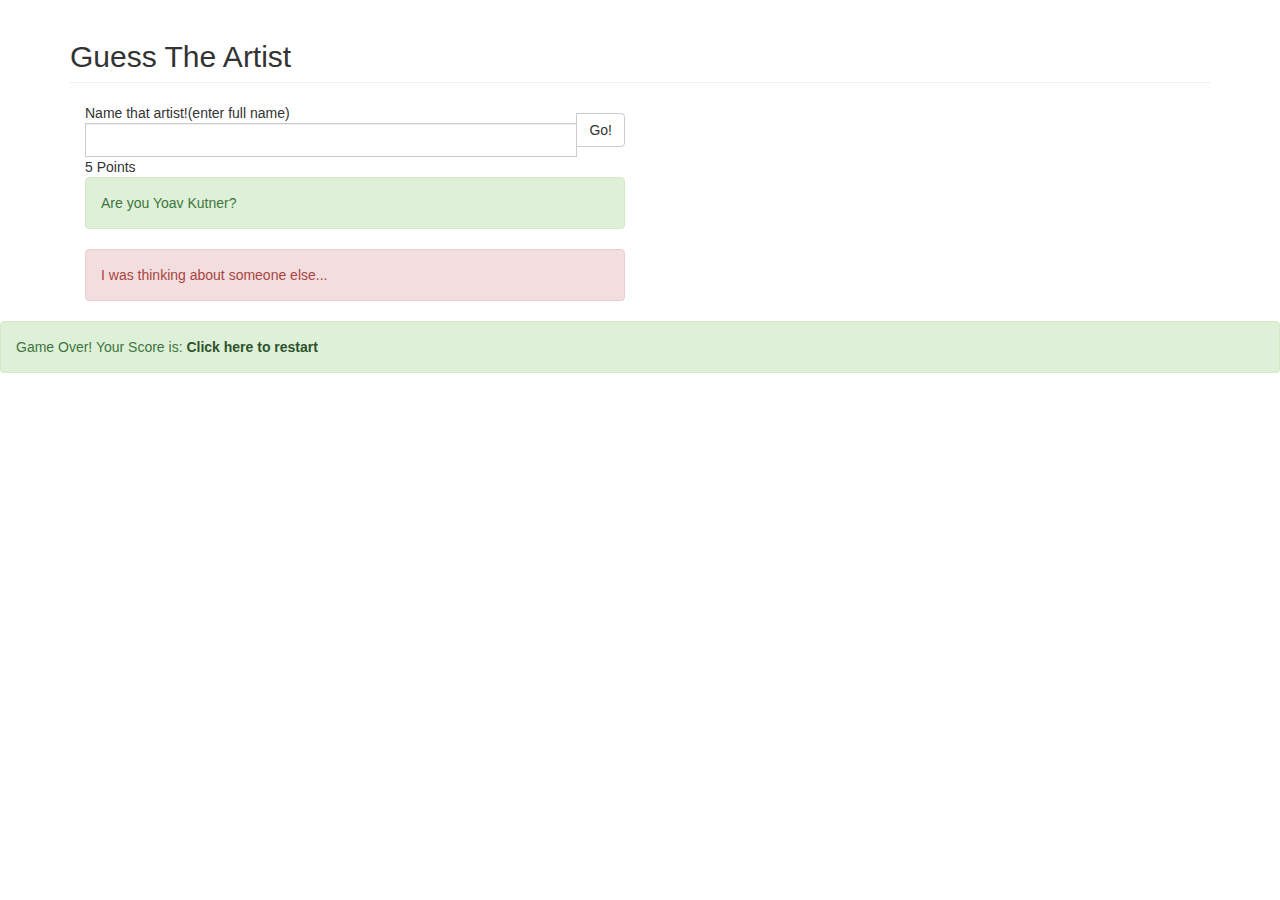
==== commit e161db27: "Update index.html" ====
--- a/index.html
+++ b/index.html
@@ -5,9 +5,9 @@
     <meta charset="utf-8" />
     <title>Guess The Artist</title>   
     <link rel="stylesheet" href="https://maxcdn.bootstrapcdn.com/bootstrap/3.3.1/css/bootstrap.min.css">    
-    <link rel="stylesheet" type="text/css" href="Style.css">
+    <link rel="stylesheet" type="text/css" href="https://github.com/shakedav/ItunesWebQuiz/blob/master/Style.css">
     <script src="http://code.jquery.com/jquery-2.1.0.min.js"></script>
-    <script src="GuessArtist.js"></script>
+    <script src="https://github.com/shakedav/ItunesWebQuiz/blob/master/GuessArtist.js"></script>
 </head>
 <body>
     <div class="container">
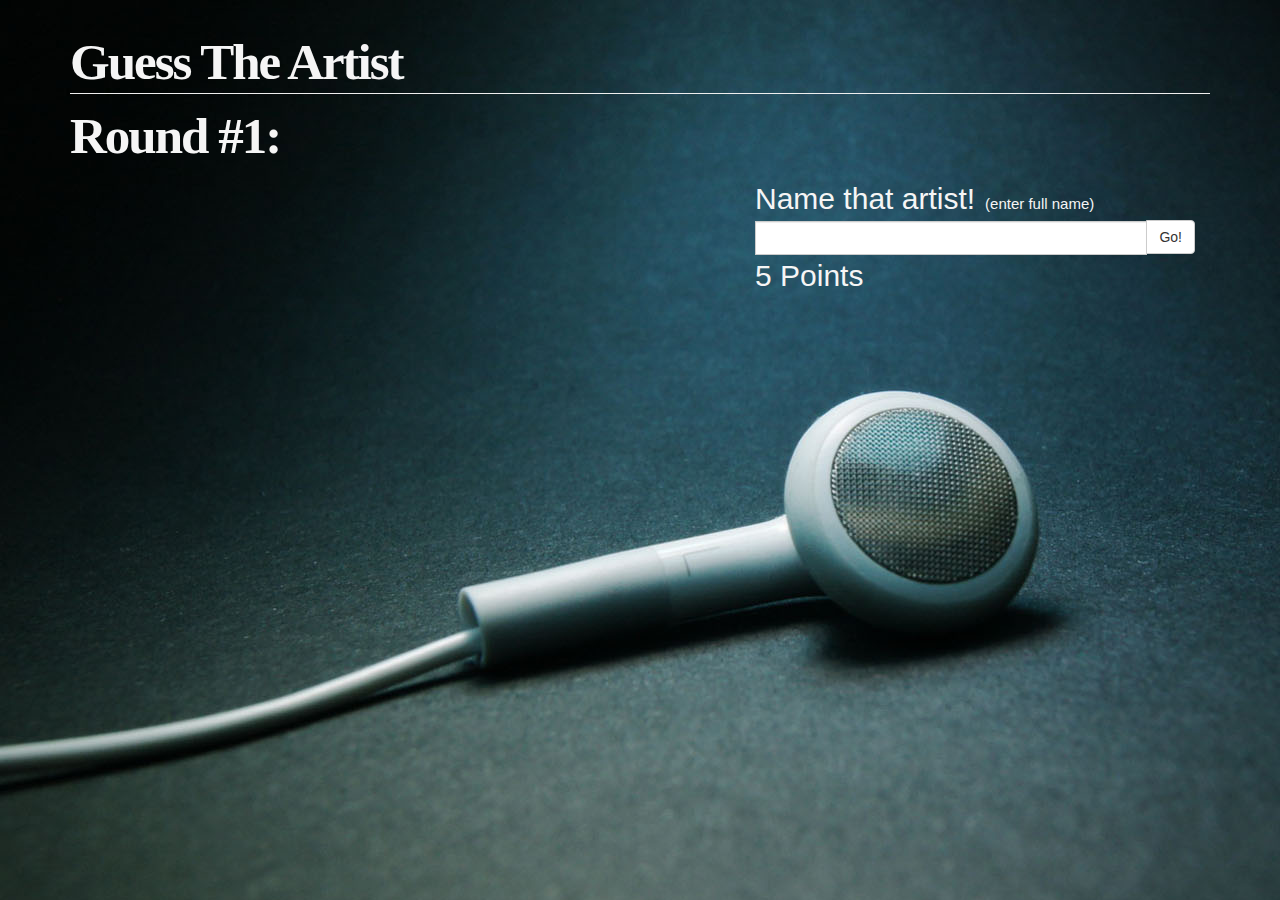
==== commit 94a04df9: "Update index.html" ====
--- a/index.html
+++ b/index.html
@@ -5,9 +5,9 @@
     <meta charset="utf-8" />
     <title>Guess The Artist</title>   
     <link rel="stylesheet" href="https://maxcdn.bootstrapcdn.com/bootstrap/3.3.1/css/bootstrap.min.css">    
-    <link rel="stylesheet" type="text/css" href="https://github.com/shakedav/ItunesWebQuiz/blob/master/Style.css">
-    <script src="http://code.jquery.com/jquery-2.1.0.min.js"></script>
-    <script src="https://github.com/shakedav/ItunesWebQuiz/blob/master/GuessArtist.js"></script>
+    <link rel="stylesheet" type="text/css" href="/Style.css">
+    <script src="https://code.jquery.com/jquery-2.1.0.min.js"></script>
+    <script src="/GuessArtist.js"></script>
 </head>
 <body>
     <div class="container">
@@ -50,7 +50,7 @@
         <div class="alert alert-success" role="alert">
             <span>Game Over!</span>
             <span id="points">Your Score is:</span>
-            <a href="MusicWebQuiz.html" class="alert-link">Click here to restart</a>
+            <a href="https://shakedav.github.io/ItunesWebQuiz/" class="alert-link">Click here to restart</a>
         </div>
     </div>
 </body>
--- a/Style.css
+++ b/Style.css
@@ -0,0 +1,105 @@
+﻿body{
+    color: whitesmoke;
+    background-image: url("Earphone.jpg");
+}
+
+h2 {
+    color: whitesmoke;
+    font-family: times, Times New Roman, times-roman, georgia, serif;    
+    margin: 0;
+    padding: 0px 0px 30px 0px;
+    font-size: 51px;
+    line-height: 44px;
+    letter-spacing: -2px;
+    font-weight: bold;    
+}
+
+.nameOfGame{
+    margin-left:250px;  
+    margin-top:100px;
+}
+
+.hiddenAtFirst
+{
+    display:none;
+}
+
+.albumName {
+    display: block;
+    padding: 35px;
+    border: solid 2px #666;
+    border-radius: 10px;
+    margin-bottom: 15px;
+    margin-left: 127px;
+    height: 100px;
+    width: 530px;
+}
+
+.answerType
+{
+    float:left;
+    margin-top: 15px;
+    font-size:15px;
+}
+
+.numberCircle {
+    border-radius: 10px;
+    margin-left: 0px;
+    float: left;
+    width: 100px;
+    height: 100px;
+    background: #666;
+    border: 2px solid #666;
+    color: whitesmoke;
+    text-align: center;
+    font: 32px Arial, sans-serif;
+}
+
+#textBoxArea {
+    float: right;
+    width: 470px;
+    font-size: 30px;
+    position: relative;
+    top: -10px;
+}
+
+.title{
+    font-size:15px;
+    font-weight:bold;
+}
+
+.input-group-btn {
+    padding-top:42px;
+}
+
+.albumArt {
+    height: 100px;
+    position: relative;
+    top: -78px;
+    padding-left: 515px;
+    float:left;
+}
+
+.questionNum {
+    top: 25px;
+    position: relative;
+}
+
+#score {
+    width: 350px;   
+    left: 550px;
+    position: relative;
+}
+
+.points{
+    font-size:25px;
+}
+
+.fullNameComment{
+    font-size: 15px; margin-left: 10px;
+}
+
+#lastAlbum{
+    height:100px;
+    width:100px;
+}